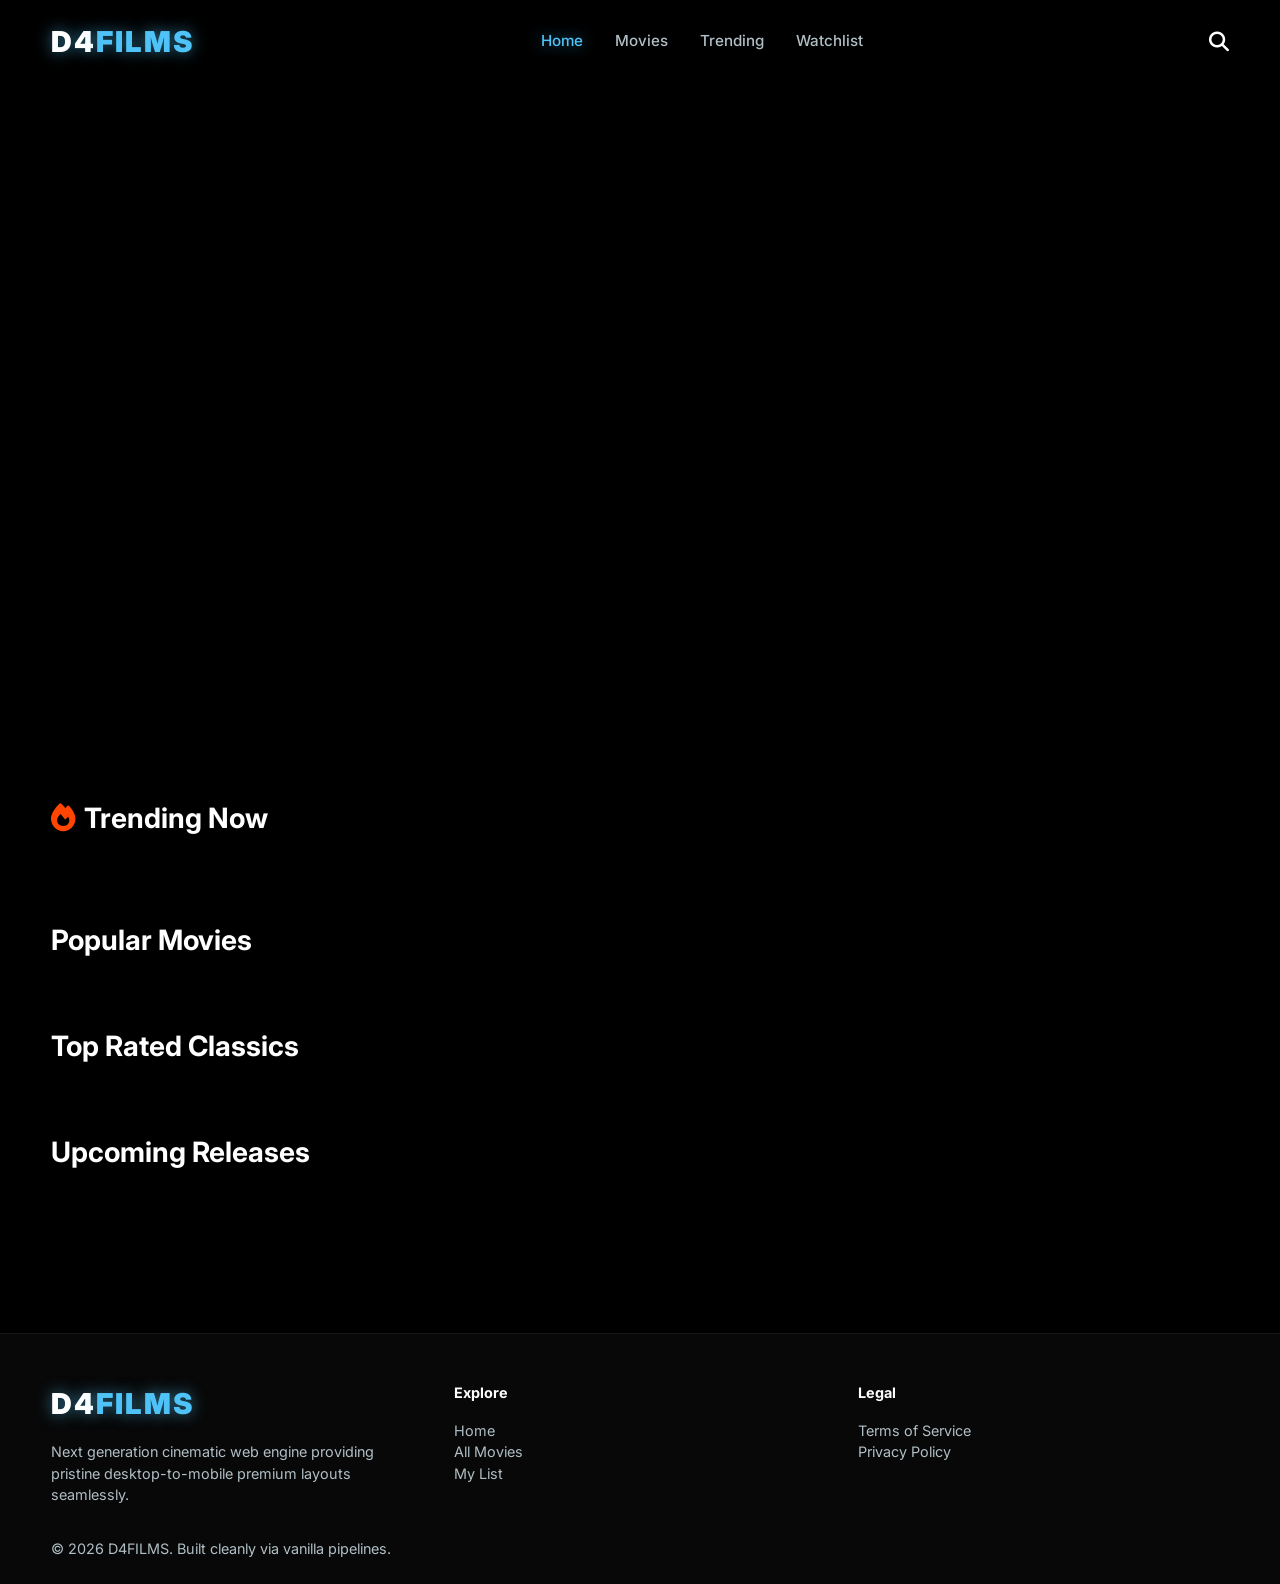
==== index.html @ e88c9d8d "Create index.html" ====
<!DOCTYPE html>
<html lang="en">
<head>
    <meta charset="UTF-8">
    <meta name="viewport" content="width=device-width, initial-scale=1.0">
    <title>D4FILMS - Premium Cinematic Streaming Platform</title>
    <meta name="description" content="Stream high-quality films seamlessly on D4FILMS. Explore thousands of trending and custom tailored movie libraries.">
    <link rel="stylesheet" href="css/style.css">
    <link rel="stylesheet" href="https://cdnjs.cloudflare.com/ajax/libs/font-awesome/6.4.0/css/all.min.css">
</head>
<body>

    <header id="navbar">
        <a href="index.html" class="logo">D4<span>FILMS</span></a>
        <nav class="nav-links" id="navMenu">
            <a href="index.html" class="active">Home</a>
            <a href="search.html?type=movie">Movies</a>
            <a href="search.html?filter=trending">Trending</a>
            <a href="watchlist.html">Watchlist</a>
        </nav>
        <div class="nav-right">
            <a href="search.html" class="search-trigger"><i class="fas fa-search"></i></a>
            <div class="hamburger" id="hamburger">
                <span></span><span></span><span></span>
            </div>
        </div>
    </header>

    <section class="hero" id="heroSection">
        <div class="hero-overlay"></div>
        <div class="hero-content" id="heroContent"></div>
    </section>

    <main>
        <h2 class="section-title"><i class="fas fa-fire" style="color:#ff4500;"></i> Trending Now</h2>
        <div class="carousel-container">
            <div class="carousel-track" id="trendingTrack"></div>
        </div>

        <h2 class="section-title">Popular Movies</h2>
        <div class="movie-grid" id="popularGrid"></div>

        <h2 class="section-title">Top Rated Classics</h2>
        <div class="movie-grid" id="topRatedGrid"></div>

        <h2 class="section-title">Upcoming Releases</h2>
        <div class="movie-grid" id="upcomingGrid"></div>

        <h2 class="section-title" id="recentSection" style="display:none;">Recently Viewed</h2>
        <div class="carousel-container">
            <div class="carousel-track" id="recentTrack"></div>
        </div>
    </main>

    <footer>
        <div class="footer-grid">
            <div class="footer-brand">
                <a href="#" class="logo">D4<span>FILMS</span></a>
                <p>Next generation cinematic web engine providing pristine desktop-to-mobile premium layouts seamlessly.</p>
            </div>
            <div class="footer-links">
                <h4>Explore</h4>
                <ul>
                    <li><a href="index.html">Home</a></li>
                    <li><a href="search.html">All Movies</a></li>
                    <li><a href="watchlist.html">My List</a></li>
                </ul>
            </div>
            <div class="footer-links">
                <h4>Legal</h4>
                <ul>
                    <li><a href="#">Terms of Service</a></li>
                    <li><a href="#">Privacy Policy</a></li>
                </ul>
            </div>
        </div>
        <div class="footer-bottom">
            <p>&copy; 2026 D4FILMS. Built cleanly via vanilla pipelines.</p>
        </div>
    </footer>

    <div class="back-to-top" id="backToTop"><i class="fas fa-arrow-up"></i></div>

    <script src="js/script.js"></script>
</body>
</html>
---- css/style.css ----
@import url('https://fonts.googleapis.com/css2?family=Inter:wght@300;400;500;700;900&display=swap');

:root {
    --primary: #4FC3F7;
    --secondary: #81D4FA;
    --bg: #000000;
    --card-bg: #111111;
    --text: #FFFFFF;
    --muted: #B0BEC5;
    --neon-glow: 0 0 15px rgba(79, 195, 247, 0.6);
    --transition: all 0.3s cubic-bezier(0.4, 0, 0.2, 1);
}

* {
    margin: 0;
    padding: 0;
    box-sizing: border-box;
    font-family: 'Inter', sans-serif;
    scroll-behavior: smooth;
}

body {
    background-color: var(--bg);
    color: var(--text);
    overflow-x: hidden;
    line-height: 1.5;
}

/* Scrollbar */
::-webkit-scrollbar { width: 8px; height: 8px; }
::-webkit-scrollbar-track { background: var(--bg); }
::-webkit-scrollbar-thumb { background: #222; border-radius: 4px; }
::-webkit-scrollbar-thumb:hover { background: var(--primary); }

/* Typography & Layout Utility */
a { text-decoration: none; color: inherit; }
ul { list-style: none; }
img { max-width: 100%; display: block; }
.section-title {
    font-size: 1.75rem;
    font-weight: 700;
    margin: 2rem 4% 1rem 4%;
    display: flex;
    align-items: center;
    gap: 0.5rem;
}

/* Header Navbar */
header {
    position: fixed;
    top: 0;
    left: 0;
    width: 100%;
    z-index: 1000;
    padding: 1.25rem 4%;
    display: flex;
    justify-content: space-between;
    align-items: center;
    transition: var(--transition);
    background: linear-gradient(to bottom, rgba(0,0,0,0.8) 0%, rgba(0,0,0,0) 100%);
}
header.scrolled {
    background: rgba(0, 0, 0, 0.95);
    backdrop-filter: blur(10px);
    padding: 0.8rem 4%;
    border-bottom: 1px solid rgba(79, 195, 247, 0.1);
}
.logo {
    font-size: 1.8rem;
    font-weight: 900;
    letter-spacing: 2px;
    color: var(--text);
    text-shadow: var(--neon-glow);
}
.logo span { color: var(--primary); }
.nav-links { display: flex; gap: 2rem; align-items: center; }
.nav-links a {
    font-size: 0.95rem;
    font-weight: 500;
    color: var(--muted);
    transition: var(--transition);
}
.nav-links a:hover, .nav-links a.active { color: var(--primary); text-shadow: var(--neon-glow); }
.nav-right { display: flex; align-items: center; gap: 1.5rem; }
.search-trigger { font-size: 1.25rem; cursor: pointer; transition: var(--transition); }
.search-trigger:hover { color: var(--primary); }

/* Hamburger */
.hamburger { display: none; cursor: pointer; flex-direction: column; gap: 6px; }
.hamburger span { width: 30px; height: 3px; background: var(--text); transition: var(--transition); }

/* Hero Section */
.hero {
    height: 85vh;
    position: relative;
    display: flex;
    align-items: center;
    padding: 0 4%;
    background-size: cover;
    background-position: center top;
}
.hero-overlay {
    position: absolute;
    top: 0; left: 0; width: 100%; height: 100%;
    background: linear-gradient(to right, rgba(0,0,0,0.9) 30%, rgba(0,0,0,0.4) 60%, rgba(0,0,0,0.1) 100%),
                linear-gradient(to top, rgba(0,0,0,1) 0%, rgba(0,0,0,0) 30%);
}
.hero-content { position: relative; z-index: 10; max-width: 650px; opacity: 0; transform: translateY(20px); animation: fadeInUp 1s forwards; }
.hero-badges { display: flex; gap: 0.5rem; margin-bottom: 1rem; align-items: center; }
.badge {
    background: rgba(255,255,255,0.1);
    padding: 0.2rem 0.6rem;
    border-radius: 4px;
    font-size: 0.75rem;
    font-weight: 700;
    border: 1px solid rgba(255,255,255,0.2);
}
.badge.trending { background: rgba(79, 195, 247, 0.2); border-color: var(--primary); color: var(--primary); }
.hero-title { font-size: 3.5rem; font-weight: 900; line-height: 1.1; margin-bottom: 1rem; }
.hero-meta { display: flex; gap: 1.5rem; color: var(--muted); font-size: 0.9rem; margin-bottom: 1rem; }
.hero-meta span.rating { color: #FFD700; font-weight: 700; }
.hero-overview { color: var(--muted); margin-bottom: 2rem; font-size: 1rem; display: -webkit-box; -webkit-line-clamp: 3; -webkit-box-orient: vertical; overflow: hidden; }
.btn-group { display: flex; gap: 1rem; }
.btn {
    padding: 0.8rem 1.8rem;
    border-radius: 6px;
    font-weight: 700;
    cursor: pointer;
    display: flex;
    align-items: center;
    gap: 0.5rem;
    transition: var(--transition);
    border: none;
    font-size: 1rem;
}
.btn-primary { background: var(--primary); color: #000; box-shadow: var(--neon-glow); }
.btn-primary:hover { background: var(--secondary); transform: translateY(-2px); }
.btn-secondary { background: rgba(255,255,255,0.1); color: var(--text); border: 1px solid rgba(255,255,255,0.2); backdrop-filter: blur(5px); }
.btn-secondary:hover { background: rgba(255,255,255,0.2); transform: translateY(-2px); }

/* Carousels & Grids */
.carousel-container { position: relative; padding: 0 4%; margin-bottom: 2rem; }
.carousel-track { display: flex; gap: 1.25rem; overflow-x: auto; padding: 1rem 0; scrollbar-width: none; }
.carousel-track::-webkit-scrollbar { display: none; }
.movie-grid { display: grid; grid-template-columns: repeat(auto-fill, minmax(180px, 1fr)); gap: 1.5rem; padding: 0 4%; margin-bottom: 3rem; }

/* Movie Cards */
.movie-card {
    min-width: 180px;
    background: var(--card-bg);
    border-radius: 8px;
    overflow: hidden;
    position: relative;
    cursor: pointer;
    transition: var(--transition);
    border: 1px solid rgba(255,255,255,0.05);
}
.movie-card img { width: 100%; height: 270px; object-fit: cover; transition: var(--transition); }
.movie-card:hover { transform: scale(1.05); border-color: var(--primary); box-shadow: var(--neon-glow); }
.movie-card:hover img { transform: scale(1.05); filter: brightness(0.7); }
.card-overlay {
    position: absolute; bottom: 0; left: 0; width: 100%; padding: 1.5rem 1rem 1rem 1rem;
    background: linear-gradient(to top, rgba(0,0,0,1) 70%, rgba(0,0,0,0) 0%);
    opacity: 0; transition: var(--transition);
}
.movie-card:hover .card-overlay { opacity: 1; }
.card-title { font-size: 0.95rem; font-weight: 700; white-space: nowrap; overflow: hidden; text-overflow: ellipsis; margin-bottom: 0.4rem; }
.card-meta { display: flex; justify-content: space-between; font-size: 0.8rem; color: var(--muted); align-items: center; }
.card-meta .rating { color: #FFD700; display: flex; align-items: center; gap: 2px; }

/* Skeletons */
.skeleton { background: #1a1a1a; position: relative; overflow: hidden; border-radius: 8px; }
.skeleton::after {
    content: ''; position: absolute; top: 0; left: -150%; width: 50%; height: 100%;
    background: linear-gradient(90deg, transparent, rgba(255,255,255,0.05), transparent);
    animation: loading 1.5s infinite;
}

/* Movie Details Layout */
.movie-details-hero {
    min-height: 70vh; background-size: cover; background-position: center; position: relative;
    display: flex; align-items: flex-end; padding: 4rem 4%;
}
.details-container {
    position: relative; z-index: 10; display: flex; gap: 3rem; width: 100%; margin-top: 100px;
}
.details-poster { width: 300px; border-radius: 12px; box-shadow: var(--neon-glow); border: 2px solid var(--primary); flex-shrink: 0; }
.details-info { flex-grow: 1; display: flex; flex-direction: column; justify-content: center; }
.details-title { font-size: 4rem; font-weight: 900; line-height: 1.1; margin-bottom: 1rem; }

/* Global Player container */
.player-wrapper { padding: 0 4%; margin: 3rem auto; max-width: 1100px; display: none; }
.player-wrapper.active { display: block; animation: fadeInUp 0.5s forwards; }
.video-container { position: relative; padding-bottom: 56.25%; height: 0; overflow: hidden; border-radius: 12px; border: 1px solid rgba(79, 195, 247, 0.3); box-shadow: var(--neon-glow); background: #000; }
.video-container iframe { position: absolute; top: 0; left: 0; width: 100%; height: 100%; width: 100%; height: 100%; border: none; }

/* Modern Search Inputs */
.search-container { padding: 120px 4% 20px 4%; text-align: center; }
.search-box { width: 100%; max-width: 600px; padding: 1rem 1.5rem; background: var(--card-bg); border: 2px solid rgba(255,255,255,0.1); border-radius: 30px; color: #fff; font-size: 1.1rem; outline: none; transition: var(--transition); }
.search-box:focus { border-color: var(--primary); box-shadow: var(--neon-glow); }

/* Footer */
footer { background: #080808; padding: 3rem 4% 1.5rem 4%; border-top: 1px solid rgba(255,255,255,0.05); font-size: 0.9rem; color: var(--muted); margin-top: 4rem; }
.footer-grid { display: grid; grid-template-columns: repeat(auto-fit, minmax(200px, 1fr)); gap: 2rem; margin-bottom: 2rem; }
.footer-brand .logo { margin-bottom: 1rem; display: inline-block; }
.footer-links h4 { color: #fff; font-weight: 700; margin-bottom: 1rem; }
.footer-links ul display: flex; flex-direction: column; gap: 0.5rem;
.footer-bottom { border-top: 1px solid rgba(255,255,255,0.05); padding-top: 1.5rem; text-align: center; }

/* Utilities / Back to Top */
.back-to-top { position: fixed; bottom: 30px; right: 30px; background: var(--primary); color: #000; width: 45px; height: 45px; border-radius: 50%; display: flex; align-items: center; justify-content: center; cursor: pointer; opacity: 0; visibility: hidden; transition: var(--transition); z-index: 99; box-shadow: var(--neon-glow); }
.back-to-top.show { opacity: 1; visibility: visible; }

/* Animations */
@keyframes fadeInUp { from { opacity: 0; transform: translateY(30px); } to { opacity: 1; transform: translateY(0); } }
@keyframes loading { to { left: 150%; } }

/* Mobile Adaptations */
@media(max-width: 992px) {
    .details-container { flex-direction: column; align-items: center; text-align: center; }
    .details-poster { width: 220px; }
    .details-title { font-size: 2.5rem; }
}
@media(max-width: 768px) {
    .hamburger { display: flex; }
    .nav-links { position: fixed; top: 0; right: -100%; height: 100vh; width: 70%; background: rgba(0,0,0,0.98); backdrop-filter: blur(15px); flex-direction: column; justify-content: center; transition: var(--transition); z-index: 999; }
    .nav-links.active { right: 0; }
    .hero-title { font-size: 2.2rem; }
    .movie-grid { grid-template-columns: repeat(auto-fill, minmax(140px, 1fr)); gap: 1rem; }
    .movie-card img { height: 210px; }
}
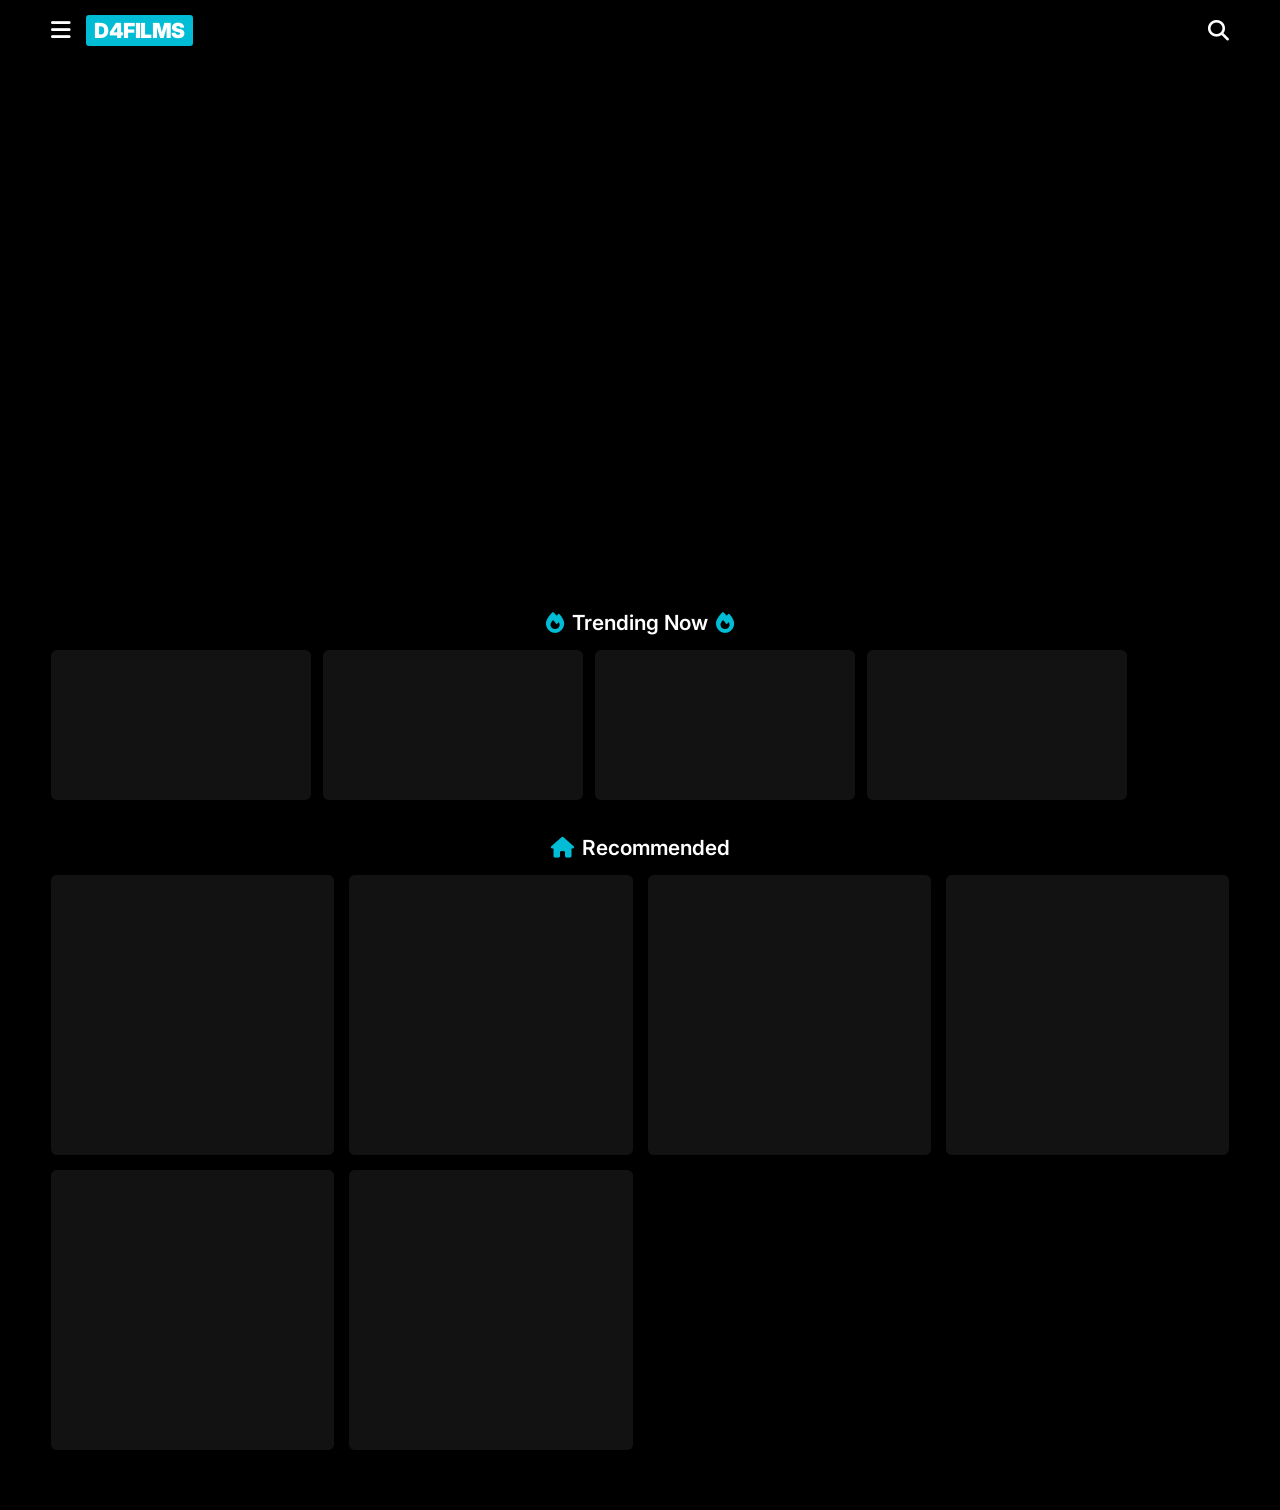
==== commit a58a1d87: "Create index.html" ====
--- a/index.html
+++ b/index.html
@@ -3,83 +3,30 @@
 <head>
     <meta charset="UTF-8">
     <meta name="viewport" content="width=device-width, initial-scale=1.0">
-    <title>D4FILMS - Premium Cinematic Streaming Platform</title>
-    <meta name="description" content="Stream high-quality films seamlessly on D4FILMS. Explore thousands of trending and custom tailored movie libraries.">
+    <title>D4FILMS - Watch Movies Online</title>
     <link rel="stylesheet" href="css/style.css">
     <link rel="stylesheet" href="https://cdnjs.cloudflare.com/ajax/libs/font-awesome/6.4.0/css/all.min.css">
 </head>
 <body>
 
-    <header id="navbar">
-        <a href="index.html" class="logo">D4<span>FILMS</span></a>
-        <nav class="nav-links" id="navMenu">
-            <a href="index.html" class="active">Home</a>
-            <a href="search.html?type=movie">Movies</a>
-            <a href="search.html?filter=trending">Trending</a>
-            <a href="watchlist.html">Watchlist</a>
-        </nav>
-        <div class="nav-right">
-            <a href="search.html" class="search-trigger"><i class="fas fa-search"></i></a>
-            <div class="hamburger" id="hamburger">
-                <span></span><span></span><span></span>
-            </div>
+    <header>
+        <div class="header-left">
+            <i class="fa-solid fa-bars menu-toggle"></i>
+            <a href="index.html" style="text-decoration:none;"><div class="logo-box">D4FILMS</div></a>
         </div>
+        <a href="search.html" class="search-trigger"><i class="fa-solid fa-magnifying-glass"></i></a>
     </header>
 
-    <section class="hero" id="heroSection">
+    <div class="hero-banner" id="mainHero">
         <div class="hero-overlay"></div>
-        <div class="hero-content" id="heroContent"></div>
-    </section>
+        <div class="hero-details" id="heroDetails"></div>
+    </div>
 
-    <main>
-        <h2 class="section-title"><i class="fas fa-fire" style="color:#ff4500;"></i> Trending Now</h2>
-        <div class="carousel-container">
-            <div class="carousel-track" id="trendingTrack"></div>
-        </div>
+    <h2 class="section-headline"><i class="fa-solid fa-fire"></i> Trending Now <i class="fa-solid fa-fire"></i></h2>
+    <div class="horizontal-track" id="trendingContainer"></div>
 
-        <h2 class="section-title">Popular Movies</h2>
-        <div class="movie-grid" id="popularGrid"></div>
-
-        <h2 class="section-title">Top Rated Classics</h2>
-        <div class="movie-grid" id="topRatedGrid"></div>
-
-        <h2 class="section-title">Upcoming Releases</h2>
-        <div class="movie-grid" id="upcomingGrid"></div>
-
-        <h2 class="section-title" id="recentSection" style="display:none;">Recently Viewed</h2>
-        <div class="carousel-container">
-            <div class="carousel-track" id="recentTrack"></div>
-        </div>
-    </main>
-
-    <footer>
-        <div class="footer-grid">
-            <div class="footer-brand">
-                <a href="#" class="logo">D4<span>FILMS</span></a>
-                <p>Next generation cinematic web engine providing pristine desktop-to-mobile premium layouts seamlessly.</p>
-            </div>
-            <div class="footer-links">
-                <h4>Explore</h4>
-                <ul>
-                    <li><a href="index.html">Home</a></li>
-                    <li><a href="search.html">All Movies</a></li>
-                    <li><a href="watchlist.html">My List</a></li>
-                </ul>
-            </div>
-            <div class="footer-links">
-                <h4>Legal</h4>
-                <ul>
-                    <li><a href="#">Terms of Service</a></li>
-                    <li><a href="#">Privacy Policy</a></li>
-                </ul>
-            </div>
-        </div>
-        <div class="footer-bottom">
-            <p>&copy; 2026 D4FILMS. Built cleanly via vanilla pipelines.</p>
-        </div>
-    </footer>
-
-    <div class="back-to-top" id="backToTop"><i class="fas fa-arrow-up"></i></div>
+    <h2 class="section-headline"><i class="fa-solid fa-house"></i> Recommended</h2>
+    <div class="movie-grid" id="recommendedGrid"></div>
 
     <script src="js/script.js"></script>
 </body>
--- a/css/style.css
+++ b/css/style.css
@@ -1,231 +1,355 @@
-@import url('https://fonts.googleapis.com/css2?family=Inter:wght@300;400;500;700;900&display=swap');
+@import url('https://fonts.googleapis.com/css2?family=Inter:wght@400;500;600;700;900&display=swap');
 
 :root {
-    --primary: #4FC3F7;
-    --secondary: #81D4FA;
-    --bg: #000000;
-    --card-bg: #111111;
-    --text: #FFFFFF;
-    --muted: #B0BEC5;
-    --neon-glow: 0 0 15px rgba(79, 195, 247, 0.6);
-    --transition: all 0.3s cubic-bezier(0.4, 0, 0.2, 1);
+    --bg-main: #000000;
+    --bg-card: #0B0B0B;
+    --accent: #00BCD4;
+    --accent-secondary: #4FC3F7;
+    --text-main: #FFFFFF;
+    --text-muted: #BDBDBD;
+    --font-family: 'Inter', sans-serif;
 }
 
 * {
     margin: 0;
     padding: 0;
     box-sizing: border-box;
-    font-family: 'Inter', sans-serif;
-    scroll-behavior: smooth;
+    font-family: var(--font-family);
 }
 
 body {
-    background-color: var(--bg);
-    color: var(--text);
+    background-color: var(--bg-main);
+    color: var(--text-main);
     overflow-x: hidden;
-    line-height: 1.5;
-}
-
-/* Scrollbar */
-::-webkit-scrollbar { width: 8px; height: 8px; }
-::-webkit-scrollbar-track { background: var(--bg); }
-::-webkit-scrollbar-thumb { background: #222; border-radius: 4px; }
-::-webkit-scrollbar-thumb:hover { background: var(--primary); }
-
-/* Typography & Layout Utility */
-a { text-decoration: none; color: inherit; }
-ul { list-style: none; }
-img { max-width: 100%; display: block; }
-.section-title {
-    font-size: 1.75rem;
-    font-weight: 700;
-    margin: 2rem 4% 1rem 4%;
-    display: flex;
-    align-items: center;
-    gap: 0.5rem;
-}
-
-/* Header Navbar */
+    padding-bottom: 60px;
+}
+
+/* Header & FMovies Style Logo */
 header {
     position: fixed;
-    top: 0;
-    left: 0;
-    width: 100%;
+    top: 0; left: 0; width: 100%;
+    height: 60px;
+    background: rgba(0, 0, 0, 0.85);
+    backdrop-filter: blur(10px);
+    display: flex;
+    align-items: center;
+    justify-content: space-between;
+    padding: 0 4%;
     z-index: 1000;
-    padding: 1.25rem 4%;
-    display: flex;
-    justify-content: space-between;
-    align-items: center;
-    transition: var(--transition);
-    background: linear-gradient(to bottom, rgba(0,0,0,0.8) 0%, rgba(0,0,0,0) 100%);
-}
-header.scrolled {
-    background: rgba(0, 0, 0, 0.95);
-    backdrop-filter: blur(10px);
-    padding: 0.8rem 4%;
-    border-bottom: 1px solid rgba(79, 195, 247, 0.1);
-}
-.logo {
-    font-size: 1.8rem;
+}
+
+.header-left {
+    display: flex;
+    align-items: center;
+    gap: 15px;
+}
+
+.menu-toggle {
+    font-size: 1.4rem;
+    color: var(--text-main);
+    cursor: pointer;
+}
+
+.logo-box {
+    background-color: var(--accent);
+    color: #FFFFFF;
     font-weight: 900;
-    letter-spacing: 2px;
-    color: var(--text);
-    text-shadow: var(--neon-glow);
-}
-.logo span { color: var(--primary); }
-.nav-links { display: flex; gap: 2rem; align-items: center; }
-.nav-links a {
-    font-size: 0.95rem;
-    font-weight: 500;
-    color: var(--muted);
-    transition: var(--transition);
-}
-.nav-links a:hover, .nav-links a.active { color: var(--primary); text-shadow: var(--neon-glow); }
-.nav-right { display: flex; align-items: center; gap: 1.5rem; }
-.search-trigger { font-size: 1.25rem; cursor: pointer; transition: var(--transition); }
-.search-trigger:hover { color: var(--primary); }
-
-/* Hamburger */
-.hamburger { display: none; cursor: pointer; flex-direction: column; gap: 6px; }
-.hamburger span { width: 30px; height: 3px; background: var(--text); transition: var(--transition); }
-
-/* Hero Section */
-.hero {
-    height: 85vh;
-    position: relative;
-    display: flex;
-    align-items: center;
-    padding: 0 4%;
+    font-size: 1.3rem;
+    padding: 3px 8px;
+    border-radius: 3px;
+    letter-spacing: -0.5px;
+    text-transform: uppercase;
+    display: inline-block;
+}
+
+.search-trigger {
+    font-size: 1.3rem;
+    color: var(--text-main);
+    cursor: pointer;
+}
+
+/* Cinematic Hero Banner */
+.hero-banner {
+    width: 100%;
+    height: 65vh;
     background-size: cover;
     background-position: center top;
-}
+    position: relative;
+    display: flex;
+    align-items: flex-end;
+    padding: 0 4% 4% 4%;
+}
+
 .hero-overlay {
     position: absolute;
     top: 0; left: 0; width: 100%; height: 100%;
-    background: linear-gradient(to right, rgba(0,0,0,0.9) 30%, rgba(0,0,0,0.4) 60%, rgba(0,0,0,0.1) 100%),
-                linear-gradient(to top, rgba(0,0,0,1) 0%, rgba(0,0,0,0) 30%);
-}
-.hero-content { position: relative; z-index: 10; max-width: 650px; opacity: 0; transform: translateY(20px); animation: fadeInUp 1s forwards; }
-.hero-badges { display: flex; gap: 0.5rem; margin-bottom: 1rem; align-items: center; }
-.badge {
-    background: rgba(255,255,255,0.1);
-    padding: 0.2rem 0.6rem;
+    background: linear-gradient(to top, #000000 15%, rgba(0,0,0,0.4) 60%, rgba(0,0,0,0.8) 100%);
+}
+
+.hero-details {
+    position: relative;
+    z-index: 10;
+    text-align: center;
+    width: 100%;
+    margin: 0 auto;
+}
+
+.hero-title {
+    font-size: 2.2rem;
+    font-weight: 700;
+    text-transform: uppercase;
+    margin-bottom: 12px;
+    letter-spacing: 0.5px;
+}
+
+.hero-meta-row {
+    display: flex;
+    justify-content: center;
+    align-items: center;
+    gap: 10px;
+    flex-wrap: wrap;
+    font-size: 0.85rem;
+    color: var(--text-muted);
+    margin-bottom: 15px;
+}
+
+.badge-cyan {
+    background: var(--accent);
+    color: #000;
+    font-weight: 700;
+    font-size: 0.75rem;
+    padding: 1px 5px;
+    border-radius: 4px;
+}
+
+.badge-outline {
+    border: 1px solid var(--text-muted);
+    padding: 1px 5px;
     border-radius: 4px;
     font-size: 0.75rem;
+}
+
+.rating-star {
+    color: #FFD700;
+}
+
+/* Rounded Buttons */
+.btn-watch {
+    background-color: var(--accent);
+    color: #000000;
+    font-weight: 600;
+    font-size: 1.05rem;
+    padding: 12px 35px;
+    border-radius: 30px;
+    border: none;
+    display: inline-flex;
+    align-items: center;
+    gap: 8px;
+    cursor: pointer;
+    transition: transform 0.2s;
+}
+
+.btn-watch:hover {
+    transform: scale(1.03);
+}
+
+/* Section Title with Fire / Custom icons */
+.section-headline {
+    font-size: 1.3rem;
+    font-weight: 600;
+    margin: 25px 4% 15px 4%;
+    display: flex;
+    align-items: center;
+    justify-content: center;
+    gap: 8px;
+}
+.section-headline i {
+    color: var(--accent);
+}
+
+/* Horizontal Trending Track */
+.horizontal-track {
+    display: flex;
+    gap: 12px;
+    overflow-x: auto;
+    padding: 0 4% 10px 4%;
+    scrollbar-width: none;
+}
+.horizontal-track::-webkit-scrollbar { display: none; }
+
+.trending-card {
+    min-width: 260px;
+    height: 150px;
+    border-radius: 6px;
+    background-size: cover;
+    background-position: center;
+    position: relative;
+    overflow: hidden;
+    cursor: pointer;
+    flex-shrink: 0;
+}
+
+.trending-overlay {
+    position: absolute;
+    top: 0; left: 0; width: 100%; height: 100%;
+    background: linear-gradient(to top, rgba(0,0,0,0.9) 30%, transparent 100%);
+    display: flex;
+    flex-direction: column;
+    justify-content: flex-end;
+    padding: 12px;
+}
+
+/* Standard Premium Movie Grid */
+.movie-grid {
+    display: grid;
+    grid-template-columns: repeat(2, 1fr);
+    gap: 15px;
+    padding: 0 4%;
+}
+
+@media(min-width: 600px) {
+    .movie-grid { grid-template-columns: repeat(4, 1fr); }
+}
+
+.poster-card {
+    background: var(--bg-card);
+    border-radius: 6px;
+    overflow: hidden;
+    cursor: pointer;
+}
+
+.poster-wrapper {
+    position: relative;
+    width: 100%;
+    padding-top: 150%; /* 2:3 Aspect Ratio */
+    background-size: cover;
+    background-position: center;
+}
+
+.hd-ribbon {
+    position: absolute;
+    top: 8px; left: 8px;
+    background: var(--accent);
+    color: #000;
+    font-size: 0.7rem;
     font-weight: 700;
-    border: 1px solid rgba(255,255,255,0.2);
-}
-.badge.trending { background: rgba(79, 195, 247, 0.2); border-color: var(--primary); color: var(--primary); }
-.hero-title { font-size: 3.5rem; font-weight: 900; line-height: 1.1; margin-bottom: 1rem; }
-.hero-meta { display: flex; gap: 1.5rem; color: var(--muted); font-size: 0.9rem; margin-bottom: 1rem; }
-.hero-meta span.rating { color: #FFD700; font-weight: 700; }
-.hero-overview { color: var(--muted); margin-bottom: 2rem; font-size: 1rem; display: -webkit-box; -webkit-line-clamp: 3; -webkit-box-orient: vertical; overflow: hidden; }
-.btn-group { display: flex; gap: 1rem; }
-.btn {
-    padding: 0.8rem 1.8rem;
+    padding: 1px 4px;
+    border-radius: 2px;
+}
+
+.card-details {
+    padding: 8px 4px;
+}
+
+.card-meta-line {
+    display: flex;
+    gap: 8px;
+    font-size: 0.75rem;
+    color: var(--text-muted);
+    margin-bottom: 4px;
+}
+
+.card-title {
+    font-size: 0.9rem;
+    font-weight: 500;
+    white-space: nowrap;
+    overflow: hidden;
+    text-overflow: ellipsis;
+}
+
+/* Movie Details Layout */
+.details-main-poster {
+    width: 90%;
+    max-width: 450px;
+    margin: 70px auto 15px auto;
+    border-radius: 8px;
+    overflow: hidden;
+    position: relative;
+}
+.details-main-poster img {
+    width: 100%;
+    display: block;
+}
+
+.center-play-trigger {
+    position: absolute;
+    top: 50%; left: 50%;
+    transform: translate(-50%, -50%);
+    font-size: 4rem;
+    color: var(--accent);
+    opacity: 0.9;
+    cursor: pointer;
+}
+
+.action-row {
+    display: flex;
+    gap: 10px;
+    padding: 0 4%;
+    margin-bottom: 25px;
+}
+
+.btn-outline-action {
+    flex: 1;
+    background: transparent;
+    border: 1px solid var(--accent);
+    color: var(--text-main);
+    padding: 10px;
+    border-radius: 4px;
+    font-weight: 500;
+    display: flex;
+    align-items: center;
+    justify-content: center;
+    gap: 6px;
+}
+
+.info-block {
+    padding: 0 4%;
+    margin-bottom: 25px;
+}
+.info-desc {
+    font-size: 0.9rem;
+    color: var(--text-muted);
+    line-height: 1.4rem;
+    margin-bottom: 15px;
+}
+
+.meta-spec-item {
+    font-size: 0.85rem;
+    margin-bottom: 6px;
+}
+.meta-spec-item span {
+    color: var(--text-muted);
+}
+
+/* Iframe Responsive Container */
+.player-container {
+    width: 100%;
+    padding: 0 4%;
+    margin: 70px 0 20px 0;
+    display: none;
+}
+.player-container.active { display: block; }
+.responsive-iframe {
+    position: relative;
+    padding-bottom: 56.25%;
+    height: 0;
+    overflow: hidden;
     border-radius: 6px;
-    font-weight: 700;
-    cursor: pointer;
-    display: flex;
-    align-items: center;
-    gap: 0.5rem;
-    transition: var(--transition);
+    background: #000;
+}
+.responsive-iframe iframe {
+    position: absolute;
+    top:0; left:0; width:100%; height:100%;
     border: none;
-    font-size: 1rem;
-}
-.btn-primary { background: var(--primary); color: #000; box-shadow: var(--neon-glow); }
-.btn-primary:hover { background: var(--secondary); transform: translateY(-2px); }
-.btn-secondary { background: rgba(255,255,255,0.1); color: var(--text); border: 1px solid rgba(255,255,255,0.2); backdrop-filter: blur(5px); }
-.btn-secondary:hover { background: rgba(255,255,255,0.2); transform: translateY(-2px); }
-
-/* Carousels & Grids */
-.carousel-container { position: relative; padding: 0 4%; margin-bottom: 2rem; }
-.carousel-track { display: flex; gap: 1.25rem; overflow-x: auto; padding: 1rem 0; scrollbar-width: none; }
-.carousel-track::-webkit-scrollbar { display: none; }
-.movie-grid { display: grid; grid-template-columns: repeat(auto-fill, minmax(180px, 1fr)); gap: 1.5rem; padding: 0 4%; margin-bottom: 3rem; }
-
-/* Movie Cards */
-.movie-card {
-    min-width: 180px;
-    background: var(--card-bg);
-    border-radius: 8px;
-    overflow: hidden;
-    position: relative;
-    cursor: pointer;
-    transition: var(--transition);
-    border: 1px solid rgba(255,255,255,0.05);
-}
-.movie-card img { width: 100%; height: 270px; object-fit: cover; transition: var(--transition); }
-.movie-card:hover { transform: scale(1.05); border-color: var(--primary); box-shadow: var(--neon-glow); }
-.movie-card:hover img { transform: scale(1.05); filter: brightness(0.7); }
-.card-overlay {
-    position: absolute; bottom: 0; left: 0; width: 100%; padding: 1.5rem 1rem 1rem 1rem;
-    background: linear-gradient(to top, rgba(0,0,0,1) 70%, rgba(0,0,0,0) 0%);
-    opacity: 0; transition: var(--transition);
-}
-.movie-card:hover .card-overlay { opacity: 1; }
-.card-title { font-size: 0.95rem; font-weight: 700; white-space: nowrap; overflow: hidden; text-overflow: ellipsis; margin-bottom: 0.4rem; }
-.card-meta { display: flex; justify-content: space-between; font-size: 0.8rem; color: var(--muted); align-items: center; }
-.card-meta .rating { color: #FFD700; display: flex; align-items: center; gap: 2px; }
-
-/* Skeletons */
-.skeleton { background: #1a1a1a; position: relative; overflow: hidden; border-radius: 8px; }
-.skeleton::after {
-    content: ''; position: absolute; top: 0; left: -150%; width: 50%; height: 100%;
-    background: linear-gradient(90deg, transparent, rgba(255,255,255,0.05), transparent);
-    animation: loading 1.5s infinite;
-}
-
-/* Movie Details Layout */
-.movie-details-hero {
-    min-height: 70vh; background-size: cover; background-position: center; position: relative;
-    display: flex; align-items: flex-end; padding: 4rem 4%;
-}
-.details-container {
-    position: relative; z-index: 10; display: flex; gap: 3rem; width: 100%; margin-top: 100px;
-}
-.details-poster { width: 300px; border-radius: 12px; box-shadow: var(--neon-glow); border: 2px solid var(--primary); flex-shrink: 0; }
-.details-info { flex-grow: 1; display: flex; flex-direction: column; justify-content: center; }
-.details-title { font-size: 4rem; font-weight: 900; line-height: 1.1; margin-bottom: 1rem; }
-
-/* Global Player container */
-.player-wrapper { padding: 0 4%; margin: 3rem auto; max-width: 1100px; display: none; }
-.player-wrapper.active { display: block; animation: fadeInUp 0.5s forwards; }
-.video-container { position: relative; padding-bottom: 56.25%; height: 0; overflow: hidden; border-radius: 12px; border: 1px solid rgba(79, 195, 247, 0.3); box-shadow: var(--neon-glow); background: #000; }
-.video-container iframe { position: absolute; top: 0; left: 0; width: 100%; height: 100%; width: 100%; height: 100%; border: none; }
-
-/* Modern Search Inputs */
-.search-container { padding: 120px 4% 20px 4%; text-align: center; }
-.search-box { width: 100%; max-width: 600px; padding: 1rem 1.5rem; background: var(--card-bg); border: 2px solid rgba(255,255,255,0.1); border-radius: 30px; color: #fff; font-size: 1.1rem; outline: none; transition: var(--transition); }
-.search-box:focus { border-color: var(--primary); box-shadow: var(--neon-glow); }
-
-/* Footer */
-footer { background: #080808; padding: 3rem 4% 1.5rem 4%; border-top: 1px solid rgba(255,255,255,0.05); font-size: 0.9rem; color: var(--muted); margin-top: 4rem; }
-.footer-grid { display: grid; grid-template-columns: repeat(auto-fit, minmax(200px, 1fr)); gap: 2rem; margin-bottom: 2rem; }
-.footer-brand .logo { margin-bottom: 1rem; display: inline-block; }
-.footer-links h4 { color: #fff; font-weight: 700; margin-bottom: 1rem; }
-.footer-links ul display: flex; flex-direction: column; gap: 0.5rem;
-.footer-bottom { border-top: 1px solid rgba(255,255,255,0.05); padding-top: 1.5rem; text-align: center; }
-
-/* Utilities / Back to Top */
-.back-to-top { position: fixed; bottom: 30px; right: 30px; background: var(--primary); color: #000; width: 45px; height: 45px; border-radius: 50%; display: flex; align-items: center; justify-content: center; cursor: pointer; opacity: 0; visibility: hidden; transition: var(--transition); z-index: 99; box-shadow: var(--neon-glow); }
-.back-to-top.show { opacity: 1; visibility: visible; }
-
-/* Animations */
-@keyframes fadeInUp { from { opacity: 0; transform: translateY(30px); } to { opacity: 1; transform: translateY(0); } }
-@keyframes loading { to { left: 150%; } }
-
-/* Mobile Adaptations */
-@media(max-width: 992px) {
-    .details-container { flex-direction: column; align-items: center; text-align: center; }
-    .details-poster { width: 220px; }
-    .details-title { font-size: 2.5rem; }
-}
-@media(max-width: 768px) {
-    .hamburger { display: flex; }
-    .nav-links { position: fixed; top: 0; right: -100%; height: 100vh; width: 70%; background: rgba(0,0,0,0.98); backdrop-filter: blur(15px); flex-direction: column; justify-content: center; transition: var(--transition); z-index: 999; }
-    .nav-links.active { right: 0; }
-    .hero-title { font-size: 2.2rem; }
-    .movie-grid { grid-template-columns: repeat(auto-fill, minmax(140px, 1fr)); gap: 1rem; }
-    .movie-card img { height: 210px; }
-}
+}
+
+/* Skeleton Loading Animation */
+.skeleton-box {
+    background: #121212;
+    animation: pulse 1.5s infinite ease-in-out;
+}
+@keyframes pulse {
+    0% { opacity: 0.6; }
+    50% { opacity: 1; }
+    100% { opacity: 0.6; }
+}
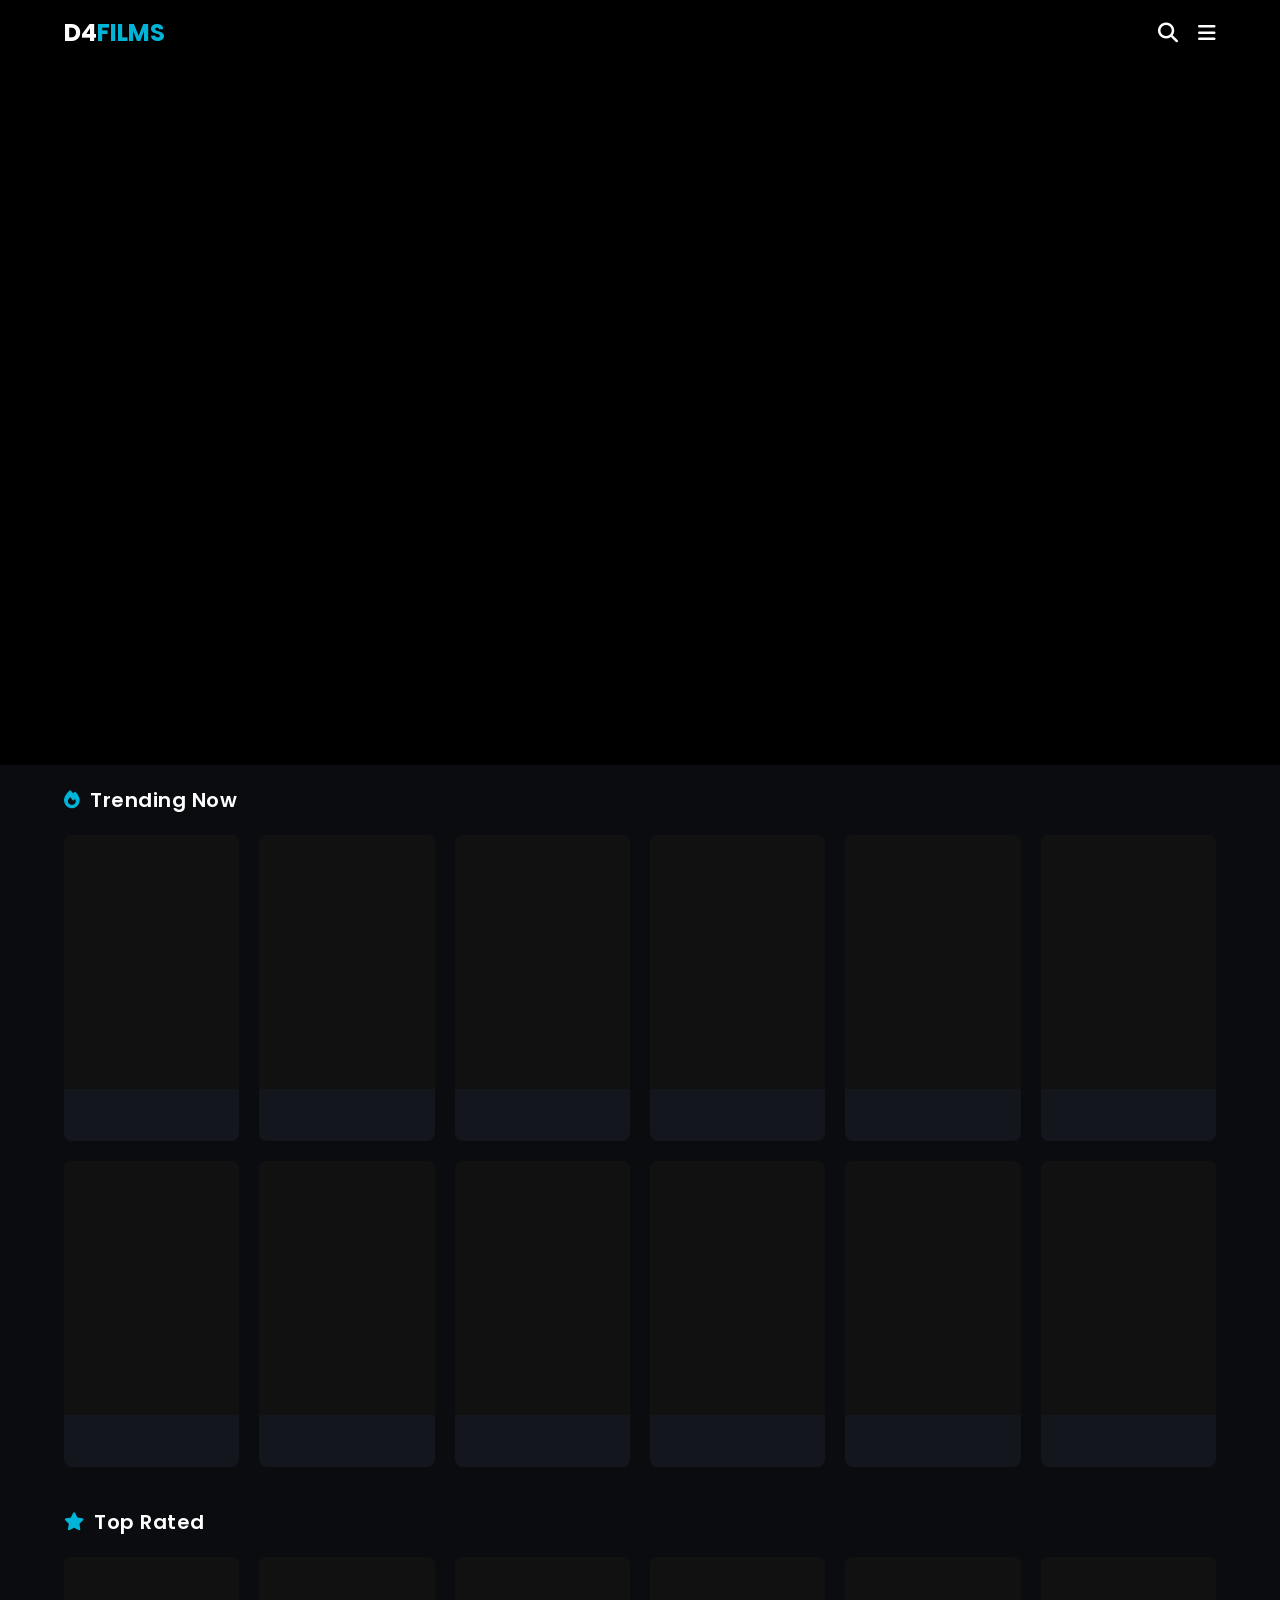
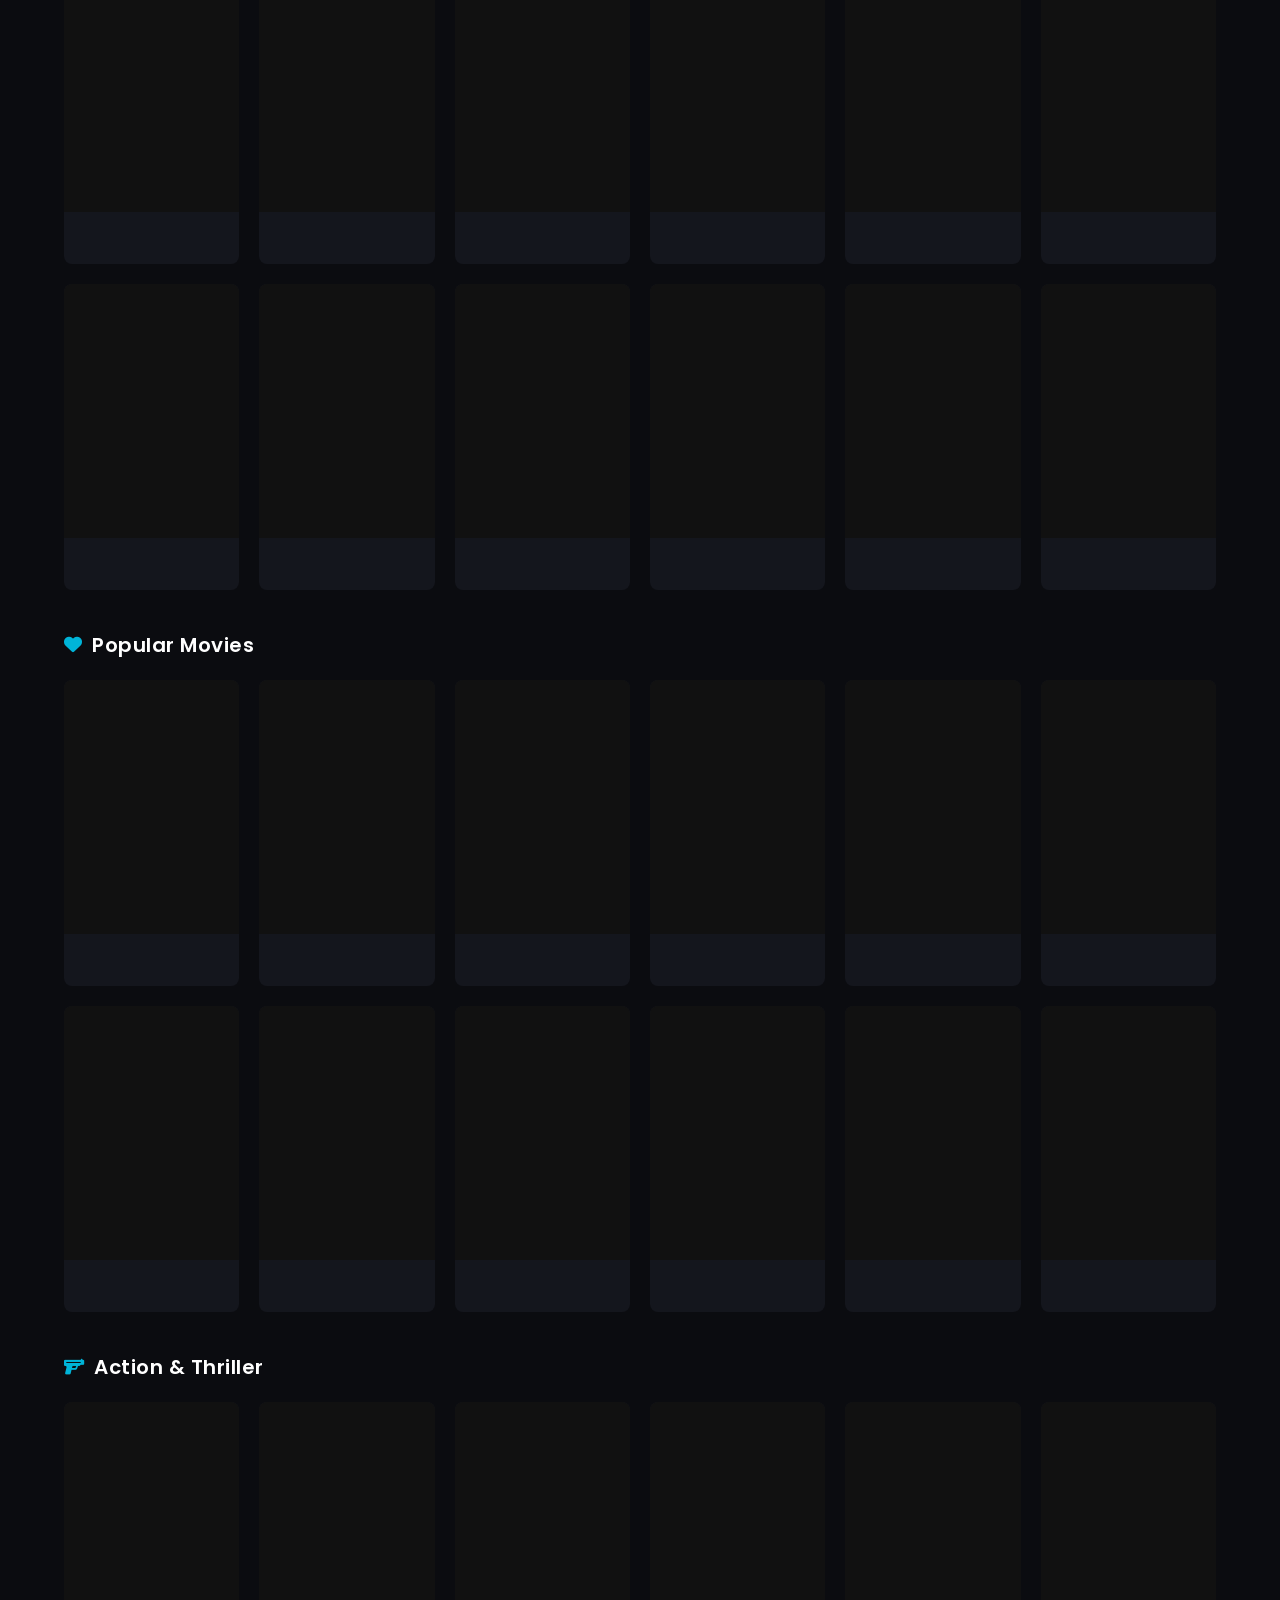
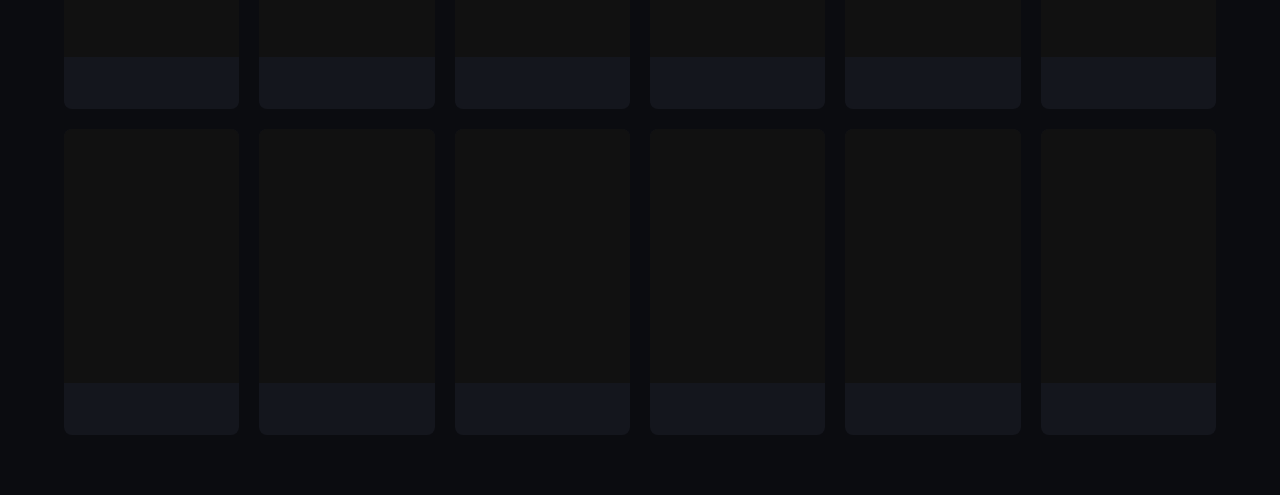
==== commit 5da7c09e: "Update index.html" ====
--- a/index.html
+++ b/index.html
@@ -3,31 +3,77 @@
 <head>
     <meta charset="UTF-8">
     <meta name="viewport" content="width=device-width, initial-scale=1.0">
-    <title>D4FILMS - Watch Movies Online</title>
+    <title>D4FILMS - Watch Movies & TV Shows</title>
+    <!-- روابط الخطوط وأيقونات FontAwesome الاحترافية الشبيهة بـ FMovies -->
+    <link rel="stylesheet" href="https://cdnjs.cloudflare.com/ajax/libs/font-awesome/6.4.0/css/all.min.css">
     <link rel="stylesheet" href="css/style.css">
-    <link rel="stylesheet" href="https://cdnjs.cloudflare.com/ajax/libs/font-awesome/6.4.0/css/all.min.css">
 </head>
 <body>
 
+    <!-- الهيدر الرئيسي مع اللوغو وأيقونة البحث -->
     <header>
-        <div class="header-left">
-            <i class="fa-solid fa-bars menu-toggle"></i>
-            <a href="index.html" style="text-decoration:none;"><div class="logo-box">D4FILMS</div></a>
+        <a href="index.html" class="logo">D4<span>FILMS</span></a>
+        <div class="nav-actions">
+            <i class="fa-solid fa-magnifying-glass" onclick="window.location.href='search.html'"></i>
+            <i class="fa-solid fa-bars"></i>
         </div>
-        <a href="search.html" class="search-trigger"><i class="fa-solid fa-magnifying-glass"></i></a>
     </header>
 
-    <div class="hero-banner" id="mainHero">
-        <div class="hero-overlay"></div>
-        <div class="hero-details" id="heroDetails"></div>
+    <!-- حاوية السلايدر التلقائي الذي يتبدل كل 4 ثواني -->
+    <div class="hero-slider-container" id="heroSliderContainer">
+        <!-- الجافاسكريبت سيعمر السلايدات هنا ديناميكياً -->
     </div>
 
-    <h2 class="section-headline"><i class="fa-solid fa-fire"></i> Trending Now <i class="fa-solid fa-fire"></i></h2>
-    <div class="horizontal-track" id="trendingContainer"></div>
+    <!-- المحتوى الرئيسي والأقسام المتعددة للأفلام -->
+    <main class="main-content">
+        
+        <!-- 1. سيكشن الأفلام الرائجة -->
+        <div class="section-wrapper">
+            <div class="section-header">
+                <i class="fa-solid fa-fire section-icon"></i>
+                <h2 class="section-title">Trending Now</h2>
+            </div>
+            <div class="movies-grid" id="trendingGrid">
+                <!-- الأفلام تظهر هنا تلقائياً -->
+            </div>
+        </div>
 
-    <h2 class="section-headline"><i class="fa-solid fa-house"></i> Recommended</h2>
-    <div class="movie-grid" id="recommendedGrid"></div>
+        <!-- 2. سيكشن الأفلام الأعلى تقييماً -->
+        <div class="section-wrapper">
+            <div class="section-header">
+                <i class="fa-solid fa-star section-icon"></i>
+                <h2 class="section-title">Top Rated</h2>
+            </div>
+            <div class="movies-grid" id="topRatedGrid">
+                <!-- الأفلام تظهر هنا تلقائياً -->
+            </div>
+        </div>
 
+        <!-- 3. سيكشن الأفلام الشعبية -->
+        <div class="section-wrapper">
+            <div class="section-header">
+                <i class="fa-solid fa-heart section-icon"></i>
+                <h2 class="section-title">Popular Movies</h2>
+            </div>
+            <div class="movies-grid" id="popularGrid">
+                <!-- الأفلام تظهر هنا تلقائياً -->
+            </div>
+        </div>
+
+        <!-- 4. سيكشن أفلام الأكشن والإثارة -->
+        <div class="section-wrapper">
+            <div class="section-header">
+                <i class="fa-solid fa-gun section-icon"></i>
+                <h2 class="section-title">Action & Thriller</h2>
+            </div>
+            <div class="movies-grid" id="actionGrid">
+                <!-- الأفلام تظهر هنا تلقائياً -->
+            </div>
+        </div>
+
+    </main>
+
+    <!-- استدعاء سكريبت التشغيل في النهاية لضمان سرعة التحميل -->
     <script src="js/script.js"></script>
 </body>
 </html>
--- a/css/style.css
+++ b/css/style.css
@@ -1,355 +1,296 @@
-@import url('https://fonts.googleapis.com/css2?family=Inter:wght@400;500;600;700;900&display=swap');
+/* استيراد الخطوط الاحترافية الشبيهة بالصورة تماماً */
+@import url('https://fonts.googleapis.com/css2?family=Inter:wght@300;400;500;600;700&family=Poppins:wght@400;500;600;700&display=swap');
 
 :root {
-    --bg-main: #000000;
-    --bg-card: #0B0B0B;
-    --accent: #00BCD4;
-    --accent-secondary: #4FC3F7;
-    --text-main: #FFFFFF;
-    --text-muted: #BDBDBD;
-    --font-family: 'Inter', sans-serif;
+    --bg-color: #0b0c10;
+    --card-bg: #14161d;
+    --primary-cyan: #00b4d8;
+    --text-white: #ffffff;
+    --text-gray: #9ca3af;
+    --font-main: 'Inter', sans-serif;
+    --font-heading: 'Poppins', sans-serif;
 }
 
 * {
     margin: 0;
     padding: 0;
     box-sizing: border-box;
-    font-family: var(--font-family);
+    -webkit-tap-highlight-color: transparent;
 }
 
 body {
-    background-color: var(--bg-main);
-    color: var(--text-main);
+    background-color: var(--bg-color);
+    color: var(--text-white);
+    font-family: var(--font-main);
     overflow-x: hidden;
-    padding-bottom: 60px;
-}
-
-/* Header & FMovies Style Logo */
+    line-height: 1.5;
+}
+
+/* الهيدر واللوغو */
 header {
-    position: fixed;
-    top: 0; left: 0; width: 100%;
-    height: 60px;
-    background: rgba(0, 0, 0, 0.85);
-    backdrop-filter: blur(10px);
-    display: flex;
-    align-items: center;
+    display: flex;
     justify-content: space-between;
-    padding: 0 4%;
-    z-index: 1000;
-}
-
-.header-left {
-    display: flex;
-    align-items: center;
-    gap: 15px;
-}
-
-.menu-toggle {
-    font-size: 1.4rem;
-    color: var(--text-main);
+    align-items: center;
+    padding: 15px 5%;
+    position: absolute;
+    top: 0;
+    left: 0;
+    width: 100%;
+    z-index: 100;
+    background: linear-gradient(to bottom, rgba(0,0,0,0.8), rgba(0,0,0,0));
+}
+
+.logo {
+    font-family: var(--font-heading);
+    font-size: 24px;
+    font-weight: 700;
+    color: var(--text-white);
+    text-decoration: none;
+}
+
+.logo span {
+    color: var(--primary-cyan);
+}
+
+.nav-actions {
+    display: flex;
+    align-items: center;
+    gap: 20px;
+    font-size: 20px;
+}
+
+.nav-actions i {
     cursor: pointer;
-}
-
-.logo-box {
-    background-color: var(--accent);
-    color: #FFFFFF;
-    font-weight: 900;
-    font-size: 1.3rem;
-    padding: 3px 8px;
-    border-radius: 3px;
-    letter-spacing: -0.5px;
-    text-transform: uppercase;
-    display: inline-block;
-}
-
-.search-trigger {
-    font-size: 1.3rem;
-    color: var(--text-main);
-    cursor: pointer;
-}
-
-/* Cinematic Hero Banner */
-.hero-banner {
-    width: 100%;
-    height: 65vh;
+    transition: color 0.3s;
+}
+
+.nav-actions i:hover {
+    color: var(--primary-cyan);
+}
+
+/* الهيرو سيكشن الديناميكي السلايدر */
+.hero-slider-container {
+    position: relative;
+    width: 100%;
+    height: 70vh; /* توازن مثالي للهاتف */
+    background-color: #000;
+    overflow: hidden;
+}
+
+/* التجاوب مع الحاسوب ليكون الهيرو أكبر سينمائياً */
+@media (min-width: 992px) {
+    .hero-slider-container {
+        height: 85vh;
+    }
+}
+
+.hero-slide {
+    position: absolute;
+    top: 0;
+    left: 0;
+    width: 100%;
+    height: 100%;
     background-size: cover;
     background-position: center top;
-    position: relative;
+    opacity: 0;
+    transition: opacity 1s ease-in-out; /* حركة ناعمة خلال 1 ثانية عند التبديل */
     display: flex;
     align-items: flex-end;
-    padding: 0 4% 4% 4%;
+}
+
+.hero-slide.active {
+    opacity: 1;
+    z-index: 1;
 }
 
 .hero-overlay {
     position: absolute;
-    top: 0; left: 0; width: 100%; height: 100%;
-    background: linear-gradient(to top, #000000 15%, rgba(0,0,0,0.4) 60%, rgba(0,0,0,0.8) 100%);
-}
-
-.hero-details {
-    position: relative;
-    z-index: 10;
-    text-align: center;
-    width: 100%;
-    margin: 0 auto;
+    top: 0;
+    left: 0;
+    width: 100%;
+    height: 100%;
+    background: linear-gradient(to top, var(--bg-color) 10%, rgba(11, 12, 16, 0.4) 50%, rgba(0,0,0,0.7) 100%);
+}
+
+.hero-content {
+    position: relative;
+    z-index: 2;
+    padding: 0 5% 40px 5%;
+    max-width: 800px;
+    width: 100%;
 }
 
 .hero-title {
-    font-size: 2.2rem;
-    font-weight: 700;
-    text-transform: uppercase;
+    font-family: var(--font-heading);
+    font-size: 28px;
+    font-weight: 700;
     margin-bottom: 12px;
+    text-shadow: 2px 2px 4px rgba(0,0,0,0.6);
+    line-height: 1.2;
+}
+
+@media (min-width: 768px) {
+    .hero-title { font-size: 45px; }
+}
+
+.hero-meta {
+    display: flex;
+    align-items: center;
+    flex-wrap: wrap;
+    gap: 12px;
+    font-size: 13px;
+    color: #e5e7eb;
+    margin-bottom: 20px;
+}
+
+.badge-cyan {
+    background-color: var(--primary-cyan);
+    color: #000;
+    padding: 2px 6px;
+    font-weight: 700;
+    border-radius: 4px;
+    font-size: 11px;
+}
+
+.badge-outline {
+    border: 1px solid var(--text-gray);
+    padding: 1px 6px;
+    border-radius: 4px;
+    font-size: 11px;
+}
+
+.rating-star {
+    color: #ffb703;
+}
+
+.btn-watch {
+    display: inline-flex;
+    align-items: center;
+    gap: 8px;
+    background-color: var(--primary-cyan);
+    color: #000;
+    border: none;
+    padding: 12px 28px;
+    font-size: 15px;
+    font-weight: 600;
+    border-radius: 30px;
+    cursor: pointer;
+    font-family: var(--font-main);
+    transition: transform 0.2s, background-color 0.2s;
+}
+
+.btn-watch:hover {
+    transform: scale(1.05);
+    background-color: #0096b4;
+}
+
+/* الأقسام والمحتوى الحاضن لشبكات الأفلام */
+.main-content {
+    padding: 20px 5%;
+}
+
+.section-wrapper {
+    margin-bottom: 40px;
+}
+
+.section-header {
+    display: flex;
+    align-items: center;
+    gap: 10px;
+    margin-bottom: 20px;
+}
+
+.section-title {
+    font-family: var(--font-heading);
+    font-size: 20px;
+    font-weight: 600;
+    text-transform: capitalize;
     letter-spacing: 0.5px;
 }
 
-.hero-meta-row {
-    display: flex;
-    justify-content: center;
-    align-items: center;
-    gap: 10px;
-    flex-wrap: wrap;
-    font-size: 0.85rem;
-    color: var(--text-muted);
-    margin-bottom: 15px;
-}
-
-.badge-cyan {
-    background: var(--accent);
-    color: #000;
-    font-weight: 700;
-    font-size: 0.75rem;
-    padding: 1px 5px;
-    border-radius: 4px;
-}
-
-.badge-outline {
-    border: 1px solid var(--text-muted);
-    padding: 1px 5px;
-    border-radius: 4px;
-    font-size: 0.75rem;
-}
-
-.rating-star {
-    color: #FFD700;
-}
-
-/* Rounded Buttons */
-.btn-watch {
-    background-color: var(--accent);
-    color: #000000;
-    font-weight: 600;
-    font-size: 1.05rem;
-    padding: 12px 35px;
-    border-radius: 30px;
-    border: none;
-    display: inline-flex;
-    align-items: center;
-    gap: 8px;
+.section-icon {
+    color: var(--primary-cyan);
+    font-size: 18px;
+}
+
+/* شبكة الأفلام الذكية المريقلة المتجاوبة 100% */
+.movies-grid {
+    display: grid;
+    /* الهاتف: كاردات صغيرة وعريضة بذكاء تلقائي */
+    grid-template-columns: repeat(auto-fill, minmax(135px, 1fr));
+    gap: 15px;
+}
+
+/* البيسي والحاسوب: كاردات أكبر ومستفة بشكل احترافي */
+@media (min-width: 768px) {
+    .movies-grid {
+        grid-template-columns: repeat(auto-fill, minmax(170px, 1fr));
+        gap: 20px;
+    }
+}
+
+.movie-card {
+    background-color: var(--card-bg);
+    border-radius: 8px;
+    overflow: hidden;
     cursor: pointer;
-    transition: transform 0.2s;
-}
-
-.btn-watch:hover {
-    transform: scale(1.03);
-}
-
-/* Section Title with Fire / Custom icons */
-.section-headline {
-    font-size: 1.3rem;
-    font-weight: 600;
-    margin: 25px 4% 15px 4%;
-    display: flex;
-    align-items: center;
-    justify-content: center;
-    gap: 8px;
-}
-.section-headline i {
-    color: var(--accent);
-}
-
-/* Horizontal Trending Track */
-.horizontal-track {
-    display: flex;
-    gap: 12px;
-    overflow-x: auto;
-    padding: 0 4% 10px 4%;
-    scrollbar-width: none;
-}
-.horizontal-track::-webkit-scrollbar { display: none; }
-
-.trending-card {
-    min-width: 260px;
-    height: 150px;
-    border-radius: 6px;
+    transition: transform 0.3s cubic-bezier(0.25, 0.8, 0.25, 1);
+    position: relative;
+}
+
+.movie-card:hover {
+    transform: translateY(-5px);
+}
+
+.poster-box {
+    position: relative;
+    width: 100%;
+    padding-top: 145%; /* العبار الذهبي لملصق الفيلم */
     background-size: cover;
     background-position: center;
-    position: relative;
-    overflow: hidden;
-    cursor: pointer;
-    flex-shrink: 0;
-}
-
-.trending-overlay {
-    position: absolute;
-    top: 0; left: 0; width: 100%; height: 100%;
-    background: linear-gradient(to top, rgba(0,0,0,0.9) 30%, transparent 100%);
-    display: flex;
-    flex-direction: column;
-    justify-content: flex-end;
-    padding: 12px;
-}
-
-/* Standard Premium Movie Grid */
-.movie-grid {
-    display: grid;
-    grid-template-columns: repeat(2, 1fr);
-    gap: 15px;
-    padding: 0 4%;
-}
-
-@media(min-width: 600px) {
-    .movie-grid { grid-template-columns: repeat(4, 1fr); }
-}
-
-.poster-card {
-    background: var(--bg-card);
-    border-radius: 6px;
-    overflow: hidden;
-    cursor: pointer;
-}
-
-.poster-wrapper {
-    position: relative;
-    width: 100%;
-    padding-top: 150%; /* 2:3 Aspect Ratio */
-    background-size: cover;
-    background-position: center;
-}
-
-.hd-ribbon {
-    position: absolute;
-    top: 8px; left: 8px;
-    background: var(--accent);
+    background-color: #111;
+}
+
+.hd-tag {
+    position: absolute;
+    top: 8px;
+    left: 8px;
+    background-color: var(--primary-cyan);
     color: #000;
-    font-size: 0.7rem;
-    font-weight: 700;
-    padding: 1px 4px;
-    border-radius: 2px;
-}
-
-.card-details {
-    padding: 8px 4px;
-}
-
-.card-meta-line {
+    font-size: 10px;
+    font-weight: 700;
+    padding: 1px 5px;
+    border-radius: 3px;
+    z-index: 5;
+}
+
+.card-info {
+    padding: 10px;
+}
+
+.card-meta {
     display: flex;
     gap: 8px;
-    font-size: 0.75rem;
-    color: var(--text-muted);
+    font-size: 11px;
+    color: var(--text-gray);
     margin-bottom: 4px;
 }
 
 .card-title {
-    font-size: 0.9rem;
+    font-size: 13px;
     font-weight: 500;
     white-space: nowrap;
     overflow: hidden;
-    text-overflow: ellipsis;
-}
-
-/* Movie Details Layout */
-.details-main-poster {
-    width: 90%;
-    max-width: 450px;
-    margin: 70px auto 15px auto;
-    border-radius: 8px;
-    overflow: hidden;
-    position: relative;
-}
-.details-main-poster img {
-    width: 100%;
-    display: block;
-}
-
-.center-play-trigger {
-    position: absolute;
-    top: 50%; left: 50%;
-    transform: translate(-50%, -50%);
-    font-size: 4rem;
-    color: var(--accent);
-    opacity: 0.9;
-    cursor: pointer;
-}
-
-.action-row {
-    display: flex;
-    gap: 10px;
-    padding: 0 4%;
-    margin-bottom: 25px;
-}
-
-.btn-outline-action {
-    flex: 1;
-    background: transparent;
-    border: 1px solid var(--accent);
-    color: var(--text-main);
-    padding: 10px;
-    border-radius: 4px;
-    font-weight: 500;
-    display: flex;
-    align-items: center;
-    justify-content: center;
-    gap: 6px;
-}
-
-.info-block {
-    padding: 0 4%;
-    margin-bottom: 25px;
-}
-.info-desc {
-    font-size: 0.9rem;
-    color: var(--text-muted);
-    line-height: 1.4rem;
-    margin-bottom: 15px;
-}
-
-.meta-spec-item {
-    font-size: 0.85rem;
-    margin-bottom: 6px;
-}
-.meta-spec-item span {
-    color: var(--text-muted);
-}
-
-/* Iframe Responsive Container */
-.player-container {
-    width: 100%;
-    padding: 0 4%;
-    margin: 70px 0 20px 0;
-    display: none;
-}
-.player-container.active { display: block; }
-.responsive-iframe {
-    position: relative;
-    padding-bottom: 56.25%;
-    height: 0;
-    overflow: hidden;
-    border-radius: 6px;
-    background: #000;
-}
-.responsive-iframe iframe {
-    position: absolute;
-    top:0; left:0; width:100%; height:100%;
-    border: none;
-}
-
-/* Skeleton Loading Animation */
-.skeleton-box {
-    background: #121212;
-    animation: pulse 1.5s infinite ease-in-out;
-}
-@keyframes pulse {
-    0% { opacity: 0.6; }
-    50% { opacity: 1; }
-    100% { opacity: 0.6; }
-}
+    text-overflow: ellipsis; /* نقط ف لخر يلا كان الاسم طويل */
+    color: #f3f4f6;
+}
+
+/* سكيلتون لودينغ خفيف */
+.skeleton {
+    animation: skeleton-loading 1.5s infinite linear;
+}
+@keyframes skeleton-loading {
+    0% { background-color: #151821; }
+    50% { background-color: #222633; }
+    100% { background-color: #151821; }
+}
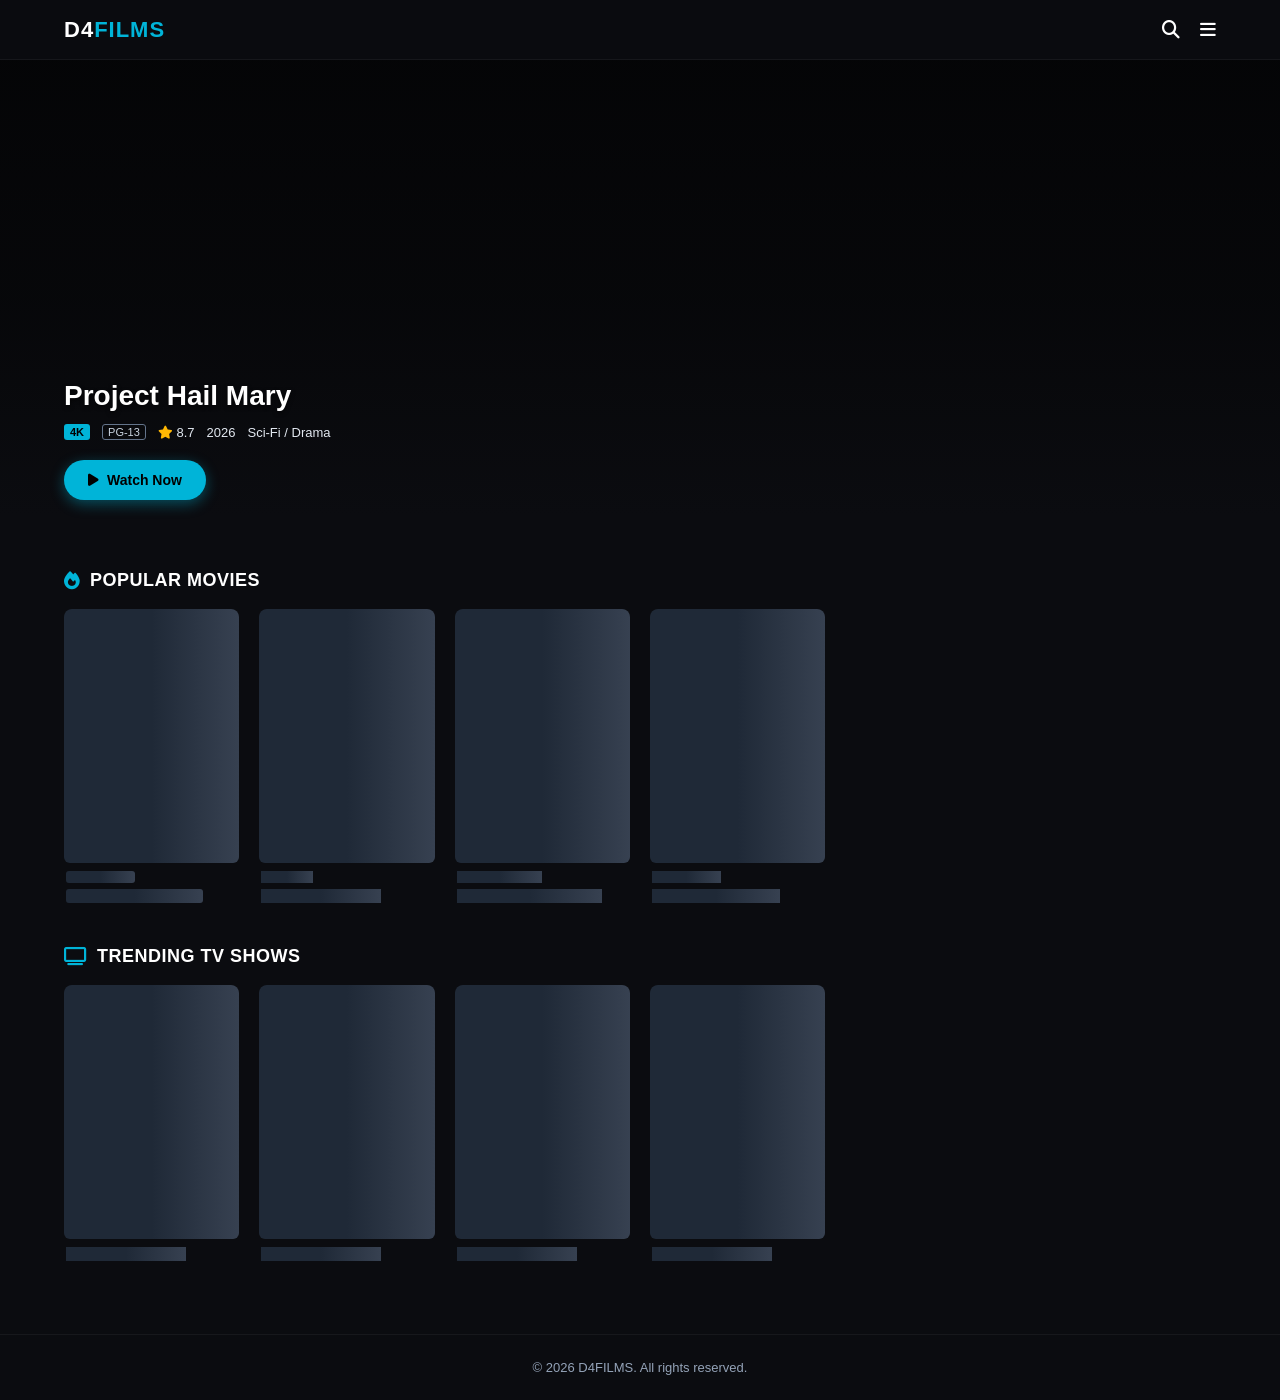
==== commit e9ee7a50: "Update index.html" ====
--- a/index.html
+++ b/index.html
@@ -3,77 +3,105 @@
 <head>
     <meta charset="UTF-8">
     <meta name="viewport" content="width=device-width, initial-scale=1.0">
-    <title>D4FILMS - Watch Movies & TV Shows</title>
-    <!-- روابط الخطوط وأيقونات FontAwesome الاحترافية الشبيهة بـ FMovies -->
+    <title>D4FILMS - Watch Movies & TV Shows Free</title>
+    <!-- أيقونات FontAwesome -->
     <link rel="stylesheet" href="https://cdnjs.cloudflare.com/ajax/libs/font-awesome/6.4.0/css/all.min.css">
-    <link rel="stylesheet" href="css/style.css">
+    <!-- ملف الـ CSS الأساسي الموحد -->
+    <link rel="stylesheet" href="css/style.css?v=1.5">
 </head>
 <body>
 
-    <!-- الهيدر الرئيسي مع اللوغو وأيقونة البحث -->
+    <!-- الهيدر العصري (ثابت ف الفوق) -->
     <header>
         <a href="index.html" class="logo">D4<span>FILMS</span></a>
         <div class="nav-actions">
-            <i class="fa-solid fa-magnifying-glass" onclick="window.location.href='search.html'"></i>
-            <i class="fa-solid fa-bars"></i>
+            <!-- أيقونة البحث كتحول لصفحة البحث الفوري -->
+            <i class="fa-solid fa-magnifying-glass" onclick="window.location.href='search.html'" style="cursor: pointer;"></i>
+            <i class="fa-solid fa-bars" style="cursor: pointer;"></i>
         </div>
     </header>
 
-    <!-- حاوية السلايدر التلقائي الذي يتبدل كل 4 ثواني -->
-    <div class="hero-slider-container" id="heroSliderContainer">
-        <!-- الجافاسكريبت سيعمر السلايدات هنا ديناميكياً -->
+    <!-- السلايدر الرئيسي (Hero Slider) للأفلام والمسلسلات الرائجة -->
+    <div class="hero-slider-container">
+        <!-- السلايد الأول (مثال سينمائي) -->
+        <div class="hero-slide active" style="background-image: url('https://image.tmdb.org/t/p/original/5a4v6OFwCHwD8zS7vC562orGEZg.jpg');">
+            <div class="hero-overlay"></div>
+            <div class="hero-content">
+                <h1 class="hero-title">Project Hail Mary</h1>
+                <div class="hero-meta">
+                    <span class="badge-cyan">4K</span>
+                    <span class="badge-outline">PG-13</span>
+                    <span><i class="fa-solid fa-star rating-star"></i> 8.7</span>
+                    <span>2026</span>
+                    <span>Sci-Fi / Drama</span>
+                </div>
+                <button class="btn-watch" onclick="window.location.href='movie.html?id=823219&type=movie'">
+                    <i class="fa-solid fa-play"></i> Watch Now
+                </button>
+            </div>
+        </div>
+        
+        <!-- غيتم التبديل أو شحن السلايدات ديناميكياً بـ JavaScript يلا بغيتي مستقبلاً -->
     </div>
 
-    <!-- المحتوى الرئيسي والأقسام المتعددة للأفلام -->
+    <!-- المحتوى الرئيسي للمنصة -->
     <main class="main-content">
-        
-        <!-- 1. سيكشن الأفلام الرائجة -->
+
+        <!-- 1️⃣ سيكشن الأفلام الشائعة (Popular Movies) -->
         <div class="section-wrapper">
             <div class="section-header">
                 <i class="fa-solid fa-fire section-icon"></i>
-                <h2 class="section-title">Trending Now</h2>
+                <h2 class="section-title">Popular Movies</h2>
             </div>
-            <div class="movies-grid" id="trendingGrid">
-                <!-- الأفلام تظهر هنا تلقائياً -->
+            <!-- شبكة الأفلام -->
+            <div class="movies-grid" id="moviesTrendingGrid">
+                <!-- الـ Skeleton LOADING الافتراضي مريح للعين حتى تجي البيانات -->
+                <div class="movie-card">
+                    <div class="poster-box skeleton"></div>
+                    <div class="card-info">
+                        <div class="skeleton" style="height:12px; width:40%; margin-bottom:6px; border-radius:3px;"></div>
+                        <div class="skeleton" style="height:14px; width:80%; border-radius:3px;"></div>
+                    </div>
+                </div>
+                <div class="movie-card">
+                    <div class="poster-box skeleton"></div>
+                    <div class="card-info"><div class="skeleton" style="height:12px; width:30%; margin-bottom:6px;"></div><div class="skeleton" style="height:14px; width:70%;"></div></div>
+                </div>
+                <div class="movie-card">
+                    <div class="poster-box skeleton"></div>
+                    <div class="card-info"><div class="skeleton" style="height:12px; width:50%; margin-bottom:6px;"></div><div class="skeleton" style="height:14px; width:85%;"></div></div>
+                </div>
+                <div class="movie-card">
+                    <div class="poster-box skeleton"></div>
+                    <div class="card-info"><div class="skeleton" style="height:12px; width:40%; margin-bottom:6px;"></div><div class="skeleton" style="height:14px; width:75%;"></div></div>
+                </div>
             </div>
         </div>
 
-        <!-- 2. سيكشن الأفلام الأعلى تقييماً -->
+        <!-- 2️⃣ سيكشن المسلسلات الرائجة الجديد (Trending TV Shows) -->
         <div class="section-wrapper">
             <div class="section-header">
-                <i class="fa-solid fa-star section-icon"></i>
-                <h2 class="section-title">Top Rated</h2>
+                <i class="fa-solid fa-tv section-icon"></i>
+                <h2 class="section-title">Trending TV Shows</h2>
             </div>
-            <div class="movies-grid" id="topRatedGrid">
-                <!-- الأفلام تظهر هنا تلقائياً -->
-            </div>
-        </div>
-
-        <!-- 3. سيكشن الأفلام الشعبية -->
-        <div class="section-wrapper">
-            <div class="section-header">
-                <i class="fa-solid fa-heart section-icon"></i>
-                <h2 class="section-title">Popular Movies</h2>
-            </div>
-            <div class="movies-grid" id="popularGrid">
-                <!-- الأفلام تظهر هنا تلقائياً -->
-            </div>
-        </div>
-
-        <!-- 4. سيكشن أفلام الأكشن والإثارة -->
-        <div class="section-wrapper">
-            <div class="section-header">
-                <i class="fa-solid fa-gun section-icon"></i>
-                <h2 class="section-title">Action & Thriller</h2>
-            </div>
-            <div class="movies-grid" id="actionGrid">
-                <!-- الأفلام تظهر هنا تلقائياً -->
+            <!-- شبكة المسلسلات غاتعمر بـ JS نقي وتوب -->
+            <div class="movies-grid" id="tvTrendingGrid">
+                <!-- سكيلتون المسلسلات قبل التحميل -->
+                <div class="movie-card"><div class="poster-box skeleton"></div><div class="card-info"><div class="skeleton" style="height:14px; width:70%;"></div></div></div>
+                <div class="movie-card"><div class="poster-box skeleton"></div><div class="card-info"><div class="skeleton" style="height:14px; width:70%;"></div></div></div>
+                <div class="movie-card"><div class="poster-box skeleton"></div><div class="card-info"><div class="skeleton" style="height:14px; width:70%;"></div></div></div>
+                <div class="movie-card"><div class="poster-box skeleton"></div><div class="card-info"><div class="skeleton" style="height:14px; width:70%;"></div></div></div>
             </div>
         </div>
 
     </main>
 
-    <!-- استدعاء سكريبت التشغيل في النهاية لضمان سرعة التحميل -->
-    <script src="js/script.js"></script>
+    <!-- فوتر بسيط واحترافي -->
+    <footer style="text-align: center; padding: 25px 0; color: var(--text-gray); font-size: 13px; border-top: 1px solid rgba(255,255,255,0.05); background: #0b0c10;">
+        <p>&copy; 2026 D4FILMS. All rights reserved.</p>
+    </footer>
+
+    <!-- سكريبت التشغيل وجلب البيانات من الـ Proxy -->
+    <script src="js/script.js?v=1.5"></script>
 </body>
 </html>
--- a/css/style.css
+++ b/css/style.css
@@ -1,51 +1,56 @@
-/* استيراد الخطوط الاحترافية الشبيهة بالصورة تماماً */
-@import url('https://fonts.googleapis.com/css2?family=Inter:wght@300;400;500;600;700&family=Poppins:wght@400;500;600;700&display=swap');
-
+/* ==========================================================================
+   1. المتغيرات والخطوط الأساسية (FMovies Style)
+   ========================================================================== */
 :root {
-    --bg-color: #0b0c10;
-    --card-bg: #14161d;
+    --body-bg: #0b0c10;
+    --card-bg: #1f2833;
     --primary-cyan: #00b4d8;
     --text-white: #ffffff;
-    --text-gray: #9ca3af;
-    --font-main: 'Inter', sans-serif;
-    --font-heading: 'Poppins', sans-serif;
+    --text-gray: #94a3b8;
+    --font-main: -apple-system, BlinkMacSystemFont, "Segoe UI", Roboto, Helvetica, Arial, sans-serif;
+    --font-heading: "Segoe UI", Arial, sans-serif;
 }
 
 * {
+    box-sizing: border-box;
     margin: 0;
     padding: 0;
-    box-sizing: border-box;
-    -webkit-tap-highlight-color: transparent;
 }
 
 body {
-    background-color: var(--bg-color);
+    background-color: var(--body-bg);
     color: var(--text-white);
     font-family: var(--font-main);
     overflow-x: hidden;
-    line-height: 1.5;
-}
-
-/* الهيدر واللوغو */
+    -webkit-tap-highlight-color: transparent;
+}
+
+/* ==========================================================================
+   2. الهيدر واللوغو والnavigation
+   ========================================================================== */
 header {
-    display: flex;
-    justify-content: space-between;
-    align-items: center;
-    padding: 15px 5%;
-    position: absolute;
+    position: fixed;
     top: 0;
     left: 0;
     width: 100%;
-    z-index: 100;
-    background: linear-gradient(to bottom, rgba(0,0,0,0.8), rgba(0,0,0,0));
+    height: 60px;
+    background-color: rgba(11, 12, 16, 0.95);
+    display: flex;
+    align-items: center;
+    justify-content: space-between;
+    padding: 0 5%;
+    z-index: 1000;
+    border-bottom: 1px solid rgba(255, 255, 255, 0.05);
+    backdrop-filter: blur(10px);
 }
 
 .logo {
     font-family: var(--font-heading);
-    font-size: 24px;
-    font-weight: 700;
+    font-size: 22px;
+    font-weight: 800;
     color: var(--text-white);
     text-decoration: none;
+    letter-spacing: 1px;
 }
 
 .logo span {
@@ -56,32 +61,29 @@
     display: flex;
     align-items: center;
     gap: 20px;
-    font-size: 20px;
+    font-size: 18px;
+    color: var(--text-white);
 }
 
 .nav-actions i {
     cursor: pointer;
-    transition: color 0.3s;
+    transition: color 0.2s;
 }
 
 .nav-actions i:hover {
     color: var(--primary-cyan);
 }
 
-/* الهيرو سيكشن الديناميكي السلايدر */
+/* ==========================================================================
+   3. السلايدر الرئيسي (Hero Slider) فـ الصفحة الرئيسية
+   ========================================================================== */
 .hero-slider-container {
     position: relative;
     width: 100%;
-    height: 70vh; /* توازن مثالي للهاتف */
+    height: 480px;
     background-color: #000;
-    overflow: hidden;
-}
-
-/* التجاوب مع الحاسوب ليكون الهيرو أكبر سينمائياً */
-@media (min-width: 992px) {
-    .hero-slider-container {
-        height: 85vh;
-    }
+    margin-top: 60px;
+    overflow: hidden;
 }
 
 .hero-slide {
@@ -91,9 +93,9 @@
     width: 100%;
     height: 100%;
     background-size: cover;
-    background-position: center top;
+    background-position: center 20%;
     opacity: 0;
-    transition: opacity 1s ease-in-out; /* حركة ناعمة خلال 1 ثانية عند التبديل */
+    transition: opacity 0.8s ease-in-out;
     display: flex;
     align-items: flex-end;
 }
@@ -109,15 +111,14 @@
     left: 0;
     width: 100%;
     height: 100%;
-    background: linear-gradient(to top, var(--bg-color) 10%, rgba(11, 12, 16, 0.4) 50%, rgba(0,0,0,0.7) 100%);
+    background: linear-gradient(to top, #0b0c10 5%, rgba(11,12,16,0.6) 50%, rgba(11,12,16,0.4) 100%);
 }
 
 .hero-content {
     position: relative;
     z-index: 2;
     padding: 0 5% 40px 5%;
-    max-width: 800px;
-    width: 100%;
+    max-width: 600px;
 }
 
 .hero-title {
@@ -125,37 +126,34 @@
     font-size: 28px;
     font-weight: 700;
     margin-bottom: 12px;
-    text-shadow: 2px 2px 4px rgba(0,0,0,0.6);
-    line-height: 1.2;
-}
-
-@media (min-width: 768px) {
-    .hero-title { font-size: 45px; }
+    color: var(--text-white);
+    text-shadow: 0 2px 4px rgba(0,0,0,0.6);
 }
 
 .hero-meta {
     display: flex;
     align-items: center;
-    flex-wrap: wrap;
     gap: 12px;
     font-size: 13px;
-    color: #e5e7eb;
+    color: #e2e8f0;
     margin-bottom: 20px;
+    flex-wrap: wrap;
 }
 
 .badge-cyan {
     background-color: var(--primary-cyan);
     color: #000;
+    font-weight: 700;
     padding: 2px 6px;
-    font-weight: 700;
-    border-radius: 4px;
+    border-radius: 3px;
     font-size: 11px;
 }
 
 .badge-outline {
-    border: 1px solid var(--text-gray);
-    padding: 1px 6px;
-    border-radius: 4px;
+    border: 1px solid #64748b;
+    color: #cbd5e1;
+    padding: 1px 5px;
+    border-radius: 3px;
     font-size: 11px;
 }
 
@@ -164,48 +162,42 @@
 }
 
 .btn-watch {
-    display: inline-flex;
-    align-items: center;
-    gap: 8px;
     background-color: var(--primary-cyan);
     color: #000;
     border: none;
-    padding: 12px 28px;
-    font-size: 15px;
-    font-weight: 600;
+    padding: 12px 24px;
+    font-size: 14px;
+    font-weight: 700;
     border-radius: 30px;
     cursor: pointer;
-    font-family: var(--font-main);
-    transition: transform 0.2s, background-color 0.2s;
+    display: flex;
+    align-items: center;
+    gap: 8px;
+    box-shadow: 0 4px 14px rgba(0, 180, 216, 0.4);
+    transition: transform 0.2s;
 }
 
 .btn-watch:hover {
     transform: scale(1.05);
-    background-color: #0096b4;
-}
-
-/* الأقسام والمحتوى الحاضن لشبكات الأفلام */
+}
+
+/* ==========================================================================
+   4. ركائز الأقسام والـ Grids للأفلام
+   ========================================================================== */
 .main-content {
-    padding: 20px 5%;
+    padding: 30px 0;
 }
 
 .section-wrapper {
-    margin-bottom: 40px;
+    margin-bottom: 35px;
+    padding: 0 5%;
 }
 
 .section-header {
     display: flex;
     align-items: center;
     gap: 10px;
-    margin-bottom: 20px;
-}
-
-.section-title {
-    font-family: var(--font-heading);
-    font-size: 20px;
-    font-weight: 600;
-    text-transform: capitalize;
-    letter-spacing: 0.5px;
+    margin-bottom: 18px;
 }
 
 .section-icon {
@@ -213,29 +205,37 @@
     font-size: 18px;
 }
 
-/* شبكة الأفلام الذكية المريقلة المتجاوبة 100% */
+.section-title {
+    font-family: var(--font-heading);
+    font-size: 18px;
+    font-weight: 700;
+    text-transform: uppercase;
+    letter-spacing: 0.5px;
+}
+
 .movies-grid {
     display: grid;
-    /* الهاتف: كاردات صغيرة وعريضة بذكاء تلقائي */
-    grid-template-columns: repeat(auto-fill, minmax(135px, 1fr));
+    grid-template-columns: repeat(2, 1fr); /* تليفون */
     gap: 15px;
 }
 
-/* البيسي والحاسوب: كاردات أكبر ومستفة بشكل احترافي */
-@media (min-width: 768px) {
-    .movies-grid {
-        grid-template-columns: repeat(auto-fill, minmax(170px, 1fr));
-        gap: 20px;
-    }
-}
-
+@media(min-width: 480px) {
+    .movies-grid { grid-template-columns: repeat(3, 1fr); }
+}
+@media(min-width: 768px) {
+    .movies-grid { grid-template-columns: repeat(4, 1fr); gap: 20px; }
+}
+@media(min-width: 1024px) {
+    .movies-grid { grid-template-columns: repeat(6, 1fr); }
+}
+
+/* كارت الفيلم */
 .movie-card {
-    background-color: var(--card-bg);
+    background-color: transparent;
     border-radius: 8px;
     overflow: hidden;
     cursor: pointer;
-    transition: transform 0.3s cubic-bezier(0.25, 0.8, 0.25, 1);
-    position: relative;
+    transition: transform 0.2s;
 }
 
 .movie-card:hover {
@@ -245,10 +245,11 @@
 .poster-box {
     position: relative;
     width: 100%;
-    padding-top: 145%; /* العبار الذهبي لملصق الفيلم */
+    padding-top: 145%; /* أبعاد البوستر */
     background-size: cover;
     background-position: center;
-    background-color: #111;
+    background-color: #1a1f26;
+    border-radius: 6px;
 }
 
 .hd-tag {
@@ -258,19 +259,16 @@
     background-color: var(--primary-cyan);
     color: #000;
     font-size: 10px;
-    font-weight: 700;
-    padding: 1px 5px;
+    font-weight: 800;
+    padding: 2px 4px;
     border-radius: 3px;
-    z-index: 5;
 }
 
 .card-info {
-    padding: 10px;
+    padding: 8px 2px;
 }
 
 .card-meta {
-    display: flex;
-    gap: 8px;
     font-size: 11px;
     color: var(--text-gray);
     margin-bottom: 4px;
@@ -278,19 +276,176 @@
 
 .card-title {
     font-size: 13px;
+    font-weight: 600;
+    color: #f1f5f9;
+    white-space: nowrap;
+    overflow: hidden;
+    text-overflow: ellipsis;
+}
+
+/* تأثير الـ Skeleton أثناء التحميل */
+.skeleton {
+    background: linear-gradient(90deg, #1f2937 25%, #374151 50%, #1f2937 75%);
+    background-size: 200% 100%;
+    animation: loadingSkeleton 1.5s infinite;
+}
+
+@keyframes loadingSkeleton {
+    0% { background-position: 200% 0; }
+    100% { background-position: -200% 0; }
+}
+
+/* ==========================================================================
+   5. ستايل صفحة تفاصيل الفيلم والمشغل السينمائي (Movie Page)
+   ========================================================================== */
+.movie-page-body {
+    padding-top: 60px; 
+}
+
+.player-container {
+    width: 100%;
+    max-width: 1000px;
+    margin: 0 auto;
+    padding: 12px;
+}
+
+.video-player-wrapper {
+    position: relative;
+    width: 100%;
+    padding-top: 56.25%; /* أبعاد شاشة 16:9 السينمائية */
+    background-color: #000;
+    border-radius: 8px;
+    overflow: hidden;
+    box-shadow: 0 4px 25px rgba(0,0,0,0.8);
+}
+
+.video-player-wrapper iframe {
+    position: absolute;
+    top: 0;
+    left: 0;
+    width: 100%;
+    height: 100%;
+    border: none;
+}
+
+/* أزرار الأكشن تحت الفيديو */
+.player-buttons {
+    display: flex;
+    justify-content: center;
+    gap: 15px;
+    margin: 15px 0;
+    padding: 0 15px;
+}
+
+.btn-player-action {
+    flex: 1;
+    max-width: 180px;
+    background: transparent;
+    border: 1.5px solid var(--primary-cyan);
+    color: var(--text-white);
+    padding: 10px;
+    border-radius: 6px;
+    font-size: 13px;
+    font-weight: 600;
+    cursor: pointer;
+    display: flex;
+    align-items: center;
+    justify-content: center;
+    gap: 8px;
+    transition: background 0.3s, color 0.3s;
+}
+
+.btn-player-action:hover {
+    background-color: var(--primary-cyan);
+    color: #000;
+}
+
+/* النصوص والمعلومات د الفيلم */
+.movie-details-info {
+    padding: 15px 5%;
+}
+
+.movie-main-title {
+    font-family: var(--font-heading);
+    font-size: 24px;
+    font-weight: 700;
+    margin-bottom: 8px;
+    color: var(--text-white);
+}
+
+.movie-story {
+    font-size: 14px;
+    color: var(--text-gray);
+    line-height: 1.6;
+    margin: 15px 0;
+}
+
+.movie-sub-meta {
+    font-size: 13px;
+    color: #e2e8f0;
+    margin-bottom: 6px;
+}
+
+.movie-sub-meta strong {
+    color: var(--text-gray);
     font-weight: 500;
+    margin-right: 5px;
+}
+
+/* ==========================================================================
+   6. قائمة المقترحات الاحترافية المستفة (Recommended List Layout)
+   ========================================================================== */
+.rec-list-container {
+    display: flex;
+    flex-direction: column;
+    gap: 12px;
+    padding: 0 5% 40px 5%;
+    margin-top: 15px;
+}
+
+.rec-item-row {
+    display: flex;
+    align-items: center;
+    gap: 15px;
+    cursor: pointer;
+    background-color: rgba(31, 40, 51, 0.4);
+    padding: 10px;
+    border-radius: 8px;
+    border: 1px solid rgba(255,255,255,0.02);
+    transition: transform 0.2s, background-color 0.2s;
+}
+
+.rec-item-row:hover {
+    transform: translateX(6px);
+    background-color: rgba(31, 40, 51, 0.8);
+}
+
+.rec-thumb {
+    width: 60px;
+    height: 85px;
+    background-size: cover;
+    background-position: center;
+    border-radius: 6px;
+    background-color: #1a1f26;
+    flex-shrink: 0;
+}
+
+.rec-text-side {
+    flex: 1;
+    overflow: hidden;
+}
+
+.rec-meta-line {
+    font-size: 11px;
+    color: var(--text-gray);
+    margin-bottom: 5px;
+}
+
+.rec-movie-title {
+    font-size: 14px;
+    font-weight: 600;
+    color: #f8fafc;
     white-space: nowrap;
     overflow: hidden;
-    text-overflow: ellipsis; /* نقط ف لخر يلا كان الاسم طويل */
-    color: #f3f4f6;
-}
-
-/* سكيلتون لودينغ خفيف */
-.skeleton {
-    animation: skeleton-loading 1.5s infinite linear;
-}
-@keyframes skeleton-loading {
-    0% { background-color: #151821; }
-    50% { background-color: #222633; }
-    100% { background-color: #151821; }
-}
+    text-overflow: ellipsis;
+}
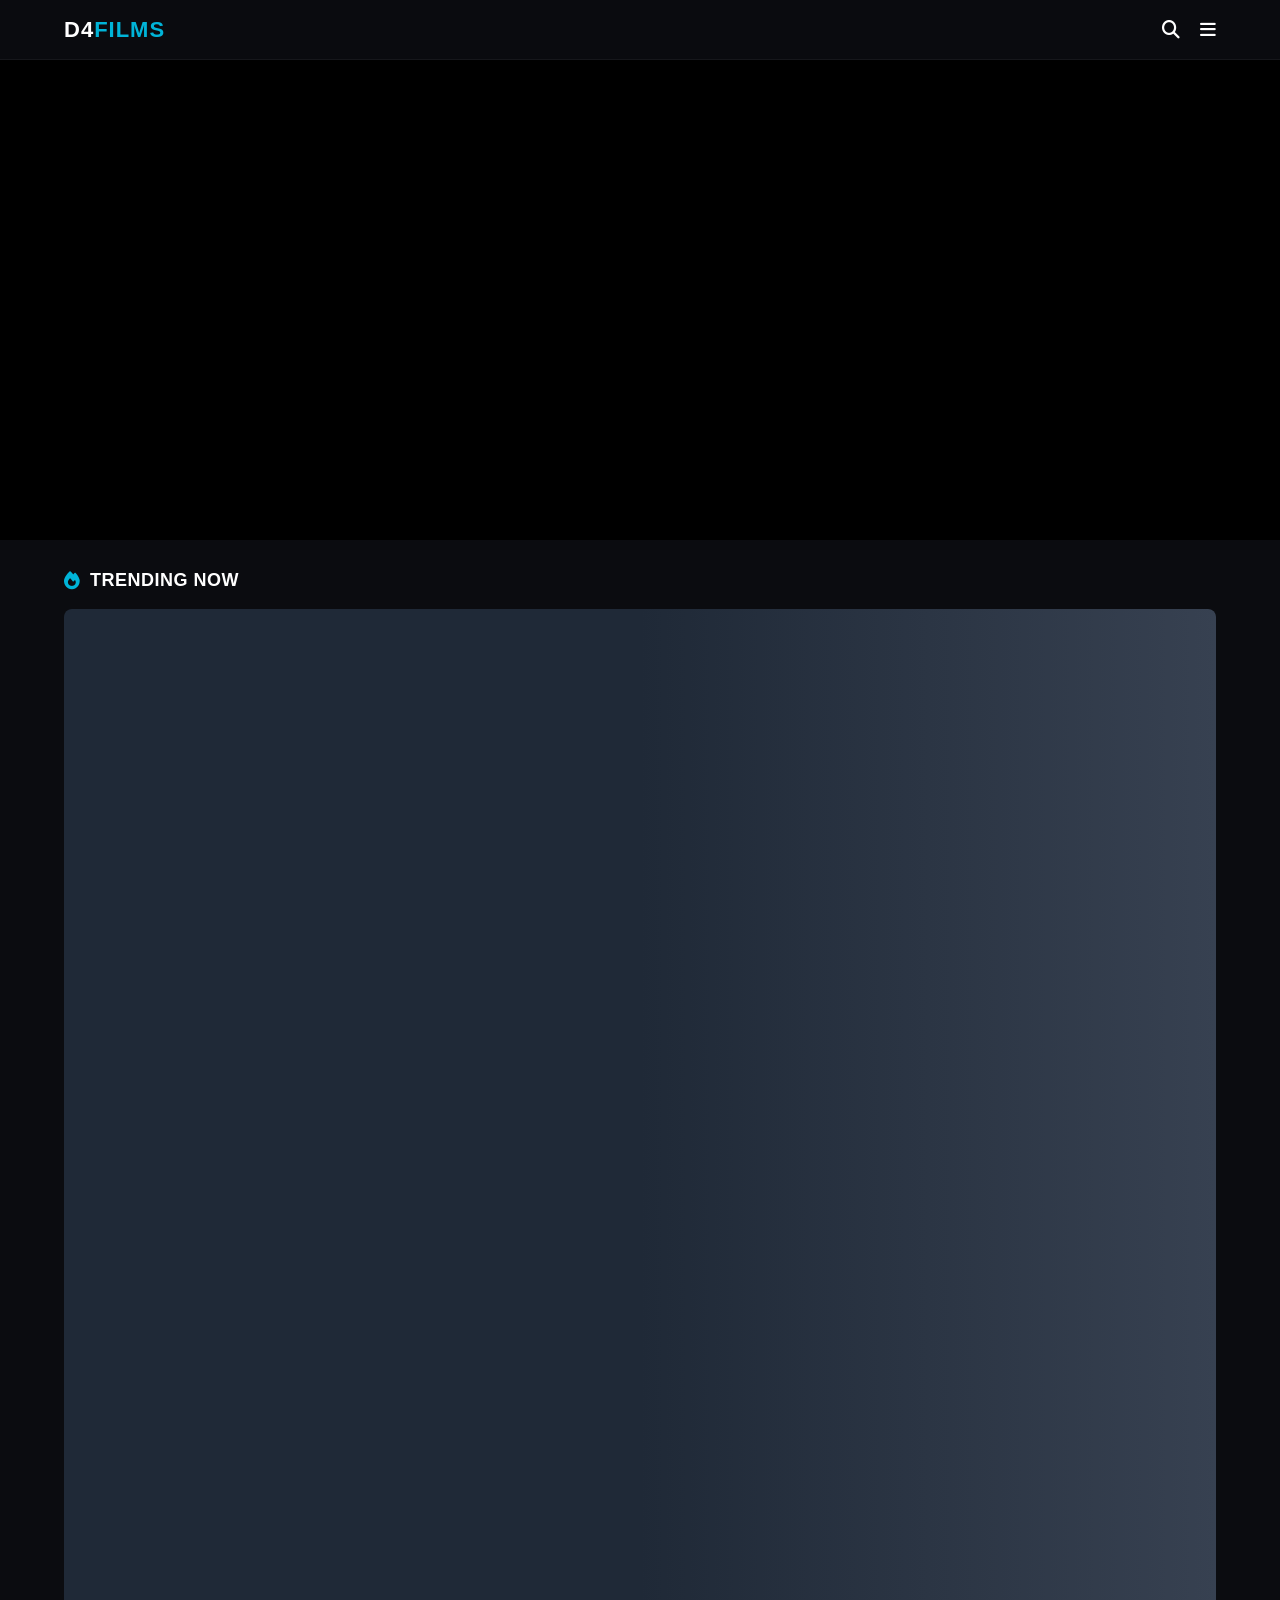
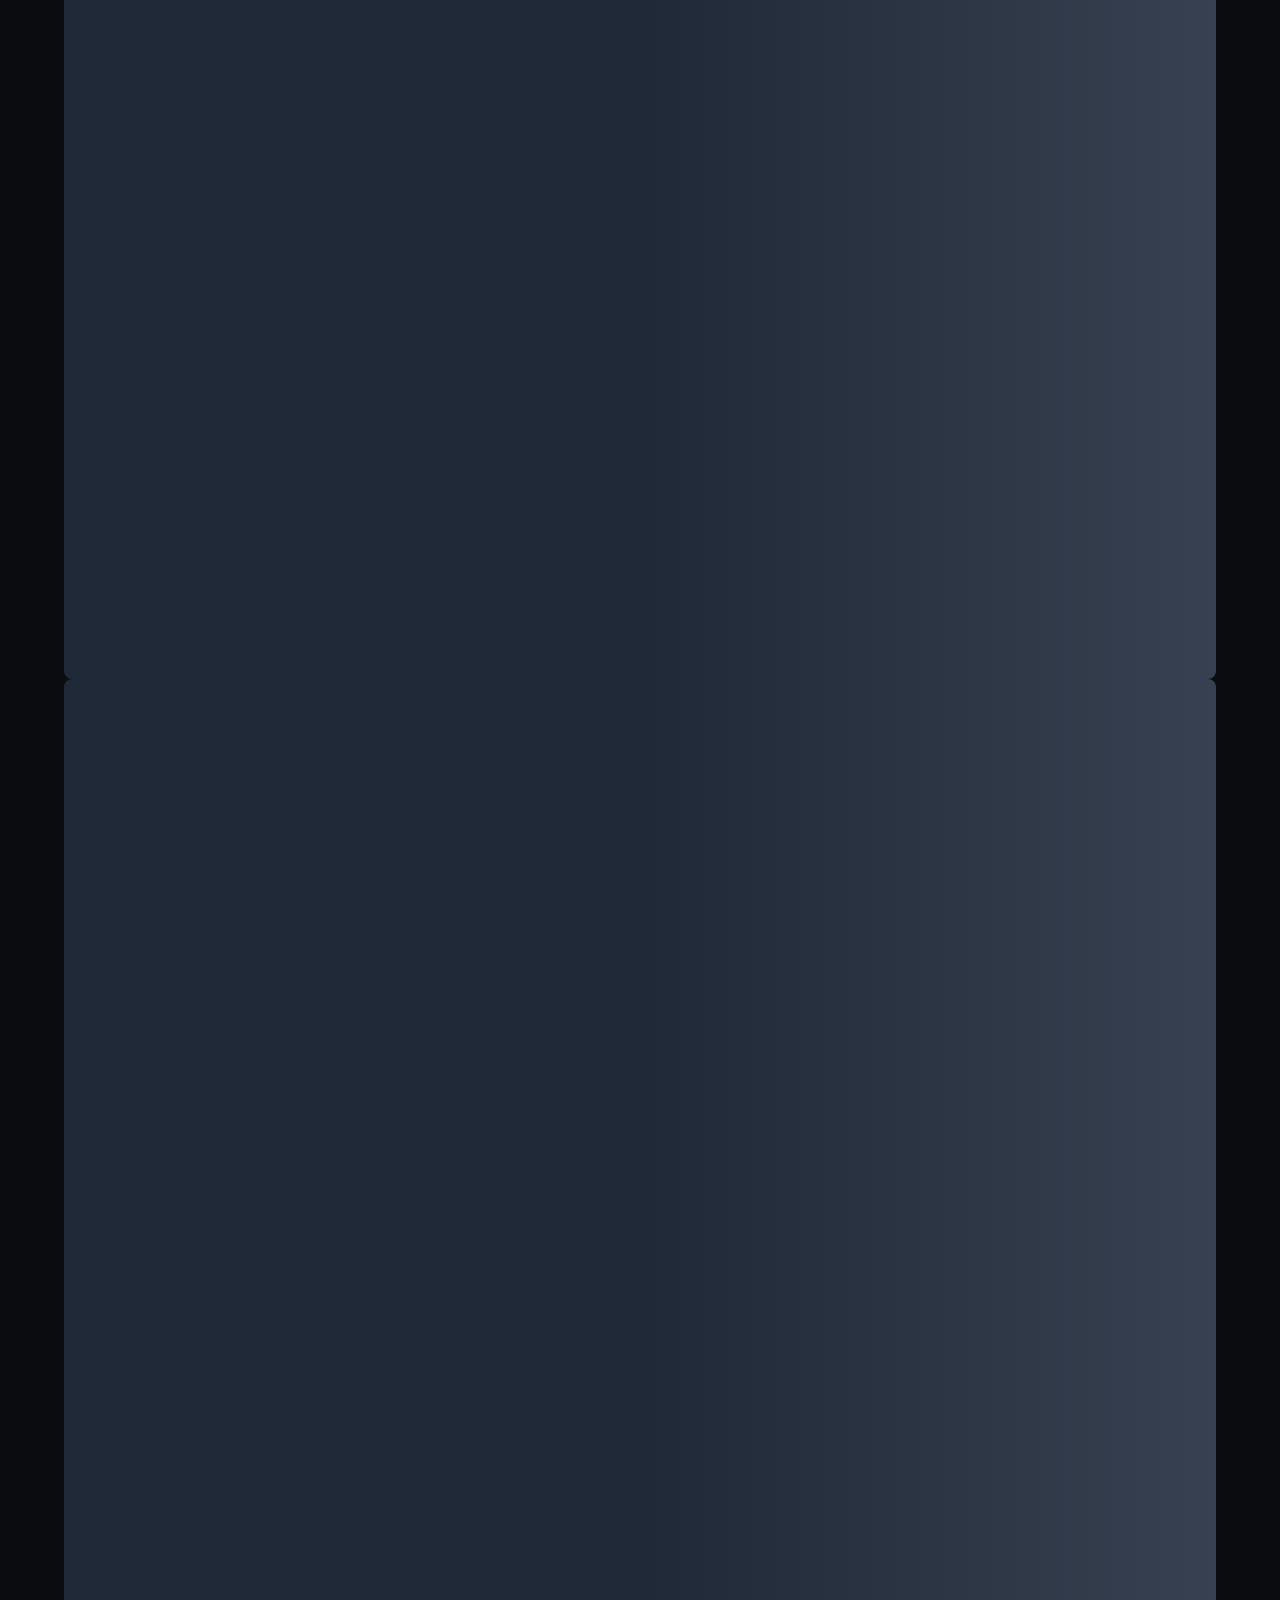
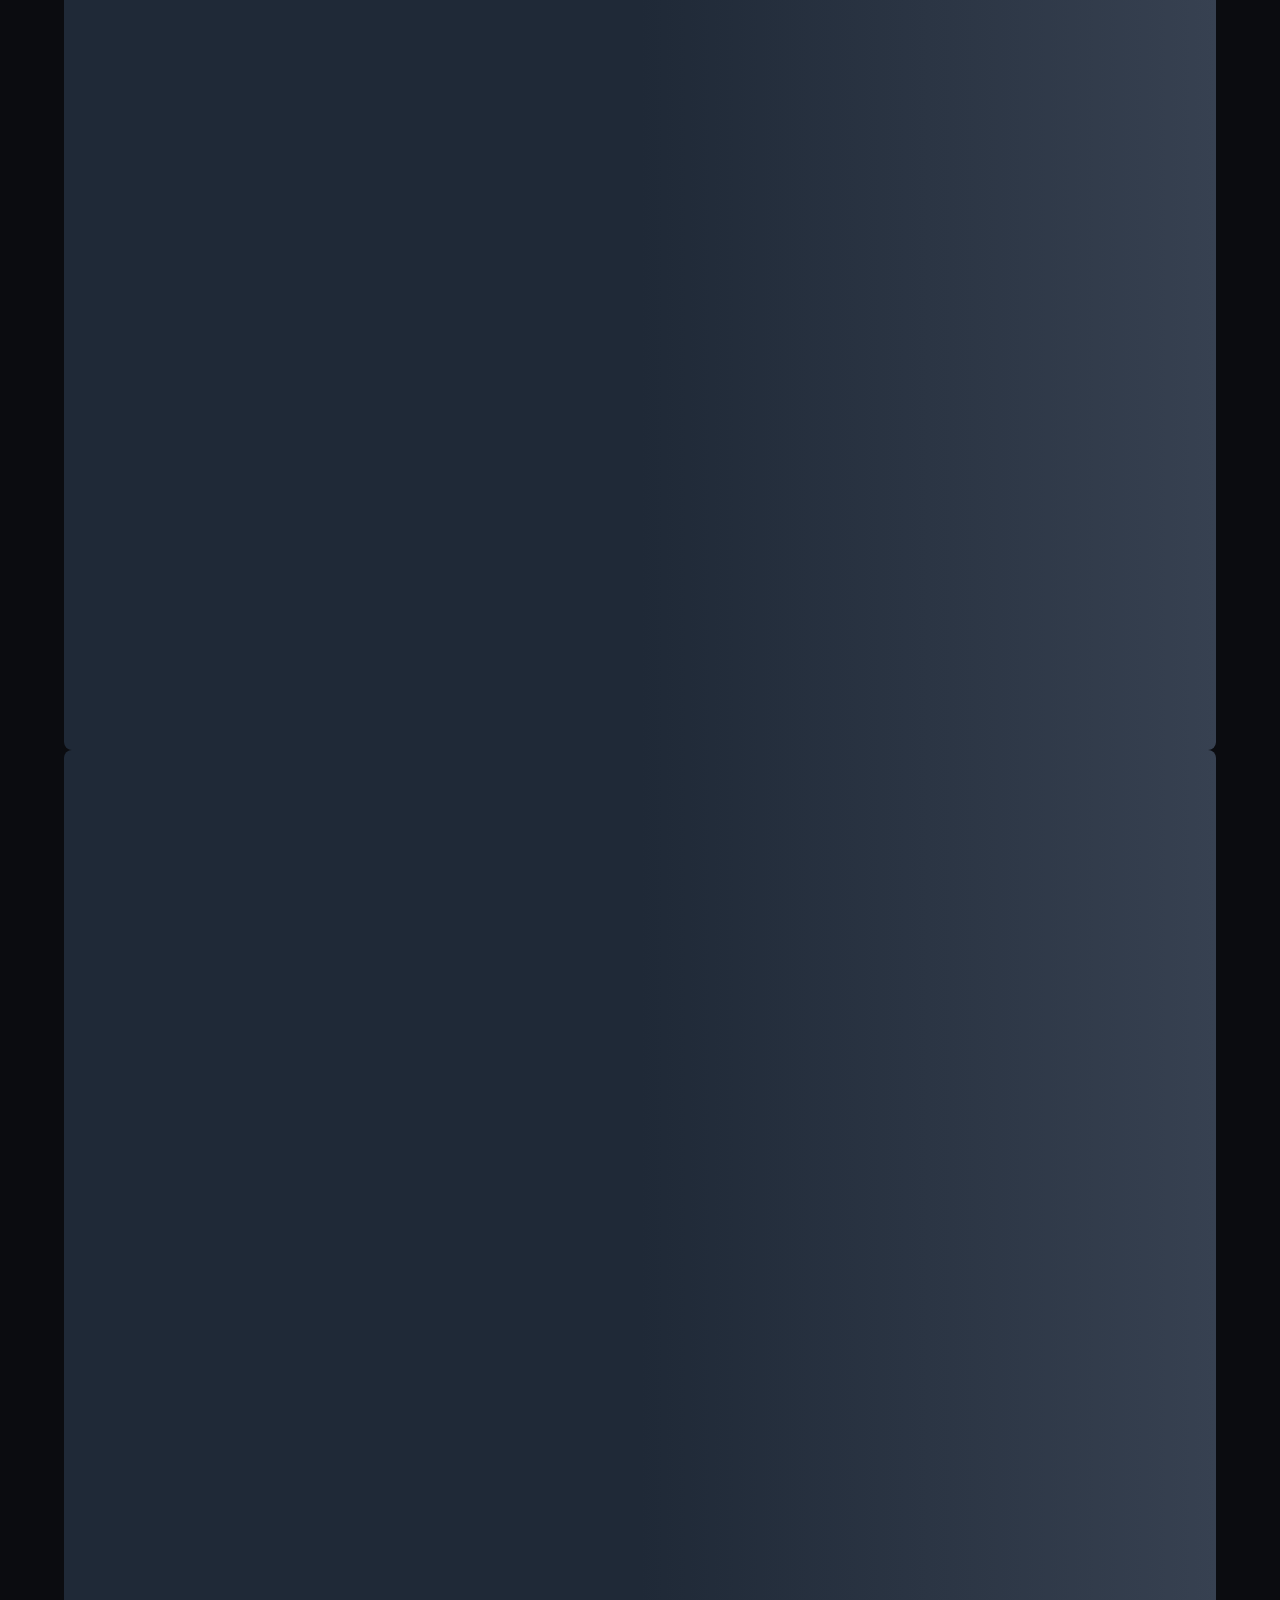
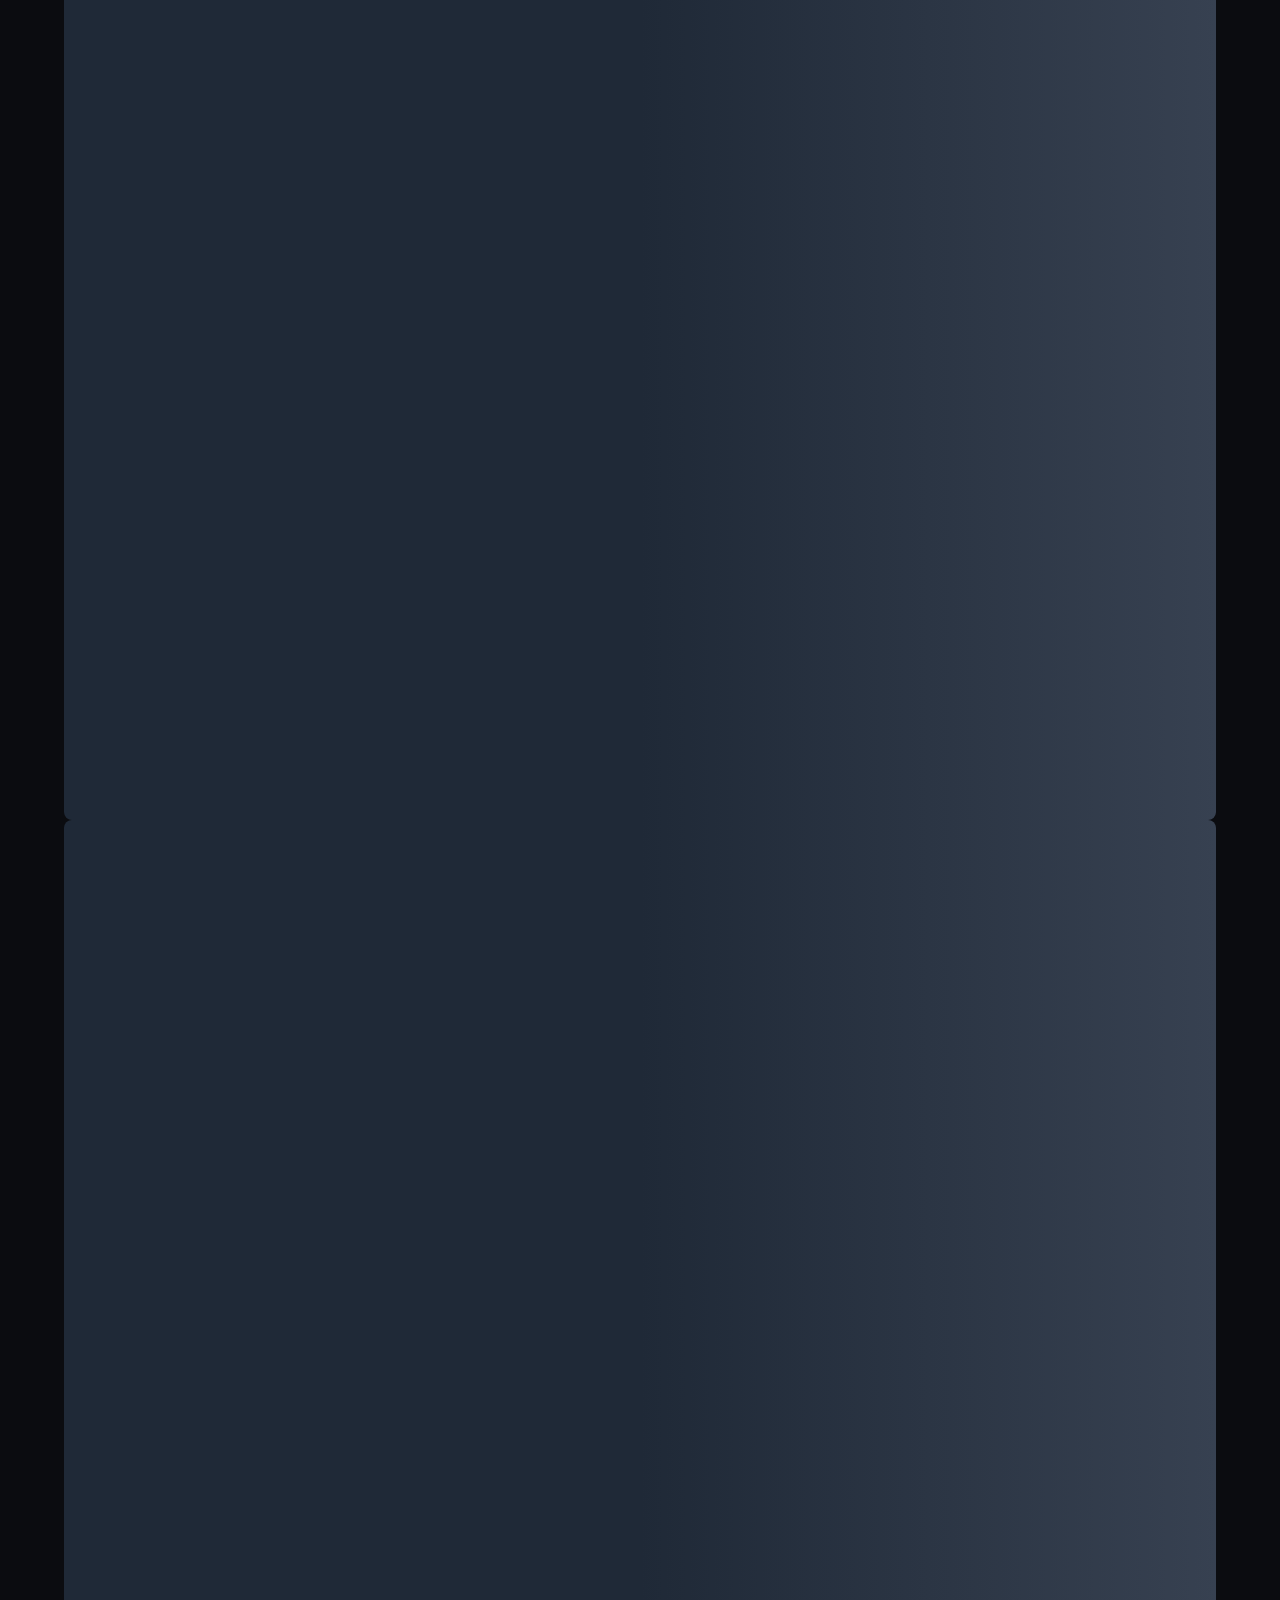
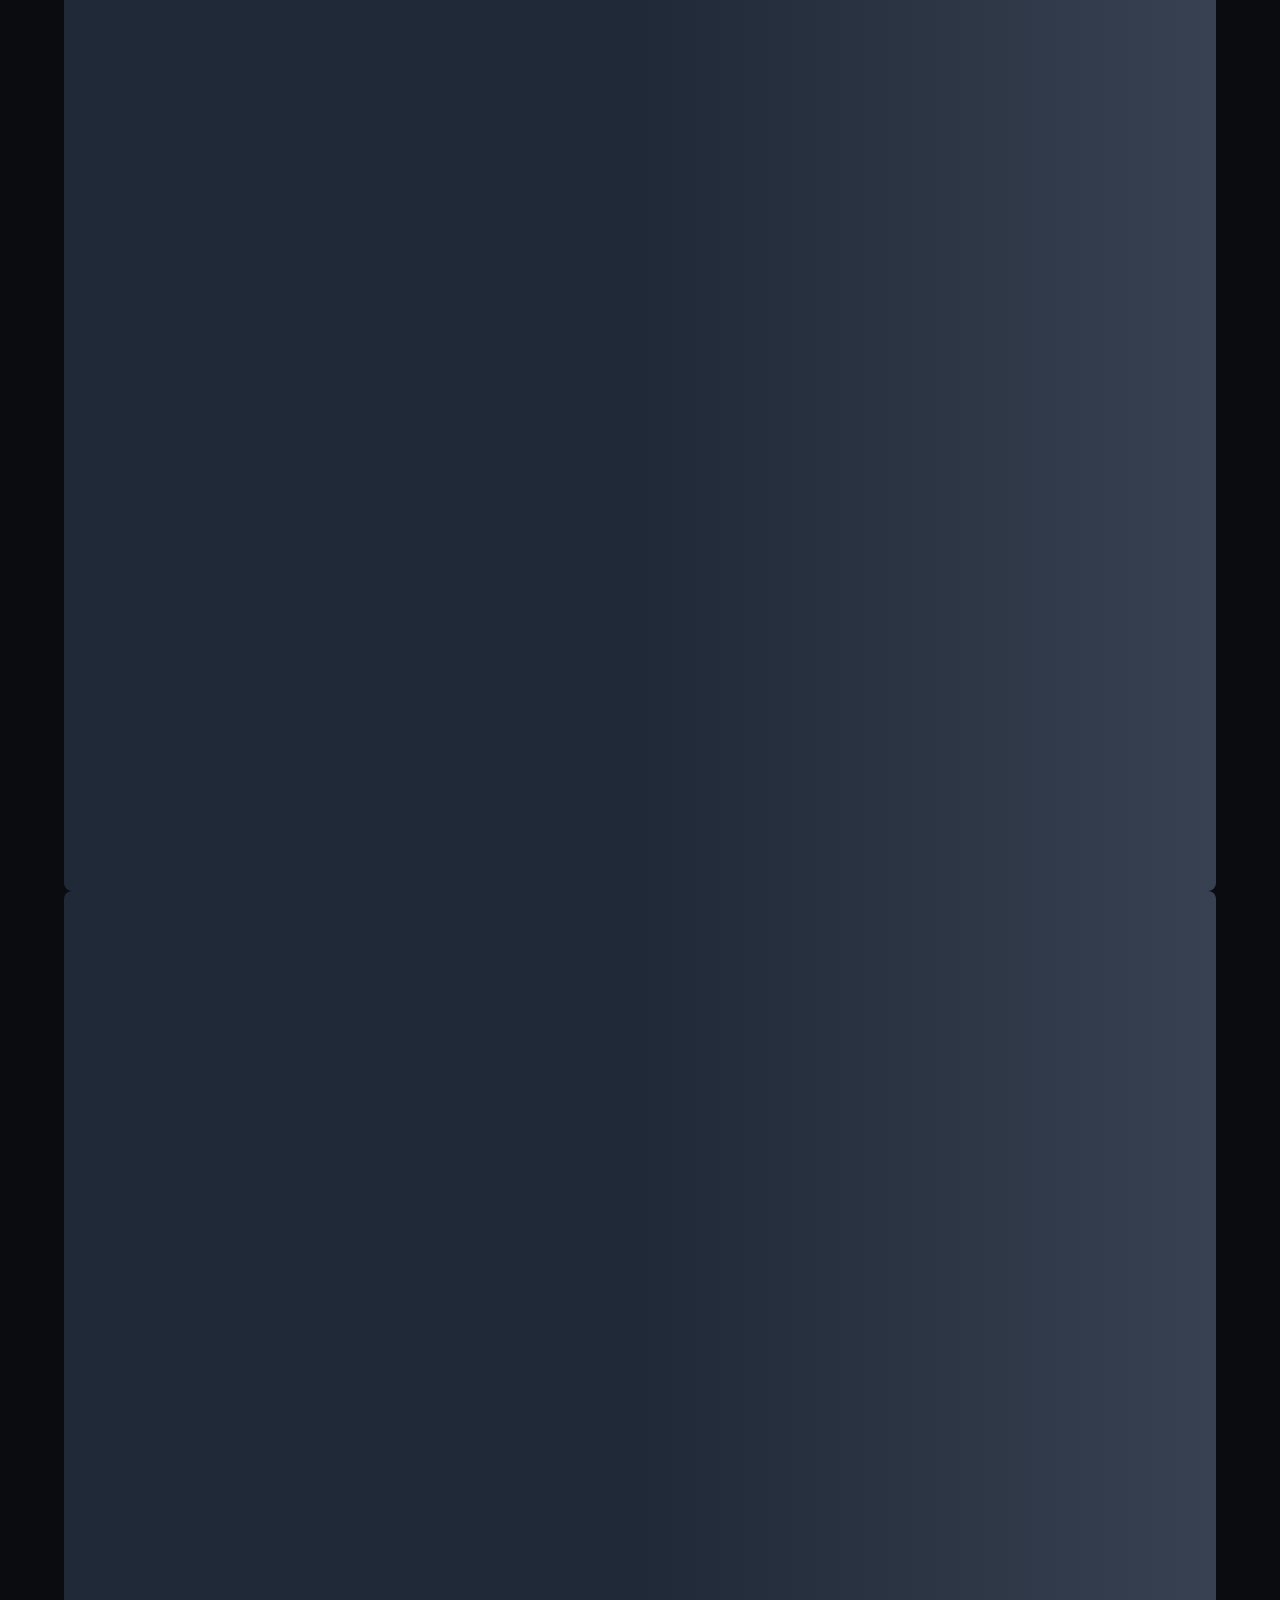
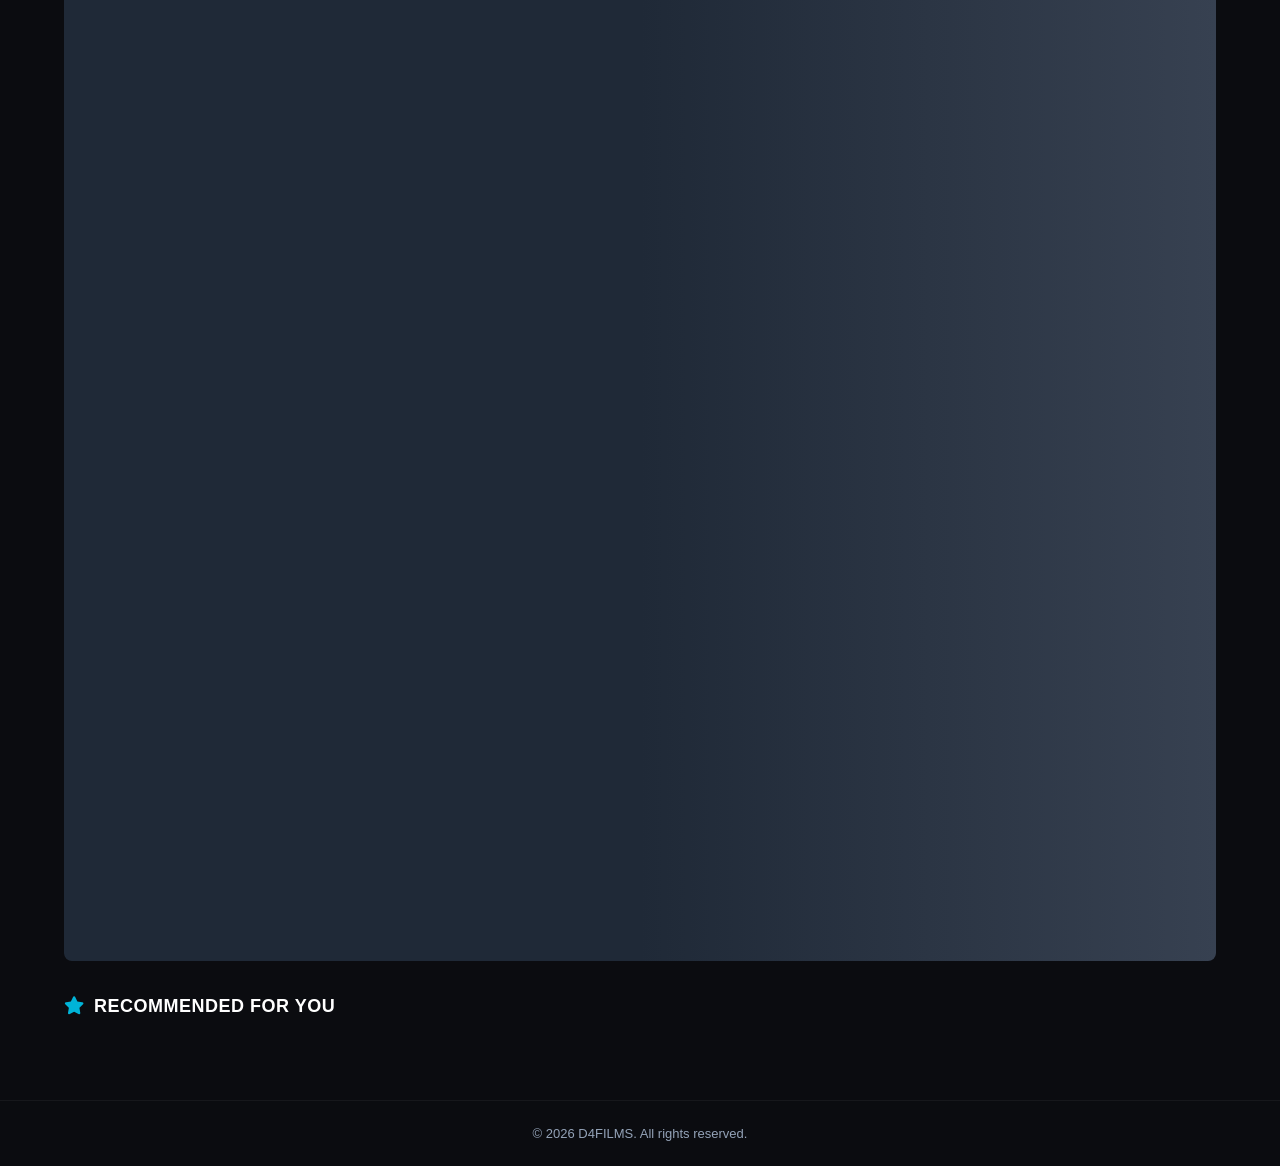
==== commit 9be45512: "Update index.html" ====
--- a/index.html
+++ b/index.html
@@ -3,105 +3,61 @@
 <head>
     <meta charset="UTF-8">
     <meta name="viewport" content="width=device-width, initial-scale=1.0">
-    <title>D4FILMS - Watch Movies & TV Shows Free</title>
-    <!-- أيقونات FontAwesome -->
+    <title>D4FILMS - Home</title>
     <link rel="stylesheet" href="https://cdnjs.cloudflare.com/ajax/libs/font-awesome/6.4.0/css/all.min.css">
-    <!-- ملف الـ CSS الأساسي الموحد -->
-    <link rel="stylesheet" href="css/style.css?v=1.5">
+    <link rel="stylesheet" href="css/style.css?v=1.6">
 </head>
 <body>
 
-    <!-- الهيدر العصري (ثابت ف الفوق) -->
+    <!-- الهيدر -->
     <header>
         <a href="index.html" class="logo">D4<span>FILMS</span></a>
         <div class="nav-actions">
-            <!-- أيقونة البحث كتحول لصفحة البحث الفوري -->
-            <i class="fa-solid fa-magnifying-glass" onclick="window.location.href='search.html'" style="cursor: pointer;"></i>
-            <i class="fa-solid fa-bars" style="cursor: pointer;"></i>
+            <i class="fa-solid fa-magnifying-glass" onclick="window.location.href='search.html'"></i>
+            <i class="fa-solid fa-bars"></i>
         </div>
     </header>
 
-    <!-- السلايدر الرئيسي (Hero Slider) للأفلام والمسلسلات الرائجة -->
-    <div class="hero-slider-container">
-        <!-- السلايد الأول (مثال سينمائي) -->
-        <div class="hero-slide active" style="background-image: url('https://image.tmdb.org/t/p/original/5a4v6OFwCHwD8zS7vC562orGEZg.jpg');">
-            <div class="hero-overlay"></div>
-            <div class="hero-content">
-                <h1 class="hero-title">Project Hail Mary</h1>
-                <div class="hero-meta">
-                    <span class="badge-cyan">4K</span>
-                    <span class="badge-outline">PG-13</span>
-                    <span><i class="fa-solid fa-star rating-star"></i> 8.7</span>
-                    <span>2026</span>
-                    <span>Sci-Fi / Drama</span>
-                </div>
-                <button class="btn-watch" onclick="window.location.href='movie.html?id=823219&type=movie'">
-                    <i class="fa-solid fa-play"></i> Watch Now
-                </button>
-            </div>
-        </div>
-        
-        <!-- غيتم التبديل أو شحن السلايدات ديناميكياً بـ JavaScript يلا بغيتي مستقبلاً -->
+    <!-- الـ Hero Slider الديناميكي -->
+    <div class="hero-slider-container" id="heroSlider">
+        <!-- غايعمر بـ JS بـ الأفلام والمسلسلات الرائجة -->
     </div>
 
-    <!-- المحتوى الرئيسي للمنصة -->
     <main class="main-content">
 
-        <!-- 1️⃣ سيكشن الأفلام الشائعة (Popular Movies) -->
+        <!-- 1️⃣ سيكشن Trending Now (على شكل Slide أفقي فيه 20 حبة) -->
         <div class="section-wrapper">
             <div class="section-header">
                 <i class="fa-solid fa-fire section-icon"></i>
-                <h2 class="section-title">Popular Movies</h2>
+                <h2 class="section-title">Trending Now</h2>
             </div>
-            <!-- شبكة الأفلام -->
-            <div class="movies-grid" id="moviesTrendingGrid">
-                <!-- الـ Skeleton LOADING الافتراضي مريح للعين حتى تجي البيانات -->
-                <div class="movie-card">
-                    <div class="poster-box skeleton"></div>
-                    <div class="card-info">
-                        <div class="skeleton" style="height:12px; width:40%; margin-bottom:6px; border-radius:3px;"></div>
-                        <div class="skeleton" style="height:14px; width:80%; border-radius:3px;"></div>
-                    </div>
-                </div>
-                <div class="movie-card">
-                    <div class="poster-box skeleton"></div>
-                    <div class="card-info"><div class="skeleton" style="height:12px; width:30%; margin-bottom:6px;"></div><div class="skeleton" style="height:14px; width:70%;"></div></div>
-                </div>
-                <div class="movie-card">
-                    <div class="poster-box skeleton"></div>
-                    <div class="card-info"><div class="skeleton" style="height:12px; width:50%; margin-bottom:6px;"></div><div class="skeleton" style="height:14px; width:85%;"></div></div>
-                </div>
-                <div class="movie-card">
-                    <div class="poster-box skeleton"></div>
-                    <div class="card-info"><div class="skeleton" style="height:12px; width:40%; margin-bottom:6px;"></div><div class="skeleton" style="height:14px; width:75%;"></div></div>
-                </div>
+            <div class="trending-slider-wrapper" id="trendingNowSlider">
+                <!-- الـ Skeletons الافتراضية مريحة للعين -->
+                <div class="movie-card"><div class="poster-box skeleton"></div></div>
+                <div class="movie-card"><div class="poster-box skeleton"></div></div>
+                <div class="movie-card"><div class="poster-box skeleton"></div></div>
+                <div class="movie-card"><div class="poster-box skeleton"></div></div>
+                <div class="movie-card"><div class="poster-box skeleton"></div></div>
             </div>
         </div>
 
-        <!-- 2️⃣ سيكشن المسلسلات الرائجة الجديد (Trending TV Shows) -->
+        <!-- 2️⃣ سيكشن Recommended (كمية مهمة على شكل Grid مستف ماشي سلايد) -->
         <div class="section-wrapper">
             <div class="section-header">
-                <i class="fa-solid fa-tv section-icon"></i>
-                <h2 class="section-title">Trending TV Shows</h2>
+                <i class="fa-solid fa-star section-icon"></i>
+                <h2 class="section-title">Recommended For You</h2>
             </div>
-            <!-- شبكة المسلسلات غاتعمر بـ JS نقي وتوب -->
-            <div class="movies-grid" id="tvTrendingGrid">
-                <!-- سكيلتون المسلسلات قبل التحميل -->
-                <div class="movie-card"><div class="poster-box skeleton"></div><div class="card-info"><div class="skeleton" style="height:14px; width:70%;"></div></div></div>
-                <div class="movie-card"><div class="poster-box skeleton"></div><div class="card-info"><div class="skeleton" style="height:14px; width:70%;"></div></div></div>
-                <div class="movie-card"><div class="poster-box skeleton"></div><div class="card-info"><div class="skeleton" style="height:14px; width:70%;"></div></div></div>
-                <div class="movie-card"><div class="poster-box skeleton"></div><div class="card-info"><div class="skeleton" style="height:14px; width:70%;"></div></div></div>
+            <div class="movies-grid" id="recommendedGrid">
+                <!-- غايعمر بـ 18 لـ 20 كارت مستفين توب -->
             </div>
         </div>
 
     </main>
 
-    <!-- فوتر بسيط واحترافي -->
-    <footer style="text-align: center; padding: 25px 0; color: var(--text-gray); font-size: 13px; border-top: 1px solid rgba(255,255,255,0.05); background: #0b0c10;">
+    <footer style="text-align: center; padding: 25px 0; color: var(--text-gray); font-size: 13px; border-top: 1px solid rgba(255,255,255,0.05);">
         <p>&copy; 2026 D4FILMS. All rights reserved.</p>
     </footer>
 
-    <!-- سكريبت التشغيل وجلب البيانات من الـ Proxy -->
-    <script src="js/script.js?v=1.5"></script>
+    <script src="js/script.js?v=1.6"></script>
 </body>
 </html>
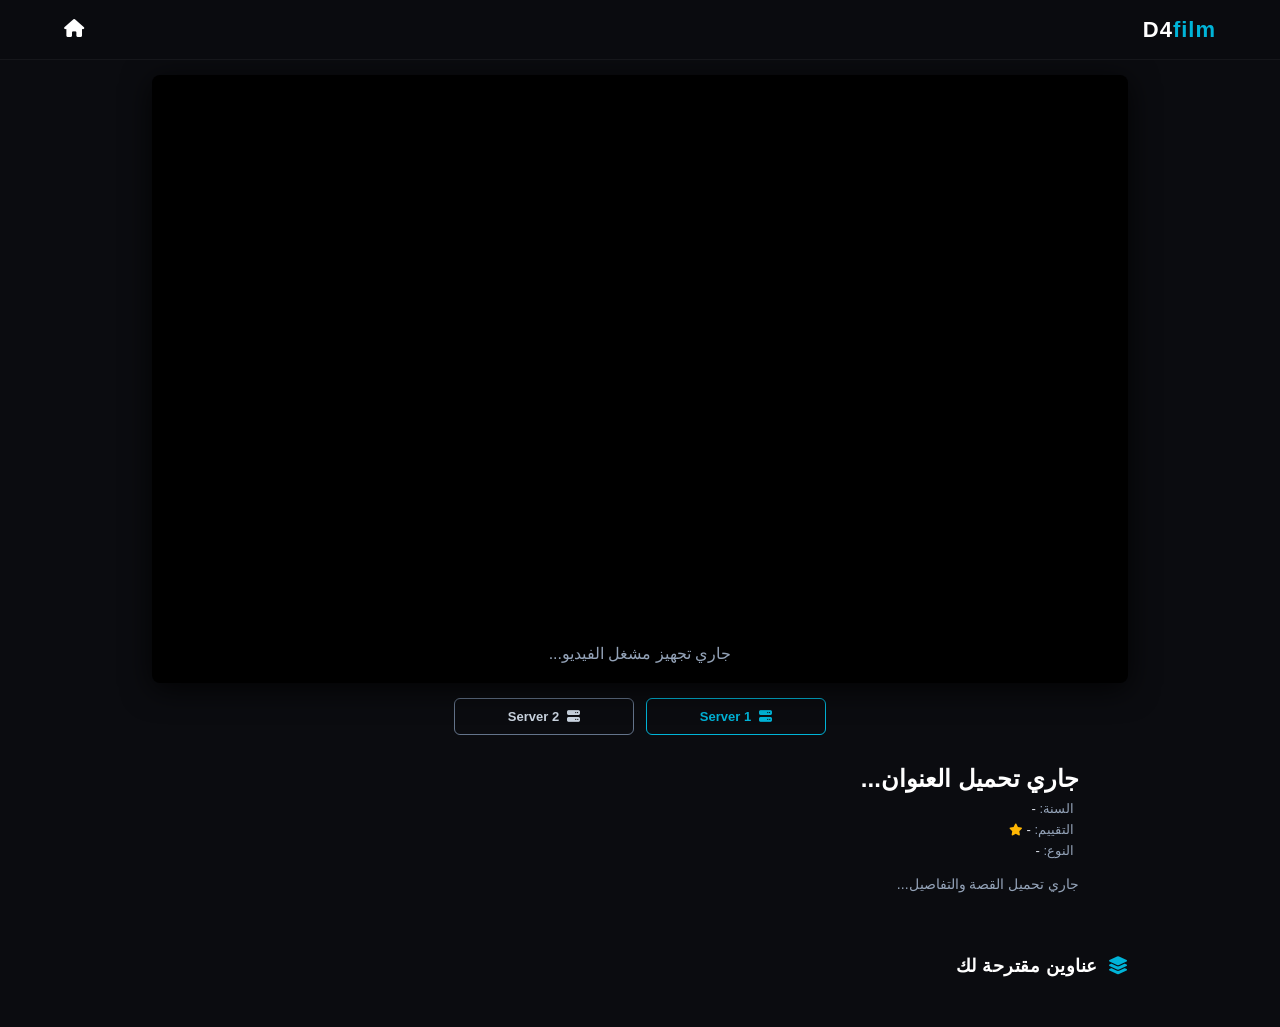
==== commit 5069e08c: "Update index.html" ====
--- a/index.html
+++ b/index.html
@@ -1,63 +1,202 @@
 <!DOCTYPE html>
-<html lang="en">
+<html lang="ar" dir="rtl">
 <head>
     <meta charset="UTF-8">
     <meta name="viewport" content="width=device-width, initial-scale=1.0">
-    <title>D4FILMS - Home</title>
+    <title>D4film - تفاصيل العرض</title>
     <link rel="stylesheet" href="https://cdnjs.cloudflare.com/ajax/libs/font-awesome/6.4.0/css/all.min.css">
-    <link rel="stylesheet" href="css/style.css?v=1.6">
+    <link rel="stylesheet" href="css/style.css">
 </head>
-<body>
-
-    <!-- الهيدر -->
+<body class="movie-page-body">
+
     <header>
-        <a href="index.html" class="logo">D4<span>FILMS</span></a>
+        <a href="index.html" class="logo">D4<span>film</span></a>
         <div class="nav-actions">
-            <i class="fa-solid fa-magnifying-glass" onclick="window.location.href='search.html'"></i>
-            <i class="fa-solid fa-bars"></i>
+            <a href="index.html" style="color: #fff; font-size: 18px;"><i class="fas fa-home"></i></a>
         </div>
     </header>
 
-    <!-- الـ Hero Slider الديناميكي -->
-    <div class="hero-slider-container" id="heroSlider">
-        <!-- غايعمر بـ JS بـ الأفلام والمسلسلات الرائجة -->
-    </div>
-
-    <main class="main-content">
-
-        <!-- 1️⃣ سيكشن Trending Now (على شكل Slide أفقي فيه 20 حبة) -->
-        <div class="section-wrapper">
+    <main class="player-container">
+        
+        <div class="video-player-wrapper">
+            <div style="color:var(--text-gray); padding: 20px; text-align: center;">جاري تجهيز مشغل الفيديو...</div>
+        </div>
+
+        <div class="player-buttons">
+            <button id="server1Btn" class="btn-player-action" style="border-color: var(--primary-cyan); color: var(--primary-cyan);">
+                <i class="fas fa-server"></i> Server 1
+            </button>
+            <button id="server2Btn" class="btn-player-action">
+                <i class="fas fa-server"></i> Server 2
+            </button>
+        </div>
+
+        <div id="tvSelectorContainer" style="display: none;">
+            <select id="seasonSelect"></select>
+            <div id="episodesGrid"></div>
+        </div>
+
+        <div class="movie-details-info">
+            <h1 id="movieTitle" class="movie-main-title">جاري تحميل العنوان...</h1>
+            <div class="movie-sub-meta"><strong>السنة:</strong> <span id="movieYear">-</span></div>
+            <div class="movie-sub-meta"><strong>التقييم:</strong> <span id="movieRating">-</span> <i class="fas fa-star" style="color:#ffb703; font-size:12px;"></i></div>
+            <div class="movie-sub-meta"><strong>النوع:</strong> <span id="movieGenres">-</span></div>
+            <p id="movieOverview" class="movie-story">جاري تحميل القصة والتفاصيل...</p>
+        </div>
+
+        <div class="section-wrapper" style="margin-top: 30px; padding: 0;">
             <div class="section-header">
-                <i class="fa-solid fa-fire section-icon"></i>
-                <h2 class="section-title">Trending Now</h2>
+                <i class="fas fa-layer-group section-icon"></i>
+                <h2 class="section-title">عناوين مقترحة لك</h2>
             </div>
-            <div class="trending-slider-wrapper" id="trendingNowSlider">
-                <!-- الـ Skeletons الافتراضية مريحة للعين -->
-                <div class="movie-card"><div class="poster-box skeleton"></div></div>
-                <div class="movie-card"><div class="poster-box skeleton"></div></div>
-                <div class="movie-card"><div class="poster-box skeleton"></div></div>
-                <div class="movie-card"><div class="poster-box skeleton"></div></div>
-                <div class="movie-card"><div class="poster-box skeleton"></div></div>
-            </div>
-        </div>
-
-        <!-- 2️⃣ سيكشن Recommended (كمية مهمة على شكل Grid مستف ماشي سلايد) -->
-        <div class="section-wrapper">
-            <div class="section-header">
-                <i class="fa-solid fa-star section-icon"></i>
-                <h2 class="section-title">Recommended For You</h2>
-            </div>
-            <div class="movies-grid" id="recommendedGrid">
-                <!-- غايعمر بـ 18 لـ 20 كارت مستفين توب -->
-            </div>
+            <div id="recommendationsContainer" class="rec-list-container" style="padding: 0;"></div>
         </div>
 
     </main>
 
-    <footer style="text-align: center; padding: 25px 0; color: var(--text-gray); font-size: 13px; border-top: 1px solid rgba(255,255,255,0.05);">
-        <p>&copy; 2026 D4FILMS. All rights reserved.</p>
-    </footer>
-
-    <script src="js/script.js?v=1.6"></script>
+    <script>
+        const TMDB_API_KEY = '8495bc216c52a09f8742880c55455955'; 
+        const BASE_URL = 'https://api.themoviedb.org/3';
+        const IMAGE_URL = 'https://image.tmdb.org/t/p/w500';
+
+        const urlParams = new URLSearchParams(window.location.search);
+        const mediaId = urlParams.get('id');
+        const mediaType = urlParams.get('type') || 'movie'; 
+
+        const SERVERS = {
+            server1: {
+                movie: (id) => `https://vidsrc.to/embed/movie/${id}`,
+                tv: (id, s, e) => `https://vidsrc.to/embed/tv/${id}/${s}/${e}`
+            },
+            server2: {
+                movie: (id) => `https://embed.su/embed/movie/${id}`,
+                tv: (id, s, e) => `https://embed.su/embed/tv/${id}/${s}/${e}`
+            }
+        };
+
+        let currentServer = 'server1';
+        let currentSeason = 1;
+        let currentEpisode = 1;
+
+        document.addEventListener('DOMContentLoaded', () => {
+            if (!mediaId) return;
+            fetchMediaDetails();
+            setupServerButtons();
+        });
+
+        async function fetchMediaDetails() {
+            try {
+                const response = await fetch(`${BASE_URL}/${mediaType}/${mediaId}?api_key=${TMDB_API_KEY}&language=ar&append_to_response=recommendations`);
+                const data = await response.json();
+                
+                document.title = `شاهد ${data.title || data.name} - D4film`;
+                document.getElementById('movieTitle').innerText = data.title || data.name;
+                document.getElementById('movieOverview').innerText = data.overview || 'لا يوجد وصف متاح حالياً.';
+                document.getElementById('movieYear').innerText = (data.release_date || data.first_air_date || '----').split('-')[0];
+                document.getElementById('movieRating').innerText = data.vote_average ? data.vote_average.toFixed(1) : '0.0';
+                document.getElementById('movieGenres').innerText = data.genres ? data.genres.map(g => g.name).join(', ') : 'N/A';
+                
+                loadPlayer();
+                
+                if (mediaType === 'tv') {
+                    renderTVSelector(data);
+                } else {
+                    document.getElementById('tvSelectorContainer').style.display = 'none';
+                }
+                
+                if (data.recommendations && data.recommendations.results) {
+                    renderRecommendations(data.recommendations.results);
+                }
+            } catch (error) { console.error(error); }
+        }
+
+        function loadPlayer() {
+            const wrapper = document.querySelector('.video-player-wrapper');
+            if (!wrapper) return;
+            let embedUrl = (mediaType === 'movie') ? SERVERS[currentServer].movie(mediaId) : SERVERS[currentServer].tv(mediaId, currentSeason, currentEpisode);
+            wrapper.innerHTML = `<iframe src="${embedUrl}" allowfullscreen="true" webkitallowfullscreen="true" mozallowfullscreen="true" scrolling="no" frameborder="0" sandbox="allow-scripts allow-same-origin allow-forms allow-presentation"></iframe>`;
+        }
+
+        function renderTVSelector(data) {
+            const seasonSelect = document.getElementById('seasonSelect');
+            const episodesGrid = document.getElementById('episodesGrid');
+            document.getElementById('tvSelectorContainer').style.display = 'block';
+            seasonSelect.innerHTML = '';
+            
+            const seasons = (data.seasons || []).filter(s => s.season_number > 0);
+            if (seasons.length === 0 && data.seasons && data.seasons.length > 0) seasons.push(data.seasons[0]);
+            
+            seasons.forEach(season => {
+                const option = document.createElement('option');
+                option.value = season.season_number;
+                option.innerText = `الموسم ${season.season_number}`;
+                seasonSelect.appendChild(option);
+            });
+            
+            seasonSelect.onchange = (e) => {
+                currentSeason = parseInt(e.target.value);
+                currentEpisode = 1; 
+                fetchEpisodes(currentSeason);
+            };
+            if (seasons.length > 0) { currentSeason = seasons[0].season_number; fetchEpisodes(currentSeason); }
+        }
+
+        async function fetchEpisodes(seasonNumber) {
+            const episodesGrid = document.getElementById('episodesGrid');
+            episodesGrid.innerHTML = '<div style="color:var(--text-gray); font-size:13px;">جاري تحميل الحلقات...</div>';
+            try {
+                const response = await fetch(`${BASE_URL}/tv/${mediaId}/season/${seasonNumber}?api_key=${TMDB_API_KEY}&language=ar`);
+                const data = await response.json();
+                episodesGrid.innerHTML = '';
+                (data.episodes || []).forEach(ep => {
+                    const btn = document.createElement('button');
+                    btn.className = 'ep-btn'; btn.innerText = `الحلقة ${ep.episode_number}`;
+                    if (ep.episode_number === currentEpisode) { btn.style.borderColor = 'var(--primary-cyan)'; btn.style.color = 'var(--primary-cyan)'; btn.style.backgroundColor = 'rgba(0, 180, 216, 0.1)'; }
+                    btn.onclick = () => {
+                        document.querySelectorAll('.ep-btn').forEach(b => { b.style.borderColor = ''; b.style.color = ''; b.style.backgroundColor = ''; });
+                        btn.style.borderColor = 'var(--primary-cyan)'; btn.style.color = 'var(--primary-cyan)'; btn.style.backgroundColor = 'rgba(0, 180, 216, 0.1)';
+                        currentEpisode = ep.episode_number; loadPlayer(); 
+                    };
+                    episodesGrid.appendChild(btn);
+                });
+            } catch (error) { episodesGrid.innerHTML = '<div style="color:#ef4444; font-size:13px;">خطأ.</div>'; }
+        }
+
+        function setupServerButtons() {
+            const s1Btn = document.getElementById('server1Btn');
+            const s2Btn = document.getElementById('server2Btn');
+            if (s1Btn && s2Btn) {
+                s1Btn.onclick = () => switchServer('server1', s1Btn, s2Btn);
+                s2Btn.onclick = () => switchServer('server2', s2Btn, s1Btn);
+            }
+        }
+
+        function switchServer(serverId, activeBtn, inactiveBtn) {
+            if (currentServer === serverId) return;
+            currentServer = serverId;
+            activeBtn.style.borderColor = 'var(--primary-cyan)'; activeBtn.style.color = 'var(--primary-cyan)';
+            inactiveBtn.style.borderColor = '#64748b'; inactiveBtn.style.color = '#cbd5e1';
+            loadPlayer();
+        }
+
+        function renderRecommendations(items) {
+            const recContainer = document.getElementById('recommendationsContainer');
+            recContainer.innerHTML = '';
+            items.slice(0, 5).forEach(item => {
+                const row = document.createElement('div');
+                row.className = 'rec-item-row';
+                row.innerHTML = `
+                    <div class="rec-thumb" style="background-image: url('${item.poster_path ? IMAGE_URL + item.poster_path : 'https://via.placeholder.com/50x70?text=No+Image'}')"></div>
+                    <div class="rec-text-side">
+                        <div class="rec-meta-line"><span><i class="fas fa-star" style="color:#ffb703;"></i> ${(item.vote_average || 0).toFixed(1)}</span> • <span>${(item.release_date || item.first_air_date || '----').split('-')[0]}</span></div>
+                        <div class="rec-movie-title">${item.title || item.name}</div>
+                    </div>
+                `;
+                // هنا أيضاً تم تعديل الرابط لـ movie.html
+                row.onclick = () => { window.location.href = `movie.html?id=${item.id}&type=${item.media_type || mediaType}`; };
+                recContainer.appendChild(row);
+            });
+        }
+    </script>
 </body>
 </html>
--- a/css/style.css
+++ b/css/style.css
@@ -1,5 +1,5 @@
 /* ==========================================================================
-   1. المتغيرات والخطوط الأساسية (FMovies Style)
+   1. المتغيرات والخطوط الأساسية (Premium Dark Cinema Style)
    ========================================================================== */
 :root {
     --body-bg: #0b0c10;
@@ -26,7 +26,7 @@
 }
 
 /* ==========================================================================
-   2. الهيدر واللوغو والnavigation
+   2. الهيدر واللوغو والـ Navigation
    ========================================================================== */
 header {
     position: fixed;
@@ -75,7 +75,7 @@
 }
 
 /* ==========================================================================
-   3. السلايدر الرئيسي (Hero Slider) فـ الصفحة الرئيسية
+   3. السلايدر الرئيسي ديناميكي (Hero Slider)
    ========================================================================== */
 .hero-slider-container {
     position: relative;
@@ -95,14 +95,15 @@
     background-size: cover;
     background-position: center 20%;
     opacity: 0;
-    transition: opacity 0.8s ease-in-out;
+    transition: opacity 1s ease-in-out;
     display: flex;
     align-items: flex-end;
+    z-index: 1;
 }
 
 .hero-slide.active {
     opacity: 1;
-    z-index: 1;
+    z-index: 2;
 }
 
 .hero-overlay {
@@ -111,12 +112,12 @@
     left: 0;
     width: 100%;
     height: 100%;
-    background: linear-gradient(to top, #0b0c10 5%, rgba(11,12,16,0.6) 50%, rgba(11,12,16,0.4) 100%);
+    background: linear-gradient(to top, #0b0c10 5%, rgba(11,12,16,0.5) 50%, rgba(11,12,16,0.3) 100%);
 }
 
 .hero-content {
     position: relative;
-    z-index: 2;
+    z-index: 3;
     padding: 0 5% 40px 5%;
     max-width: 600px;
 }
@@ -127,7 +128,7 @@
     font-weight: 700;
     margin-bottom: 12px;
     color: var(--text-white);
-    text-shadow: 0 2px 4px rgba(0,0,0,0.6);
+    text-shadow: 0 2px 6px rgba(0,0,0,0.8);
 }
 
 .hero-meta {
@@ -152,7 +153,7 @@
 .badge-outline {
     border: 1px solid #64748b;
     color: #cbd5e1;
-    padding: 1px 5px;
+    padding: 1px 6px;
     border-radius: 3px;
     font-size: 11px;
 }
@@ -182,14 +183,14 @@
 }
 
 /* ==========================================================================
-   4. ركائز الأقسام والـ Grids للأفلام
+   4. الأقسام وهيكلة الـ Grids والـ Sliders الأفقية
    ========================================================================== */
 .main-content {
-    padding: 30px 0;
+    padding: 20px 0;
 }
 
 .section-wrapper {
-    margin-bottom: 35px;
+    margin-bottom: 30px;
     padding: 0 5%;
 }
 
@@ -197,7 +198,7 @@
     display: flex;
     align-items: center;
     gap: 10px;
-    margin-bottom: 18px;
+    margin-bottom: 15px;
 }
 
 .section-icon {
@@ -213,23 +214,44 @@
     letter-spacing: 0.5px;
 }
 
+.trending-slider-wrapper {
+    display: flex;
+    gap: 15px;
+    overflow-x: auto;
+    scroll-behavior: smooth;
+    padding: 5px 2px 15px 2px;
+    scrollbar-width: none;
+}
+
+.trending-slider-wrapper::-webkit-scrollbar {
+    display: none;
+}
+
+.trending-slider-wrapper .movie-card {
+    min-width: 140px;
+    max-width: 140px;
+    flex-shrink: 0;
+}
+
 .movies-grid {
     display: grid;
-    grid-template-columns: repeat(2, 1fr); /* تليفون */
+    grid-template-columns: repeat(2, 1fr);
     gap: 15px;
 }
 
 @media(min-width: 480px) {
     .movies-grid { grid-template-columns: repeat(3, 1fr); }
+    .trending-slider-wrapper .movie-card { min-width: 150px; max-width: 150px; }
 }
 @media(min-width: 768px) {
     .movies-grid { grid-template-columns: repeat(4, 1fr); gap: 20px; }
+    .trending-slider-wrapper { gap: 20px; }
+    .trending-slider-wrapper .movie-card { min-width: 170px; max-width: 170px; }
 }
 @media(min-width: 1024px) {
     .movies-grid { grid-template-columns: repeat(6, 1fr); }
 }
 
-/* كارت الفيلم */
 .movie-card {
     background-color: transparent;
     border-radius: 8px;
@@ -245,11 +267,12 @@
 .poster-box {
     position: relative;
     width: 100%;
-    padding-top: 145%; /* أبعاد البوستر */
+    padding-top: 145%;
     background-size: cover;
     background-position: center;
     background-color: #1a1f26;
     border-radius: 6px;
+    box-shadow: 0 4px 10px rgba(0,0,0,0.3);
 }
 
 .hd-tag {
@@ -260,8 +283,9 @@
     color: #000;
     font-size: 10px;
     font-weight: 800;
-    padding: 2px 4px;
+    padding: 2px 5px;
     border-radius: 3px;
+    text-transform: uppercase;
 }
 
 .card-info {
@@ -272,6 +296,8 @@
     font-size: 11px;
     color: var(--text-gray);
     margin-bottom: 4px;
+    display: flex;
+    gap: 5px;
 }
 
 .card-title {
@@ -283,20 +309,8 @@
     text-overflow: ellipsis;
 }
 
-/* تأثير الـ Skeleton أثناء التحميل */
-.skeleton {
-    background: linear-gradient(90deg, #1f2937 25%, #374151 50%, #1f2937 75%);
-    background-size: 200% 100%;
-    animation: loadingSkeleton 1.5s infinite;
-}
-
-@keyframes loadingSkeleton {
-    0% { background-position: 200% 0; }
-    100% { background-position: -200% 0; }
-}
-
-/* ==========================================================================
-   5. ستايل صفحة تفاصيل الفيلم والمشغل السينمائي (Movie Page)
+/* ==========================================================================
+   5. ستايل المشغل (Premium Player Framework - No Cutting)
    ========================================================================== */
 .movie-page-body {
     padding-top: 60px; 
@@ -306,19 +320,22 @@
     width: 100%;
     max-width: 1000px;
     margin: 0 auto;
-    padding: 12px;
-}
-
+    padding: 15px 12px 5px 12px;
+}
+
+/* الكونتينر الأساسي: أبعاد 16:9 حقيقية باش يبان كولشي ناضي والتحكم يخدم */
 .video-player-wrapper {
     position: relative;
     width: 100%;
-    padding-top: 56.25%; /* أبعاد شاشة 16:9 السينمائية */
+    padding-top: 56.25%; /* مساحة كافية باش أزرار السيرفر متختفيش */
     background-color: #000;
     border-radius: 8px;
     overflow: hidden;
-    box-shadow: 0 4px 25px rgba(0,0,0,0.8);
-}
-
+    box-shadow: 0 6px 30px rgba(0,0,0,0.8);
+    margin-bottom: 15px;
+}
+
+/* الـ iframe العادي (للأفلام) */
 .video-player-wrapper iframe {
     position: absolute;
     top: 0;
@@ -326,23 +343,31 @@
     width: 100%;
     height: 100%;
     border: none;
-}
-
-/* أزرار الأكشن تحت الفيديو */
+    display: block;
+}
+
+/* ⚡ كلاس خاص بالمسلسلات فقط يمنع التقطيع ويشيل الفراغات */
+.video-player-wrapper.tv-mode iframe {
+    height: 100%;
+    top: 0;
+    transform: none;
+}
+
+/* أزرار المشاهدة والسيرفرات تحت المشغل */
 .player-buttons {
     display: flex;
     justify-content: center;
-    gap: 15px;
+    gap: 12px;
     margin: 15px 0;
-    padding: 0 15px;
+    padding: 0 2%;
 }
 
 .btn-player-action {
     flex: 1;
     max-width: 180px;
     background: transparent;
-    border: 1.5px solid var(--primary-cyan);
-    color: var(--text-white);
+    border: 1.5px solid #64748b;
+    color: #cbd5e1;
     padding: 10px;
     border-radius: 6px;
     font-size: 13px;
@@ -352,15 +377,79 @@
     align-items: center;
     justify-content: center;
     gap: 8px;
-    transition: background 0.3s, color 0.3s;
+    transition: all 0.2s ease;
 }
 
 .btn-player-action:hover {
-    background-color: var(--primary-cyan);
-    color: #000;
-}
-
-/* النصوص والمعلومات د الفيلم */
+    border-color: var(--primary-cyan);
+    color: var(--primary-cyan);
+    transform: translateY(-1px);
+}
+
+/* ==========================================================================
+   6. سيكشن اختيار المواسم والحلقات
+   ========================================================================== */
+#tvSelectorContainer {
+    width: 100%;
+    max-width: 1000px;
+    margin: 20px auto;
+    padding: 15px;
+    background-color: #151a22;
+    border-radius: 10px;
+    border: 1px solid rgba(255, 255, 255, 0.05);
+}
+
+#seasonSelect {
+    width: 100%;
+    max-width: 200px;
+    padding: 10px 12px;
+    background-color: #0b0c10;
+    color: #fff;
+    border: 1px solid rgba(255, 255, 255, 0.15);
+    border-radius: 6px;
+    font-size: 14px;
+    font-weight: 600;
+    outline: none;
+    cursor: pointer;
+    margin-bottom: 15px;
+    display: block;
+    -webkit-appearance: none;
+    -moz-appearance: none;
+    appearance: none;
+    background-image: url("data:image/svg+xml;utf8,<svg xmlns='http://www.w3.org/2000/svg' width='12' height='12' fill='%2394a3b8' viewBox='0 0 24 24'><path d='M7 10l5 5 5-5z'/></svg>");
+    background-repeat: no-repeat;
+    background-position: right 12px center;
+}
+
+#episodesGrid {
+    display: grid;
+    grid-template-columns: repeat(auto-fill, minmax(65px, 1fr));
+    gap: 8px;
+    width: 100%;
+}
+
+.ep-btn {
+    width: 100%;
+    height: 38px;
+    display: flex;
+    align-items: center;
+    justify-content: center;
+    background-color: #0b0c10;
+    color: #fff;
+    border: 1px solid rgba(255, 255, 255, 0.08);
+    border-radius: 6px;
+    cursor: pointer;
+    font-size: 13px;
+    font-weight: 500;
+    transition: all 0.2s ease;
+}
+
+.ep-btn:hover {
+    border-color: var(--primary-cyan);
+    color: var(--primary-cyan);
+}
+
+/* المعطيات والتفاصيل النصية للفيلم/المسلسل */
 .movie-details-info {
     padding: 15px 5%;
 }
@@ -374,6 +463,7 @@
 }
 
 .movie-story {
+    font-family: var(--font-main);
     font-size: 14px;
     color: var(--text-gray);
     line-height: 1.6;
@@ -393,7 +483,7 @@
 }
 
 /* ==========================================================================
-   6. قائمة المقترحات الاحترافية المستفة (Recommended List Layout)
+   7. قائمة المقترحات الجانبية/التحتية (Recommended List)
    ========================================================================== */
 .rec-list-container {
     display: flex;
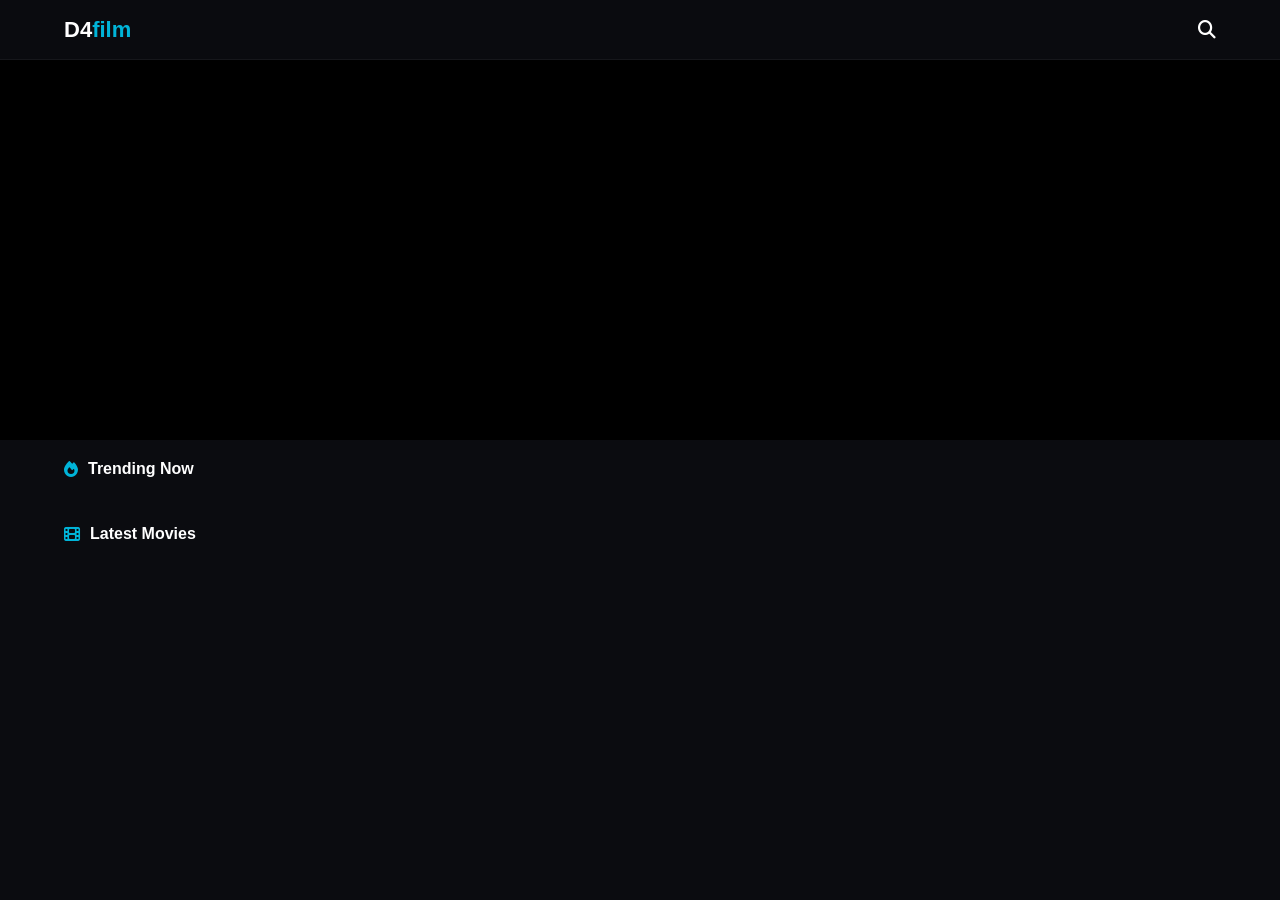
==== commit c3e6752d: "Update index.html" ====
--- a/index.html
+++ b/index.html
@@ -1,201 +1,121 @@
 <!DOCTYPE html>
-<html lang="ar" dir="rtl">
+<html lang="en">
 <head>
     <meta charset="UTF-8">
     <meta name="viewport" content="width=device-width, initial-scale=1.0">
-    <title>D4film - تفاصيل العرض</title>
+    <title>D4film - Home</title>
     <link rel="stylesheet" href="https://cdnjs.cloudflare.com/ajax/libs/font-awesome/6.4.0/css/all.min.css">
     <link rel="stylesheet" href="css/style.css">
 </head>
-<body class="movie-page-body">
+<body>
 
     <header>
         <a href="index.html" class="logo">D4<span>film</span></a>
         <div class="nav-actions">
-            <a href="index.html" style="color: #fff; font-size: 18px;"><i class="fas fa-home"></i></a>
+            <i class="fas fa-search" id="searchIcon"></i>
         </div>
     </header>
 
-    <main class="player-container">
-        
-        <div class="video-player-wrapper">
-            <div style="color:var(--text-gray); padding: 20px; text-align: center;">جاري تجهيز مشغل الفيديو...</div>
+    <div class="hero-slider-container" id="heroSlider"></div>
+
+    <main class="main-content">
+        <div class="section-wrapper">
+            <div class="section-header">
+                <i class="fas fa-fire section-icon"></i>
+                <h2 class="section-title">Trending Now</h2>
+            </div>
+            <div class="trending-slider-wrapper" id="trendingContainer"></div>
         </div>
 
-        <div class="player-buttons">
-            <button id="server1Btn" class="btn-player-action" style="border-color: var(--primary-cyan); color: var(--primary-cyan);">
-                <i class="fas fa-server"></i> Server 1
-            </button>
-            <button id="server2Btn" class="btn-player-action">
-                <i class="fas fa-server"></i> Server 2
-            </button>
+        <div class="section-wrapper">
+            <div class="section-header">
+                <i class="fas fa-film section-icon"></i>
+                <h2 class="section-title">Latest Movies</h2>
+            </div>
+            <div class="movies-grid" id="moviesGridContainer"></div>
         </div>
-
-        <div id="tvSelectorContainer" style="display: none;">
-            <select id="seasonSelect"></select>
-            <div id="episodesGrid"></div>
-        </div>
-
-        <div class="movie-details-info">
-            <h1 id="movieTitle" class="movie-main-title">جاري تحميل العنوان...</h1>
-            <div class="movie-sub-meta"><strong>السنة:</strong> <span id="movieYear">-</span></div>
-            <div class="movie-sub-meta"><strong>التقييم:</strong> <span id="movieRating">-</span> <i class="fas fa-star" style="color:#ffb703; font-size:12px;"></i></div>
-            <div class="movie-sub-meta"><strong>النوع:</strong> <span id="movieGenres">-</span></div>
-            <p id="movieOverview" class="movie-story">جاري تحميل القصة والتفاصيل...</p>
-        </div>
-
-        <div class="section-wrapper" style="margin-top: 30px; padding: 0;">
-            <div class="section-header">
-                <i class="fas fa-layer-group section-icon"></i>
-                <h2 class="section-title">عناوين مقترحة لك</h2>
-            </div>
-            <div id="recommendationsContainer" class="rec-list-container" style="padding: 0;"></div>
-        </div>
-
     </main>
 
     <script>
-        const TMDB_API_KEY = '8495bc216c52a09f8742880c55455955'; 
+        const TMDB_API_KEY = '8495bc216c52a09f8742880c55455955';
         const BASE_URL = 'https://api.themoviedb.org/3';
         const IMAGE_URL = 'https://image.tmdb.org/t/p/w500';
-
-        const urlParams = new URLSearchParams(window.location.search);
-        const mediaId = urlParams.get('id');
-        const mediaType = urlParams.get('type') || 'movie'; 
-
-        const SERVERS = {
-            server1: {
-                movie: (id) => `https://vidsrc.to/embed/movie/${id}`,
-                tv: (id, s, e) => `https://vidsrc.to/embed/tv/${id}/${s}/${e}`
-            },
-            server2: {
-                movie: (id) => `https://embed.su/embed/movie/${id}`,
-                tv: (id, s, e) => `https://embed.su/embed/tv/${id}/${s}/${e}`
-            }
-        };
-
-        let currentServer = 'server1';
-        let currentSeason = 1;
-        let currentEpisode = 1;
+        const BACKDROP_URL = 'https://image.tmdb.org/t/p/original';
 
         document.addEventListener('DOMContentLoaded', () => {
-            if (!mediaId) return;
-            fetchMediaDetails();
-            setupServerButtons();
+            fetchTrending();
+            fetchLatestMovies();
         });
 
-        async function fetchMediaDetails() {
+        async function fetchTrending() {
             try {
-                const response = await fetch(`${BASE_URL}/${mediaType}/${mediaId}?api_key=${TMDB_API_KEY}&language=ar&append_to_response=recommendations`);
-                const data = await response.json();
+                const res = await fetch(`${BASE_URL}/trending/all/day?api_key=${TMDB_API_KEY}`);
+                const data = await res.json();
+                const items = data.results || [];
+                renderHeroSlider(items.slice(0, 3));
                 
-                document.title = `شاهد ${data.title || data.name} - D4film`;
-                document.getElementById('movieTitle').innerText = data.title || data.name;
-                document.getElementById('movieOverview').innerText = data.overview || 'لا يوجد وصف متاح حالياً.';
-                document.getElementById('movieYear').innerText = (data.release_date || data.first_air_date || '----').split('-')[0];
-                document.getElementById('movieRating').innerText = data.vote_average ? data.vote_average.toFixed(1) : '0.0';
-                document.getElementById('movieGenres').innerText = data.genres ? data.genres.map(g => g.name).join(', ') : 'N/A';
-                
-                loadPlayer();
-                
-                if (mediaType === 'tv') {
-                    renderTVSelector(data);
-                } else {
-                    document.getElementById('tvSelectorContainer').style.display = 'none';
-                }
-                
-                if (data.recommendations && data.recommendations.results) {
-                    renderRecommendations(data.recommendations.results);
-                }
-            } catch (error) { console.error(error); }
+                const trendingContainer = document.getElementById('trendingContainer');
+                trendingContainer.innerHTML = '';
+                items.forEach(item => {
+                    const type = item.media_type || 'movie';
+                    trendingContainer.appendChild(createCard(item, type));
+                });
+            } catch (err) { console.error(err); }
         }
 
-        function loadPlayer() {
-            const wrapper = document.querySelector('.video-player-wrapper');
-            if (!wrapper) return;
-            let embedUrl = (mediaType === 'movie') ? SERVERS[currentServer].movie(mediaId) : SERVERS[currentServer].tv(mediaId, currentSeason, currentEpisode);
-            wrapper.innerHTML = `<iframe src="${embedUrl}" allowfullscreen="true" webkitallowfullscreen="true" mozallowfullscreen="true" scrolling="no" frameborder="0" sandbox="allow-scripts allow-same-origin allow-forms allow-presentation"></iframe>`;
+        async function fetchLatestMovies() {
+            try {
+                const res = await fetch(`${BASE_URL}/movie/now_playing?api_key=${TMDB_API_KEY}&page=1`);
+                const data = await res.json();
+                const container = document.getElementById('moviesGridContainer');
+                container.innerHTML = '';
+                (data.results || []).forEach(movie => {
+                    container.appendChild(createCard(movie, 'movie'));
+                });
+            } catch (err) { console.error(err); }
         }
 
-        function renderTVSelector(data) {
-            const seasonSelect = document.getElementById('seasonSelect');
-            const episodesGrid = document.getElementById('episodesGrid');
-            document.getElementById('tvSelectorContainer').style.display = 'block';
-            seasonSelect.innerHTML = '';
-            
-            const seasons = (data.seasons || []).filter(s => s.season_number > 0);
-            if (seasons.length === 0 && data.seasons && data.seasons.length > 0) seasons.push(data.seasons[0]);
-            
-            seasons.forEach(season => {
-                const option = document.createElement('option');
-                option.value = season.season_number;
-                option.innerText = `الموسم ${season.season_number}`;
-                seasonSelect.appendChild(option);
-            });
-            
-            seasonSelect.onchange = (e) => {
-                currentSeason = parseInt(e.target.value);
-                currentEpisode = 1; 
-                fetchEpisodes(currentSeason);
-            };
-            if (seasons.length > 0) { currentSeason = seasons[0].season_number; fetchEpisodes(currentSeason); }
+        function createCard(item, type) {
+            const div = document.createElement('div');
+            div.className = 'movie-card';
+            const poster = item.poster_path ? `${IMAGE_URL}${item.poster_path}` : 'https://via.placeholder.com/150x220?text=No+Image';
+            div.innerHTML = `
+                <div class="poster-box" style="background-image: url('${poster}')"><span class="hd-tag">HD</span></div>
+                <div class="card-info">
+                    <div class="card-meta"><span><i class="fas fa-star" style="color:#ffb703;"></i> ${(item.vote_average || 0).toFixed(1)}</span>•<span>${(item.release_date || item.first_air_date || '----').split('-')[0]}</span></div>
+                    <div class="card-title">${item.title || item.name}</div>
+                </div>
+            `;
+            div.onclick = () => { window.location.href = `movie.html?id=${item.id}&type=${type}`; };
+            return div;
         }
 
-        async function fetchEpisodes(seasonNumber) {
-            const episodesGrid = document.getElementById('episodesGrid');
-            episodesGrid.innerHTML = '<div style="color:var(--text-gray); font-size:13px;">جاري تحميل الحلقات...</div>';
-            try {
-                const response = await fetch(`${BASE_URL}/tv/${mediaId}/season/${seasonNumber}?api_key=${TMDB_API_KEY}&language=ar`);
-                const data = await response.json();
-                episodesGrid.innerHTML = '';
-                (data.episodes || []).forEach(ep => {
-                    const btn = document.createElement('button');
-                    btn.className = 'ep-btn'; btn.innerText = `الحلقة ${ep.episode_number}`;
-                    if (ep.episode_number === currentEpisode) { btn.style.borderColor = 'var(--primary-cyan)'; btn.style.color = 'var(--primary-cyan)'; btn.style.backgroundColor = 'rgba(0, 180, 216, 0.1)'; }
-                    btn.onclick = () => {
-                        document.querySelectorAll('.ep-btn').forEach(b => { b.style.borderColor = ''; b.style.color = ''; b.style.backgroundColor = ''; });
-                        btn.style.borderColor = 'var(--primary-cyan)'; btn.style.color = 'var(--primary-cyan)'; btn.style.backgroundColor = 'rgba(0, 180, 216, 0.1)';
-                        currentEpisode = ep.episode_number; loadPlayer(); 
-                    };
-                    episodesGrid.appendChild(btn);
-                });
-            } catch (error) { episodesGrid.innerHTML = '<div style="color:#ef4444; font-size:13px;">خطأ.</div>'; }
-        }
-
-        function setupServerButtons() {
-            const s1Btn = document.getElementById('server1Btn');
-            const s2Btn = document.getElementById('server2Btn');
-            if (s1Btn && s2Btn) {
-                s1Btn.onclick = () => switchServer('server1', s1Btn, s2Btn);
-                s2Btn.onclick = () => switchServer('server2', s2Btn, s1Btn);
-            }
-        }
-
-        function switchServer(serverId, activeBtn, inactiveBtn) {
-            if (currentServer === serverId) return;
-            currentServer = serverId;
-            activeBtn.style.borderColor = 'var(--primary-cyan)'; activeBtn.style.color = 'var(--primary-cyan)';
-            inactiveBtn.style.borderColor = '#64748b'; inactiveBtn.style.color = '#cbd5e1';
-            loadPlayer();
-        }
-
-        function renderRecommendations(items) {
-            const recContainer = document.getElementById('recommendationsContainer');
-            recContainer.innerHTML = '';
-            items.slice(0, 5).forEach(item => {
-                const row = document.createElement('div');
-                row.className = 'rec-item-row';
-                row.innerHTML = `
-                    <div class="rec-thumb" style="background-image: url('${item.poster_path ? IMAGE_URL + item.poster_path : 'https://via.placeholder.com/50x70?text=No+Image'}')"></div>
-                    <div class="rec-text-side">
-                        <div class="rec-meta-line"><span><i class="fas fa-star" style="color:#ffb703;"></i> ${(item.vote_average || 0).toFixed(1)}</span> • <span>${(item.release_date || item.first_air_date || '----').split('-')[0]}</span></div>
-                        <div class="rec-movie-title">${item.title || item.name}</div>
+        function renderHeroSlider(items) {
+            const slider = document.getElementById('heroSlider');
+            slider.innerHTML = '';
+            items.forEach((item, index) => {
+                const slide = document.createElement('div');
+                slide.className = `hero-slide ${index === 0 ? 'active' : ''}`;
+                slide.style.backgroundImage = `url('${item.backdrop_path ? BACKDROP_URL + item.backdrop_path : ''}')`;
+                const type = item.media_type || 'movie';
+                slide.innerHTML = `
+                    <div class="hero-overlay"></div>
+                    <div class="hero-content">
+                        <h2 class="hero-title">${item.title || item.name}</h2>
+                        <div class="hero-meta"><span class="badge-cyan">${type.toUpperCase()}</span><span><i class="fas fa-star" style="color:#ffb703;"></i> ${(item.vote_average || 0).toFixed(1)}</span></div>
+                        <button class="btn-watch" onclick="window.location.href='movie.html?id=${item.id}&type=${type}'"><i class="fas fa-play"></i> Watch Now</button>
                     </div>
                 `;
-                // هنا أيضاً تم تعديل الرابط لـ movie.html
-                row.onclick = () => { window.location.href = `movie.html?id=${item.id}&type=${item.media_type || mediaType}`; };
-                recContainer.appendChild(row);
+                slider.appendChild(slide);
             });
+            let current = 0;
+            setInterval(() => {
+                const slides = document.querySelectorAll('.hero-slide');
+                if(!slides.length) return;
+                slides[current].classList.remove('active');
+                current = (current + 1) % slides.length;
+                slides[current].classList.add('active');
+            }, 5000);
         }
     </script>
 </body>
--- a/css/style.css
+++ b/css/style.css
@@ -1,541 +1,90 @@
-/* ==========================================================================
-   1. المتغيرات والخطوط الأساسية (Premium Dark Cinema Style)
-   ========================================================================== */
 :root {
     --body-bg: #0b0c10;
     --card-bg: #1f2833;
     --primary-cyan: #00b4d8;
     --text-white: #ffffff;
     --text-gray: #94a3b8;
-    --font-main: -apple-system, BlinkMacSystemFont, "Segoe UI", Roboto, Helvetica, Arial, sans-serif;
-    --font-heading: "Segoe UI", Arial, sans-serif;
+    --font-main: -apple-system, BlinkMacSystemFont, "Segoe UI", Roboto, Arial, sans-serif;
 }
 
-* {
-    box-sizing: border-box;
-    margin: 0;
-    padding: 0;
+* { box-sizing: border-box; margin: 0; padding: 0; }
+body { background-color: var(--body-bg); color: var(--text-white); font-family: var(--font-main); overflow-x: hidden; -webkit-tap-highlight-color: transparent; }
+
+header { position: fixed; top: 0; left: 0; width: 100%; height: 60px; background-color: rgba(11, 12, 16, 0.95); display: flex; align-items: center; justify-content: space-between; padding: 0 5%; z-index: 1000; border-bottom: 1px solid rgba(255, 255, 255, 0.05); backdrop-filter: blur(10px); }
+.logo { font-size: 22px; font-weight: 800; color: var(--text-white); text-decoration: none; }
+.logo span { color: var(--primary-cyan); }
+.nav-actions { display: flex; align-items: center; gap: 20px; font-size: 18px; color: var(--text-white); }
+
+.hero-slider-container { position: relative; width: 100%; height: 380px; background-color: #000; margin-top: 60px; overflow: hidden; }
+.hero-slide { position: absolute; top: 0; left: 0; width: 100%; height: 100%; background-size: cover; background-position: center 20%; opacity: 0; transition: opacity 1s ease-in-out; display: flex; align-items: flex-end; z-index: 1; }
+.hero-slide.active { opacity: 1; z-index: 2; }
+.hero-overlay { position: absolute; top: 0; left: 0; width: 100%; height: 100%; background: linear-gradient(to top, #0b0c10 5%, rgba(11,12,16,0.4) 60%, rgba(11,12,16,0.2) 100%); }
+.hero-content { position: relative; z-index: 3; padding: 0 5% 30px 5%; max-width: 600px; }
+.hero-title { font-size: 24px; font-weight: 700; margin-bottom: 10px; text-shadow: 0 2px 5px rgba(0,0,0,0.9); }
+.hero-meta { display: flex; align-items: center; gap: 12px; font-size: 13px; margin-bottom: 15px; }
+.badge-cyan { background-color: var(--primary-cyan); color: #000; font-weight: 700; padding: 2px 6px; border-radius: 3px; font-size: 11px; }
+
+.main-content { padding: 20px 0; }
+.section-wrapper { margin-bottom: 25px; padding: 0 5%; }
+.section-header { display: flex; align-items: center; gap: 10px; margin-bottom: 12px; }
+.section-icon { color: var(--primary-cyan); font-size: 16px; }
+.section-title { font-size: 16px; font-weight: 700; }
+
+.trending-slider-wrapper { display: flex; gap: 12px; overflow-x: auto; padding-bottom: 10px; scrollbar-width: none; }
+.trending-slider-wrapper::-webkit-scrollbar { display: none; }
+.trending-slider-wrapper .movie-card { min-width: 130px; max-width: 130px; flex-shrink: 0; }
+
+.movies-grid { display: grid; grid-template-columns: repeat(2, 1fr); gap: 12px; }
+@media(min-width: 480px) { .movies-grid { grid-template-columns: repeat(3, 1fr); } .trending-slider-wrapper .movie-card { min-width: 140px; max-width: 140px; } }
+@media(min-width: 768px) { .movies-grid { grid-template-columns: repeat(4, 1fr); gap: 15px; } .trending-slider-wrapper .movie-card { min-width: 160px; max-width: 160px; } }
+@media(min-width: 1024px) { .movies-grid { grid-template-columns: repeat(6, 1fr); } }
+
+.movie-card { border-radius: 6px; overflow: hidden; cursor: pointer; transition: transform 0.2s; }
+.poster-box { position: relative; width: 100%; padding-top: 145%; background-size: cover; background-position: center; background-color: #1a1f26; border-radius: 6px; }
+.hd-tag { position: absolute; top: 6px; right: 6px; background-color: var(--primary-cyan); color: #000; font-size: 9px; font-weight: 800; padding: 1px 4px; border-radius: 2px; }
+.card-info { padding: 6px 2px; }
+.card-meta { font-size: 11px; color: var(--text-gray); margin-bottom: 2px; display: flex; gap: 5px; }
+.card-title { font-size: 12px; font-weight: 600; white-space: nowrap; overflow: hidden; text-overflow: ellipsis; }
+
+/* 🌟 الأبعاد الكاملة والشاشات الذكية للمشغل 🌟 */
+.movie-page-body { padding-top: 60px; }
+.player-container { width: 100%; max-width: 950px; margin: 0 auto; padding: 12px; }
+
+.video-player-wrapper {
+    position: relative !important;
+    width: 100% !important;
+    aspect-ratio: 16 / 9 !important; /* ملء العرض بالكامل أوتوماتيكياً لمنع الفراغات */
+    background-color: #000 !important;
+    border-radius: 8px !important;
+    overflow: hidden !important;
+    box-shadow: 0 4px 20px rgba(0,0,0,0.7);
+    margin-bottom: 12px;
+}
+.video-player-wrapper iframe {
+    position: absolute !important;
+    top: 0 !important;
+    left: 0 !important;
+    width: 100% !important;
+    height: 100% !important;
+    border: none !important;
 }
 
-body {
-    background-color: var(--body-bg);
-    color: var(--text-white);
-    font-family: var(--font-main);
-    overflow-x: hidden;
-    -webkit-tap-highlight-color: transparent;
-}
+.player-buttons { display: flex; justify-content: center; gap: 10px; margin: 12px 0; }
+.btn-player-action { flex: 1; max-width: 150px; background: transparent; border: 1px solid #475569; color: #cbd5e1; padding: 8px; border-radius: 5px; font-size: 12px; font-weight: 600; display: flex; align-items: center; justify-content: center; gap: 6px; }
 
-/* ==========================================================================
-   2. الهيدر واللوغو والـ Navigation
-   ========================================================================== */
-header {
-    position: fixed;
-    top: 0;
-    left: 0;
-    width: 100%;
-    height: 60px;
-    background-color: rgba(11, 12, 16, 0.95);
-    display: flex;
-    align-items: center;
-    justify-content: space-between;
-    padding: 0 5%;
-    z-index: 1000;
-    border-bottom: 1px solid rgba(255, 255, 255, 0.05);
-    backdrop-filter: blur(10px);
-}
+#tvSelectorContainer { background-color: #151a22; padding: 12px; border-radius: 8px; margin: 15px 0; }
+#seasonSelect { width: 120px; padding: 8px; background-color: #0b0c10; color: #fff; border: 1px solid rgba(255,255,255,0.15); border-radius: 4px; font-size: 13px; margin-bottom: 12px; }
+#episodesGrid { display: grid; grid-template-columns: repeat(auto-fill, minmax(60px, 1fr)); gap: 6px; }
+.ep-btn { height: 34px; background-color: #0b0c10; color: #fff; border: 1px solid rgba(255,255,255,0.08); border-radius: 4px; font-size: 12px; cursor: pointer; }
 
-.logo {
-    font-family: var(--font-heading);
-    font-size: 22px;
-    font-weight: 800;
-    color: var(--text-white);
-    text-decoration: none;
-    letter-spacing: 1px;
-}
+.movie-details-info { padding: 10px 2px; }
+.movie-main-title { font-size: 20px; font-weight: 700; margin-bottom: 6px; }
+.movie-story { font-size: 13px; color: var(--text-gray); line-height: 1.5; margin-top: 10px; }
+.movie-sub-meta { font-size: 12px; margin-bottom: 4px; }
 
-.logo span {
-    color: var(--primary-cyan);
-}
-
-.nav-actions {
-    display: flex;
-    align-items: center;
-    gap: 20px;
-    font-size: 18px;
-    color: var(--text-white);
-}
-
-.nav-actions i {
-    cursor: pointer;
-    transition: color 0.2s;
-}
-
-.nav-actions i:hover {
-    color: var(--primary-cyan);
-}
-
-/* ==========================================================================
-   3. السلايدر الرئيسي ديناميكي (Hero Slider)
-   ========================================================================== */
-.hero-slider-container {
-    position: relative;
-    width: 100%;
-    height: 480px;
-    background-color: #000;
-    margin-top: 60px;
-    overflow: hidden;
-}
-
-.hero-slide {
-    position: absolute;
-    top: 0;
-    left: 0;
-    width: 100%;
-    height: 100%;
-    background-size: cover;
-    background-position: center 20%;
-    opacity: 0;
-    transition: opacity 1s ease-in-out;
-    display: flex;
-    align-items: flex-end;
-    z-index: 1;
-}
-
-.hero-slide.active {
-    opacity: 1;
-    z-index: 2;
-}
-
-.hero-overlay {
-    position: absolute;
-    top: 0;
-    left: 0;
-    width: 100%;
-    height: 100%;
-    background: linear-gradient(to top, #0b0c10 5%, rgba(11,12,16,0.5) 50%, rgba(11,12,16,0.3) 100%);
-}
-
-.hero-content {
-    position: relative;
-    z-index: 3;
-    padding: 0 5% 40px 5%;
-    max-width: 600px;
-}
-
-.hero-title {
-    font-family: var(--font-heading);
-    font-size: 28px;
-    font-weight: 700;
-    margin-bottom: 12px;
-    color: var(--text-white);
-    text-shadow: 0 2px 6px rgba(0,0,0,0.8);
-}
-
-.hero-meta {
-    display: flex;
-    align-items: center;
-    gap: 12px;
-    font-size: 13px;
-    color: #e2e8f0;
-    margin-bottom: 20px;
-    flex-wrap: wrap;
-}
-
-.badge-cyan {
-    background-color: var(--primary-cyan);
-    color: #000;
-    font-weight: 700;
-    padding: 2px 6px;
-    border-radius: 3px;
-    font-size: 11px;
-}
-
-.badge-outline {
-    border: 1px solid #64748b;
-    color: #cbd5e1;
-    padding: 1px 6px;
-    border-radius: 3px;
-    font-size: 11px;
-}
-
-.rating-star {
-    color: #ffb703;
-}
-
-.btn-watch {
-    background-color: var(--primary-cyan);
-    color: #000;
-    border: none;
-    padding: 12px 24px;
-    font-size: 14px;
-    font-weight: 700;
-    border-radius: 30px;
-    cursor: pointer;
-    display: flex;
-    align-items: center;
-    gap: 8px;
-    box-shadow: 0 4px 14px rgba(0, 180, 216, 0.4);
-    transition: transform 0.2s;
-}
-
-.btn-watch:hover {
-    transform: scale(1.05);
-}
-
-/* ==========================================================================
-   4. الأقسام وهيكلة الـ Grids والـ Sliders الأفقية
-   ========================================================================== */
-.main-content {
-    padding: 20px 0;
-}
-
-.section-wrapper {
-    margin-bottom: 30px;
-    padding: 0 5%;
-}
-
-.section-header {
-    display: flex;
-    align-items: center;
-    gap: 10px;
-    margin-bottom: 15px;
-}
-
-.section-icon {
-    color: var(--primary-cyan);
-    font-size: 18px;
-}
-
-.section-title {
-    font-family: var(--font-heading);
-    font-size: 18px;
-    font-weight: 700;
-    text-transform: uppercase;
-    letter-spacing: 0.5px;
-}
-
-.trending-slider-wrapper {
-    display: flex;
-    gap: 15px;
-    overflow-x: auto;
-    scroll-behavior: smooth;
-    padding: 5px 2px 15px 2px;
-    scrollbar-width: none;
-}
-
-.trending-slider-wrapper::-webkit-scrollbar {
-    display: none;
-}
-
-.trending-slider-wrapper .movie-card {
-    min-width: 140px;
-    max-width: 140px;
-    flex-shrink: 0;
-}
-
-.movies-grid {
-    display: grid;
-    grid-template-columns: repeat(2, 1fr);
-    gap: 15px;
-}
-
-@media(min-width: 480px) {
-    .movies-grid { grid-template-columns: repeat(3, 1fr); }
-    .trending-slider-wrapper .movie-card { min-width: 150px; max-width: 150px; }
-}
-@media(min-width: 768px) {
-    .movies-grid { grid-template-columns: repeat(4, 1fr); gap: 20px; }
-    .trending-slider-wrapper { gap: 20px; }
-    .trending-slider-wrapper .movie-card { min-width: 170px; max-width: 170px; }
-}
-@media(min-width: 1024px) {
-    .movies-grid { grid-template-columns: repeat(6, 1fr); }
-}
-
-.movie-card {
-    background-color: transparent;
-    border-radius: 8px;
-    overflow: hidden;
-    cursor: pointer;
-    transition: transform 0.2s;
-}
-
-.movie-card:hover {
-    transform: translateY(-5px);
-}
-
-.poster-box {
-    position: relative;
-    width: 100%;
-    padding-top: 145%;
-    background-size: cover;
-    background-position: center;
-    background-color: #1a1f26;
-    border-radius: 6px;
-    box-shadow: 0 4px 10px rgba(0,0,0,0.3);
-}
-
-.hd-tag {
-    position: absolute;
-    top: 8px;
-    left: 8px;
-    background-color: var(--primary-cyan);
-    color: #000;
-    font-size: 10px;
-    font-weight: 800;
-    padding: 2px 5px;
-    border-radius: 3px;
-    text-transform: uppercase;
-}
-
-.card-info {
-    padding: 8px 2px;
-}
-
-.card-meta {
-    font-size: 11px;
-    color: var(--text-gray);
-    margin-bottom: 4px;
-    display: flex;
-    gap: 5px;
-}
-
-.card-title {
-    font-size: 13px;
-    font-weight: 600;
-    color: #f1f5f9;
-    white-space: nowrap;
-    overflow: hidden;
-    text-overflow: ellipsis;
-}
-
-/* ==========================================================================
-   5. ستايل المشغل (Premium Player Framework - No Cutting)
-   ========================================================================== */
-.movie-page-body {
-    padding-top: 60px; 
-}
-
-.player-container {
-    width: 100%;
-    max-width: 1000px;
-    margin: 0 auto;
-    padding: 15px 12px 5px 12px;
-}
-
-/* الكونتينر الأساسي: أبعاد 16:9 حقيقية باش يبان كولشي ناضي والتحكم يخدم */
-.video-player-wrapper {
-    position: relative;
-    width: 100%;
-    padding-top: 56.25%; /* مساحة كافية باش أزرار السيرفر متختفيش */
-    background-color: #000;
-    border-radius: 8px;
-    overflow: hidden;
-    box-shadow: 0 6px 30px rgba(0,0,0,0.8);
-    margin-bottom: 15px;
-}
-
-/* الـ iframe العادي (للأفلام) */
-.video-player-wrapper iframe {
-    position: absolute;
-    top: 0;
-    left: 0;
-    width: 100%;
-    height: 100%;
-    border: none;
-    display: block;
-}
-
-/* ⚡ كلاس خاص بالمسلسلات فقط يمنع التقطيع ويشيل الفراغات */
-.video-player-wrapper.tv-mode iframe {
-    height: 100%;
-    top: 0;
-    transform: none;
-}
-
-/* أزرار المشاهدة والسيرفرات تحت المشغل */
-.player-buttons {
-    display: flex;
-    justify-content: center;
-    gap: 12px;
-    margin: 15px 0;
-    padding: 0 2%;
-}
-
-.btn-player-action {
-    flex: 1;
-    max-width: 180px;
-    background: transparent;
-    border: 1.5px solid #64748b;
-    color: #cbd5e1;
-    padding: 10px;
-    border-radius: 6px;
-    font-size: 13px;
-    font-weight: 600;
-    cursor: pointer;
-    display: flex;
-    align-items: center;
-    justify-content: center;
-    gap: 8px;
-    transition: all 0.2s ease;
-}
-
-.btn-player-action:hover {
-    border-color: var(--primary-cyan);
-    color: var(--primary-cyan);
-    transform: translateY(-1px);
-}
-
-/* ==========================================================================
-   6. سيكشن اختيار المواسم والحلقات
-   ========================================================================== */
-#tvSelectorContainer {
-    width: 100%;
-    max-width: 1000px;
-    margin: 20px auto;
-    padding: 15px;
-    background-color: #151a22;
-    border-radius: 10px;
-    border: 1px solid rgba(255, 255, 255, 0.05);
-}
-
-#seasonSelect {
-    width: 100%;
-    max-width: 200px;
-    padding: 10px 12px;
-    background-color: #0b0c10;
-    color: #fff;
-    border: 1px solid rgba(255, 255, 255, 0.15);
-    border-radius: 6px;
-    font-size: 14px;
-    font-weight: 600;
-    outline: none;
-    cursor: pointer;
-    margin-bottom: 15px;
-    display: block;
-    -webkit-appearance: none;
-    -moz-appearance: none;
-    appearance: none;
-    background-image: url("data:image/svg+xml;utf8,<svg xmlns='http://www.w3.org/2000/svg' width='12' height='12' fill='%2394a3b8' viewBox='0 0 24 24'><path d='M7 10l5 5 5-5z'/></svg>");
-    background-repeat: no-repeat;
-    background-position: right 12px center;
-}
-
-#episodesGrid {
-    display: grid;
-    grid-template-columns: repeat(auto-fill, minmax(65px, 1fr));
-    gap: 8px;
-    width: 100%;
-}
-
-.ep-btn {
-    width: 100%;
-    height: 38px;
-    display: flex;
-    align-items: center;
-    justify-content: center;
-    background-color: #0b0c10;
-    color: #fff;
-    border: 1px solid rgba(255, 255, 255, 0.08);
-    border-radius: 6px;
-    cursor: pointer;
-    font-size: 13px;
-    font-weight: 500;
-    transition: all 0.2s ease;
-}
-
-.ep-btn:hover {
-    border-color: var(--primary-cyan);
-    color: var(--primary-cyan);
-}
-
-/* المعطيات والتفاصيل النصية للفيلم/المسلسل */
-.movie-details-info {
-    padding: 15px 5%;
-}
-
-.movie-main-title {
-    font-family: var(--font-heading);
-    font-size: 24px;
-    font-weight: 700;
-    margin-bottom: 8px;
-    color: var(--text-white);
-}
-
-.movie-story {
-    font-family: var(--font-main);
-    font-size: 14px;
-    color: var(--text-gray);
-    line-height: 1.6;
-    margin: 15px 0;
-}
-
-.movie-sub-meta {
-    font-size: 13px;
-    color: #e2e8f0;
-    margin-bottom: 6px;
-}
-
-.movie-sub-meta strong {
-    color: var(--text-gray);
-    font-weight: 500;
-    margin-right: 5px;
-}
-
-/* ==========================================================================
-   7. قائمة المقترحات الجانبية/التحتية (Recommended List)
-   ========================================================================== */
-.rec-list-container {
-    display: flex;
-    flex-direction: column;
-    gap: 12px;
-    padding: 0 5% 40px 5%;
-    margin-top: 15px;
-}
-
-.rec-item-row {
-    display: flex;
-    align-items: center;
-    gap: 15px;
-    cursor: pointer;
-    background-color: rgba(31, 40, 51, 0.4);
-    padding: 10px;
-    border-radius: 8px;
-    border: 1px solid rgba(255,255,255,0.02);
-    transition: transform 0.2s, background-color 0.2s;
-}
-
-.rec-item-row:hover {
-    transform: translateX(6px);
-    background-color: rgba(31, 40, 51, 0.8);
-}
-
-.rec-thumb {
-    width: 60px;
-    height: 85px;
-    background-size: cover;
-    background-position: center;
-    border-radius: 6px;
-    background-color: #1a1f26;
-    flex-shrink: 0;
-}
-
-.rec-text-side {
-    flex: 1;
-    overflow: hidden;
-}
-
-.rec-meta-line {
-    font-size: 11px;
-    color: var(--text-gray);
-    margin-bottom: 5px;
-}
-
-.rec-movie-title {
-    font-size: 14px;
-    font-weight: 600;
-    color: #f8fafc;
-    white-space: nowrap;
-    overflow: hidden;
-    text-overflow: ellipsis;
-}
+.rec-list-container { display: flex; flex-direction: column; gap: 10px; margin-top: 10px; }
+.rec-item-row { display: flex; align-items: center; gap: 12px; cursor: pointer; background-color: rgba(31, 40, 51, 0.3); padding: 8px; border-radius: 6px; }
+.rec-thumb { width: 50px; height: 70px; background-size: cover; background-position: center; border-radius: 4px; }
+.rec-text-side { flex: 1; overflow: hidden; }
+.rec-meta-line { font-size: 11px; color: var(--text-gray); }
+.rec-movie-title { font-size: 13px; font-weight: 600; white-space: nowrap; overflow: hidden; text-overflow: ellipsis; }
